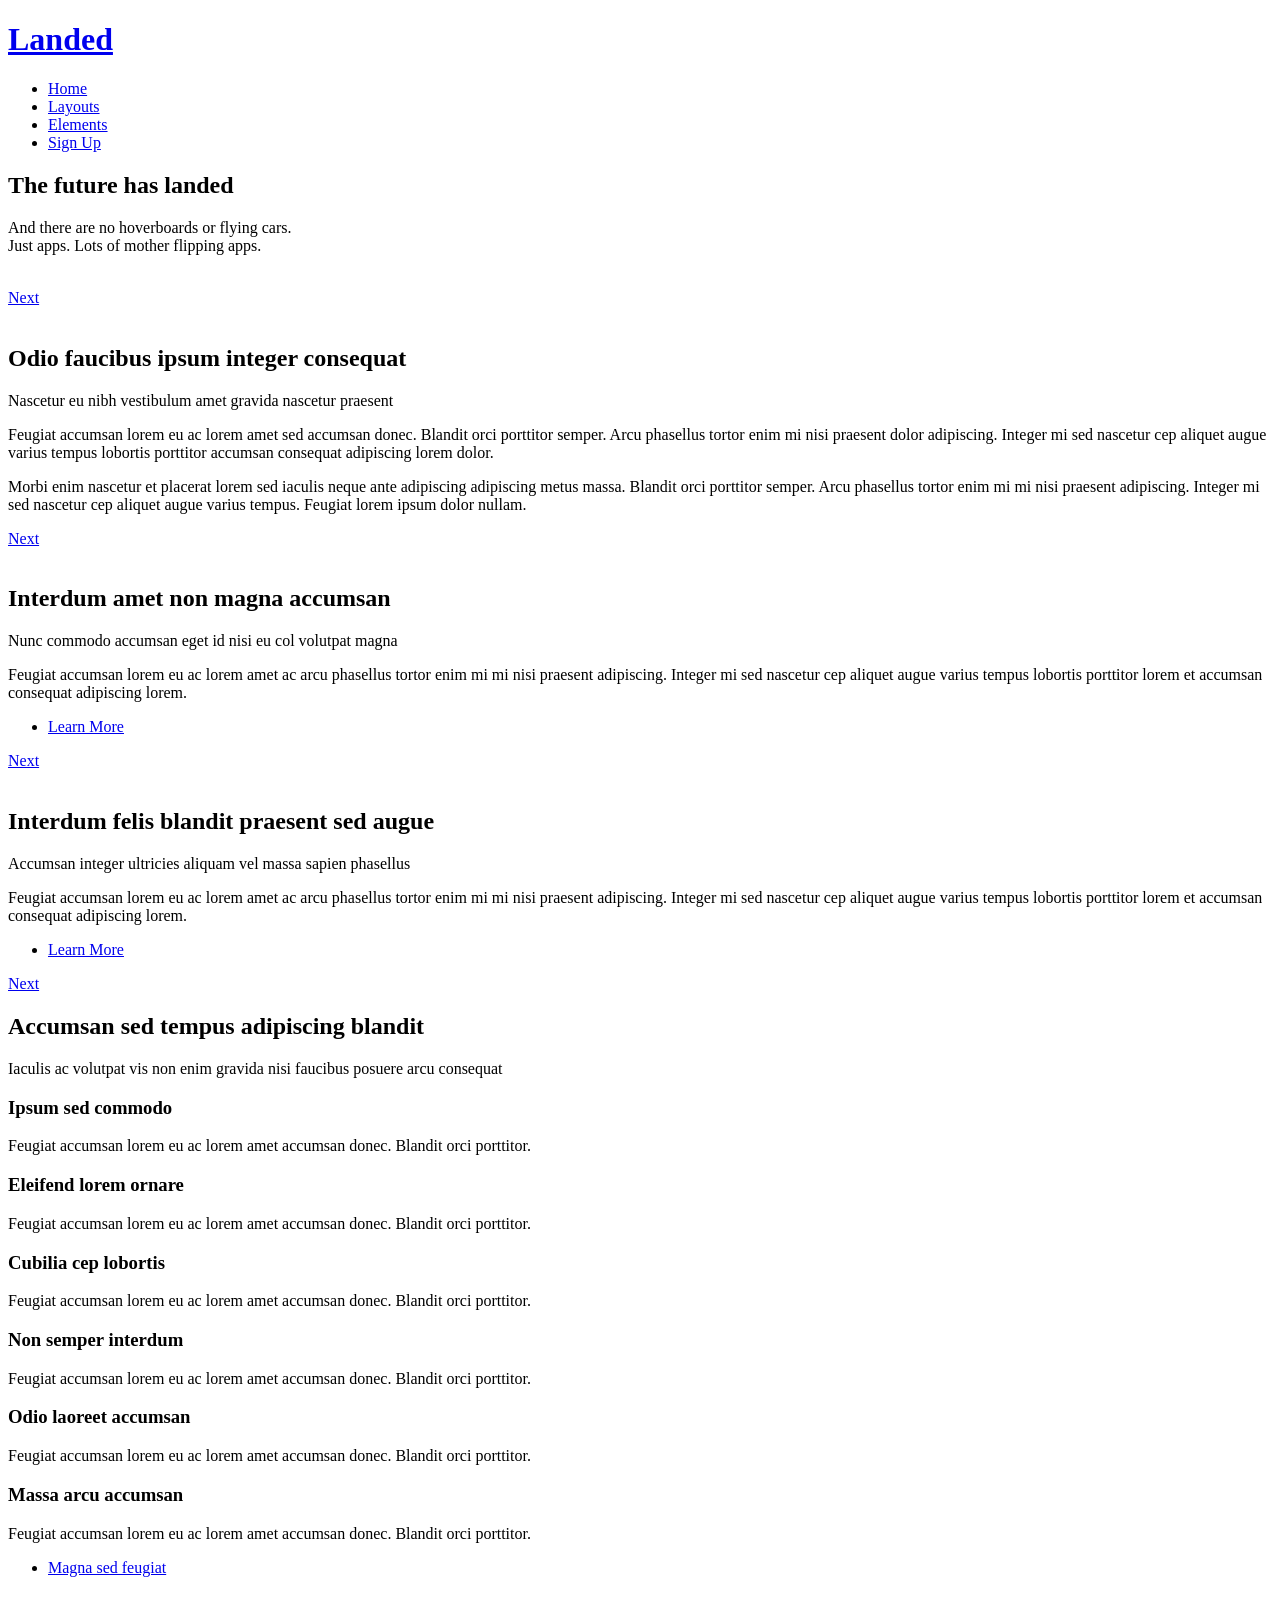
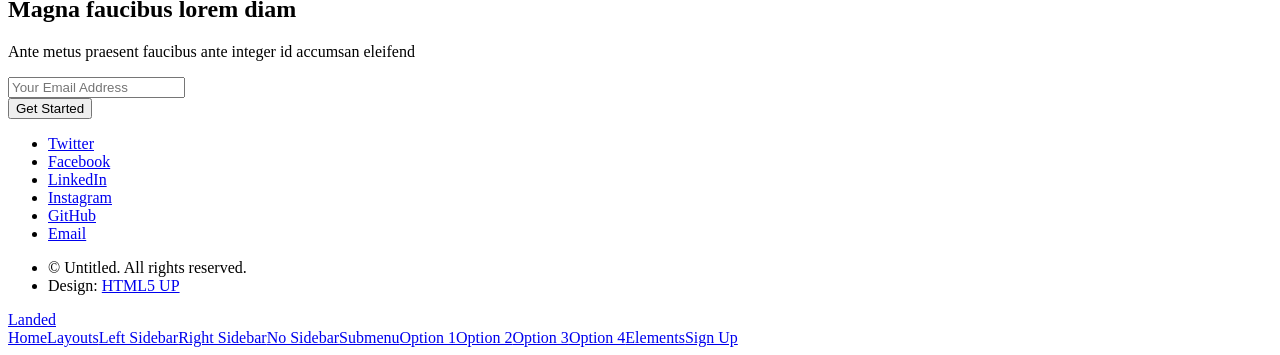
==== index.html @ 091e8edb "added new template files for website" ====
<!DOCTYPE HTML>
<!--
	Landed by HTML5 UP
	html5up.net | @ajlkn
	Free for personal and commercial use under the CCA 3.0 license (html5up.net/license)
-->
<html>
	<head>
		<title>Landed by HTML5 UP</title>
		<meta charset="utf-8" />
		<meta name="viewport" content="width=device-width, initial-scale=1, user-scalable=no" />
		<link rel="stylesheet" href="assets/css/main.css" />
		<noscript><link rel="stylesheet" href="assets/css/noscript.css" /></noscript>
	</head>
	<body class="is-preload landing">
		<div id="page-wrapper">

			<!-- Header -->
				<header id="header">
					<h1 id="logo"><a href="index.html">Landed</a></h1>
					<nav id="nav">
						<ul>
							<li><a href="index.html">Home</a></li>
							<li>
								<a href="#">Layouts</a>
								<ul>
									<li><a href="left-sidebar.html">Left Sidebar</a></li>
									<li><a href="right-sidebar.html">Right Sidebar</a></li>
									<li><a href="no-sidebar.html">No Sidebar</a></li>
									<li>
										<a href="#">Submenu</a>
										<ul>
											<li><a href="#">Option 1</a></li>
											<li><a href="#">Option 2</a></li>
											<li><a href="#">Option 3</a></li>
											<li><a href="#">Option 4</a></li>
										</ul>
									</li>
								</ul>
							</li>
							<li><a href="elements.html">Elements</a></li>
							<li><a href="#" class="button primary">Sign Up</a></li>
						</ul>
					</nav>
				</header>

			<!-- Banner -->
				<section id="banner">
					<div class="content">
						<header>
							<h2>The future has landed</h2>
							<p>And there are no hoverboards or flying cars.<br />
							Just apps. Lots of mother flipping apps.</p>
						</header>
						<span class="image"><img src="images/pic01.jpg" alt="" /></span>
					</div>
					<a href="#one" class="goto-next scrolly">Next</a>
				</section>

			<!-- One -->
				<section id="one" class="spotlight style1 bottom">
					<span class="image fit main"><img src="images/pic02.jpg" alt="" /></span>
					<div class="content">
						<div class="container">
							<div class="row">
								<div class="col-4 col-12-medium">
									<header>
										<h2>Odio faucibus ipsum integer consequat</h2>
										<p>Nascetur eu nibh vestibulum amet gravida nascetur praesent</p>
									</header>
								</div>
								<div class="col-4 col-12-medium">
									<p>Feugiat accumsan lorem eu ac lorem amet sed accumsan donec.
									Blandit orci porttitor semper. Arcu phasellus tortor enim mi
									nisi praesent dolor adipiscing. Integer mi sed nascetur cep aliquet
									augue varius tempus lobortis porttitor accumsan consequat
									adipiscing lorem dolor.</p>
								</div>
								<div class="col-4 col-12-medium">
									<p>Morbi enim nascetur et placerat lorem sed iaculis neque ante
									adipiscing adipiscing metus massa. Blandit orci porttitor semper.
									Arcu phasellus tortor enim mi mi nisi praesent adipiscing. Integer
									mi sed nascetur cep aliquet augue varius tempus. Feugiat lorem
									ipsum dolor nullam.</p>
								</div>
							</div>
						</div>
					</div>
					<a href="#two" class="goto-next scrolly">Next</a>
				</section>

			<!-- Two -->
				<section id="two" class="spotlight style2 right">
					<span class="image fit main"><img src="images/pic03.jpg" alt="" /></span>
					<div class="content">
						<header>
							<h2>Interdum amet non magna accumsan</h2>
							<p>Nunc commodo accumsan eget id nisi eu col volutpat magna</p>
						</header>
						<p>Feugiat accumsan lorem eu ac lorem amet ac arcu phasellus tortor enim mi mi nisi praesent adipiscing. Integer mi sed nascetur cep aliquet augue varius tempus lobortis porttitor lorem et accumsan consequat adipiscing lorem.</p>
						<ul class="actions">
							<li><a href="#" class="button">Learn More</a></li>
						</ul>
					</div>
					<a href="#three" class="goto-next scrolly">Next</a>
				</section>

			<!-- Three -->
				<section id="three" class="spotlight style3 left">
					<span class="image fit main bottom"><img src="images/pic04.jpg" alt="" /></span>
					<div class="content">
						<header>
							<h2>Interdum felis blandit praesent sed augue</h2>
							<p>Accumsan integer ultricies aliquam vel massa sapien phasellus</p>
						</header>
						<p>Feugiat accumsan lorem eu ac lorem amet ac arcu phasellus tortor enim mi mi nisi praesent adipiscing. Integer mi sed nascetur cep aliquet augue varius tempus lobortis porttitor lorem et accumsan consequat adipiscing lorem.</p>
						<ul class="actions">
							<li><a href="#" class="button">Learn More</a></li>
						</ul>
					</div>
					<a href="#four" class="goto-next scrolly">Next</a>
				</section>

			<!-- Four -->
				<section id="four" class="wrapper style1 special fade-up">
					<div class="container">
						<header class="major">
							<h2>Accumsan sed tempus adipiscing blandit</h2>
							<p>Iaculis ac volutpat vis non enim gravida nisi faucibus posuere arcu consequat</p>
						</header>
						<div class="box alt">
							<div class="row gtr-uniform">
								<section class="col-4 col-6-medium col-12-xsmall">
									<span class="icon solid alt major fa-chart-area"></span>
									<h3>Ipsum sed commodo</h3>
									<p>Feugiat accumsan lorem eu ac lorem amet accumsan donec. Blandit orci porttitor.</p>
								</section>
								<section class="col-4 col-6-medium col-12-xsmall">
									<span class="icon solid alt major fa-comment"></span>
									<h3>Eleifend lorem ornare</h3>
									<p>Feugiat accumsan lorem eu ac lorem amet accumsan donec. Blandit orci porttitor.</p>
								</section>
								<section class="col-4 col-6-medium col-12-xsmall">
									<span class="icon solid alt major fa-flask"></span>
									<h3>Cubilia cep lobortis</h3>
									<p>Feugiat accumsan lorem eu ac lorem amet accumsan donec. Blandit orci porttitor.</p>
								</section>
								<section class="col-4 col-6-medium col-12-xsmall">
									<span class="icon solid alt major fa-paper-plane"></span>
									<h3>Non semper interdum</h3>
									<p>Feugiat accumsan lorem eu ac lorem amet accumsan donec. Blandit orci porttitor.</p>
								</section>
								<section class="col-4 col-6-medium col-12-xsmall">
									<span class="icon solid alt major fa-file"></span>
									<h3>Odio laoreet accumsan</h3>
									<p>Feugiat accumsan lorem eu ac lorem amet accumsan donec. Blandit orci porttitor.</p>
								</section>
								<section class="col-4 col-6-medium col-12-xsmall">
									<span class="icon solid alt major fa-lock"></span>
									<h3>Massa arcu accumsan</h3>
									<p>Feugiat accumsan lorem eu ac lorem amet accumsan donec. Blandit orci porttitor.</p>
								</section>
							</div>
						</div>
						<footer class="major">
							<ul class="actions special">
								<li><a href="#" class="button">Magna sed feugiat</a></li>
							</ul>
						</footer>
					</div>
				</section>

			<!-- Five -->
				<section id="five" class="wrapper style2 special fade">
					<div class="container">
						<header>
							<h2>Magna faucibus lorem diam</h2>
							<p>Ante metus praesent faucibus ante integer id accumsan eleifend</p>
						</header>
						<form method="post" action="#" class="cta">
							<div class="row gtr-uniform gtr-50">
								<div class="col-8 col-12-xsmall"><input type="email" name="email" id="email" placeholder="Your Email Address" /></div>
								<div class="col-4 col-12-xsmall"><input type="submit" value="Get Started" class="fit primary" /></div>
							</div>
						</form>
					</div>
				</section>

			<!-- Footer -->
				<footer id="footer">
					<ul class="icons">
						<li><a href="#" class="icon brands alt fa-twitter"><span class="label">Twitter</span></a></li>
						<li><a href="#" class="icon brands alt fa-facebook-f"><span class="label">Facebook</span></a></li>
						<li><a href="#" class="icon brands alt fa-linkedin-in"><span class="label">LinkedIn</span></a></li>
						<li><a href="#" class="icon brands alt fa-instagram"><span class="label">Instagram</span></a></li>
						<li><a href="#" class="icon brands alt fa-github"><span class="label">GitHub</span></a></li>
						<li><a href="#" class="icon solid alt fa-envelope"><span class="label">Email</span></a></li>
					</ul>
					<ul class="copyright">
						<li>&copy; Untitled. All rights reserved.</li><li>Design: <a href="http://html5up.net">HTML5 UP</a></li>
					</ul>
				</footer>

		</div>

		<!-- Scripts -->
			<script src="assets/js/jquery.min.js"></script>
			<script src="assets/js/jquery.scrolly.min.js"></script>
			<script src="assets/js/jquery.dropotron.min.js"></script>
			<script src="assets/js/jquery.scrollex.min.js"></script>
			<script src="assets/js/browser.min.js"></script>
			<script src="assets/js/breakpoints.min.js"></script>
			<script src="assets/js/util.js"></script>
			<script src="assets/js/main.js"></script>

	</body>
</html>
---- assets/css/noscript.css ----
/*
	Landed by HTML5 UP
	html5up.net | @ajlkn
	Free for personal and commercial use under the CCA 3.0 license (html5up.net/license)
*/

/* Loader */

	body.landing.is-preload:before {
		display: none;
	}

	body.landing.is-preload:after {
		display: none;
	}
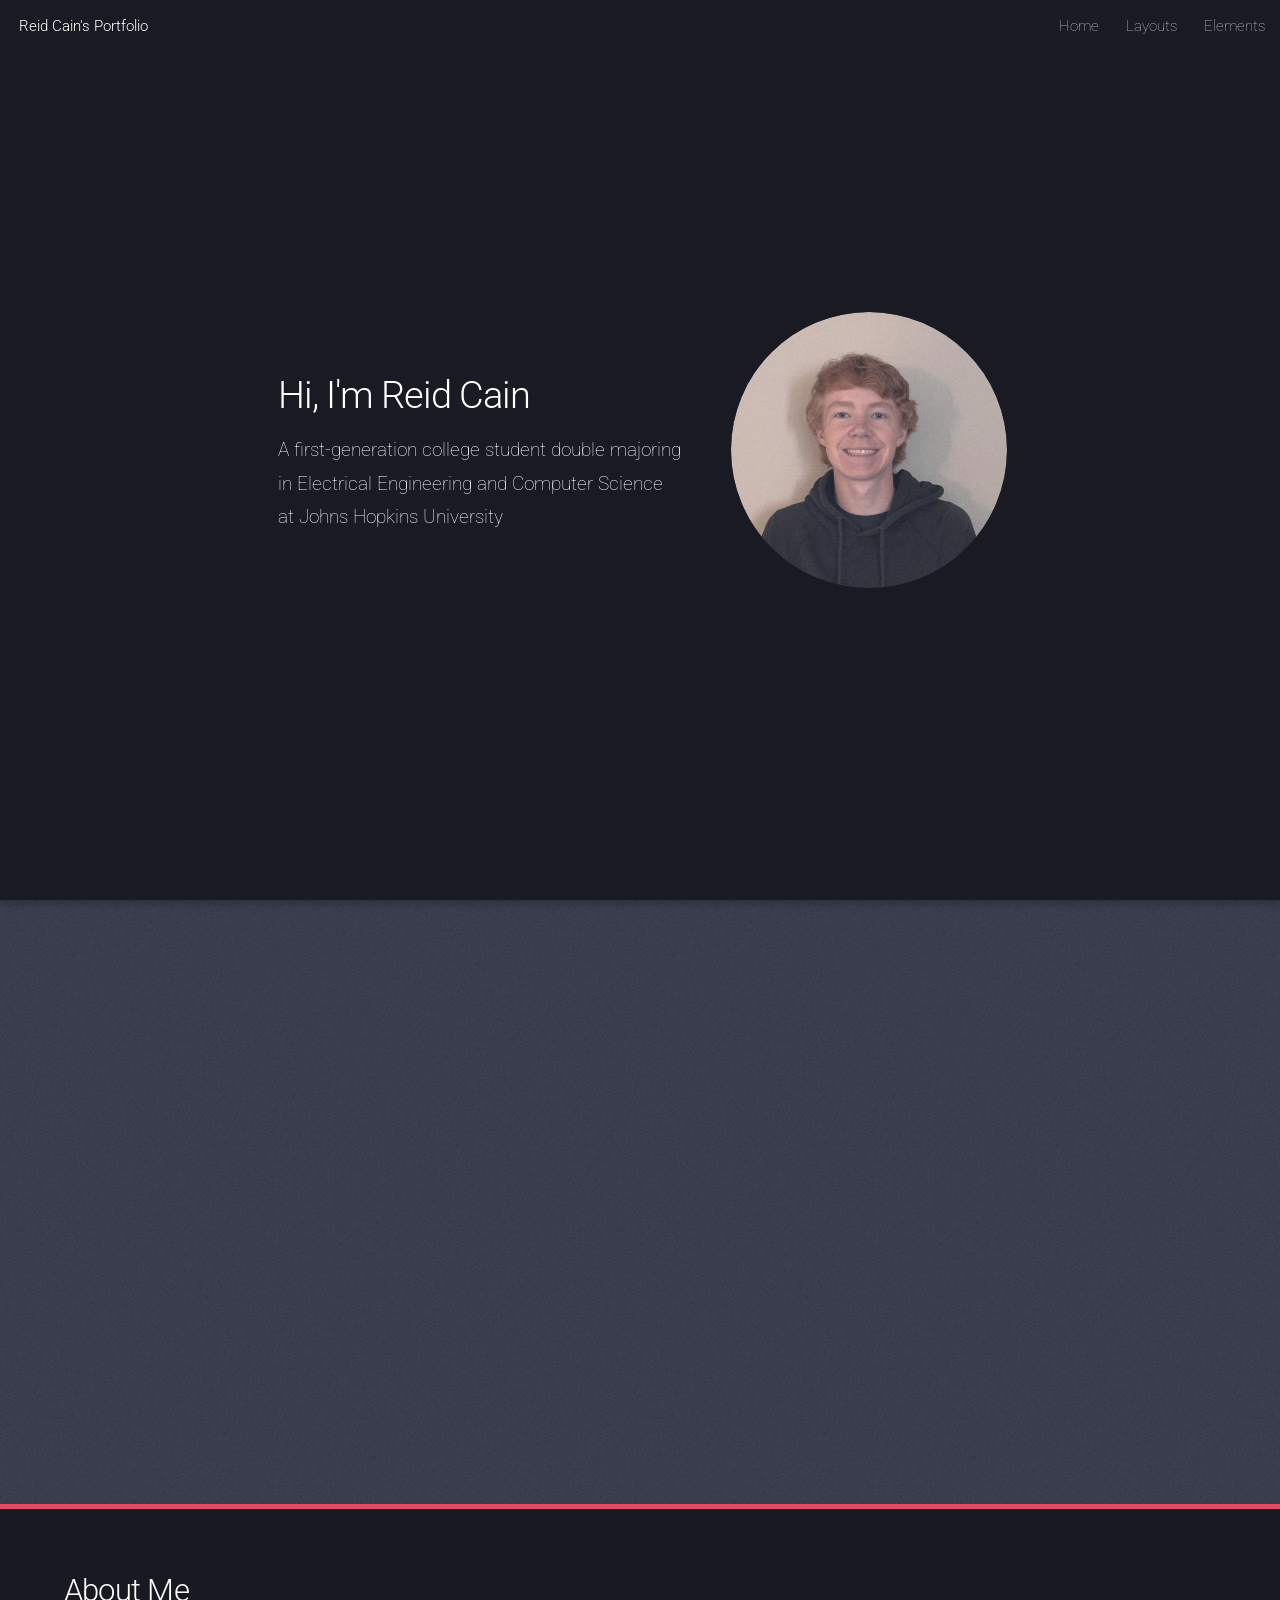
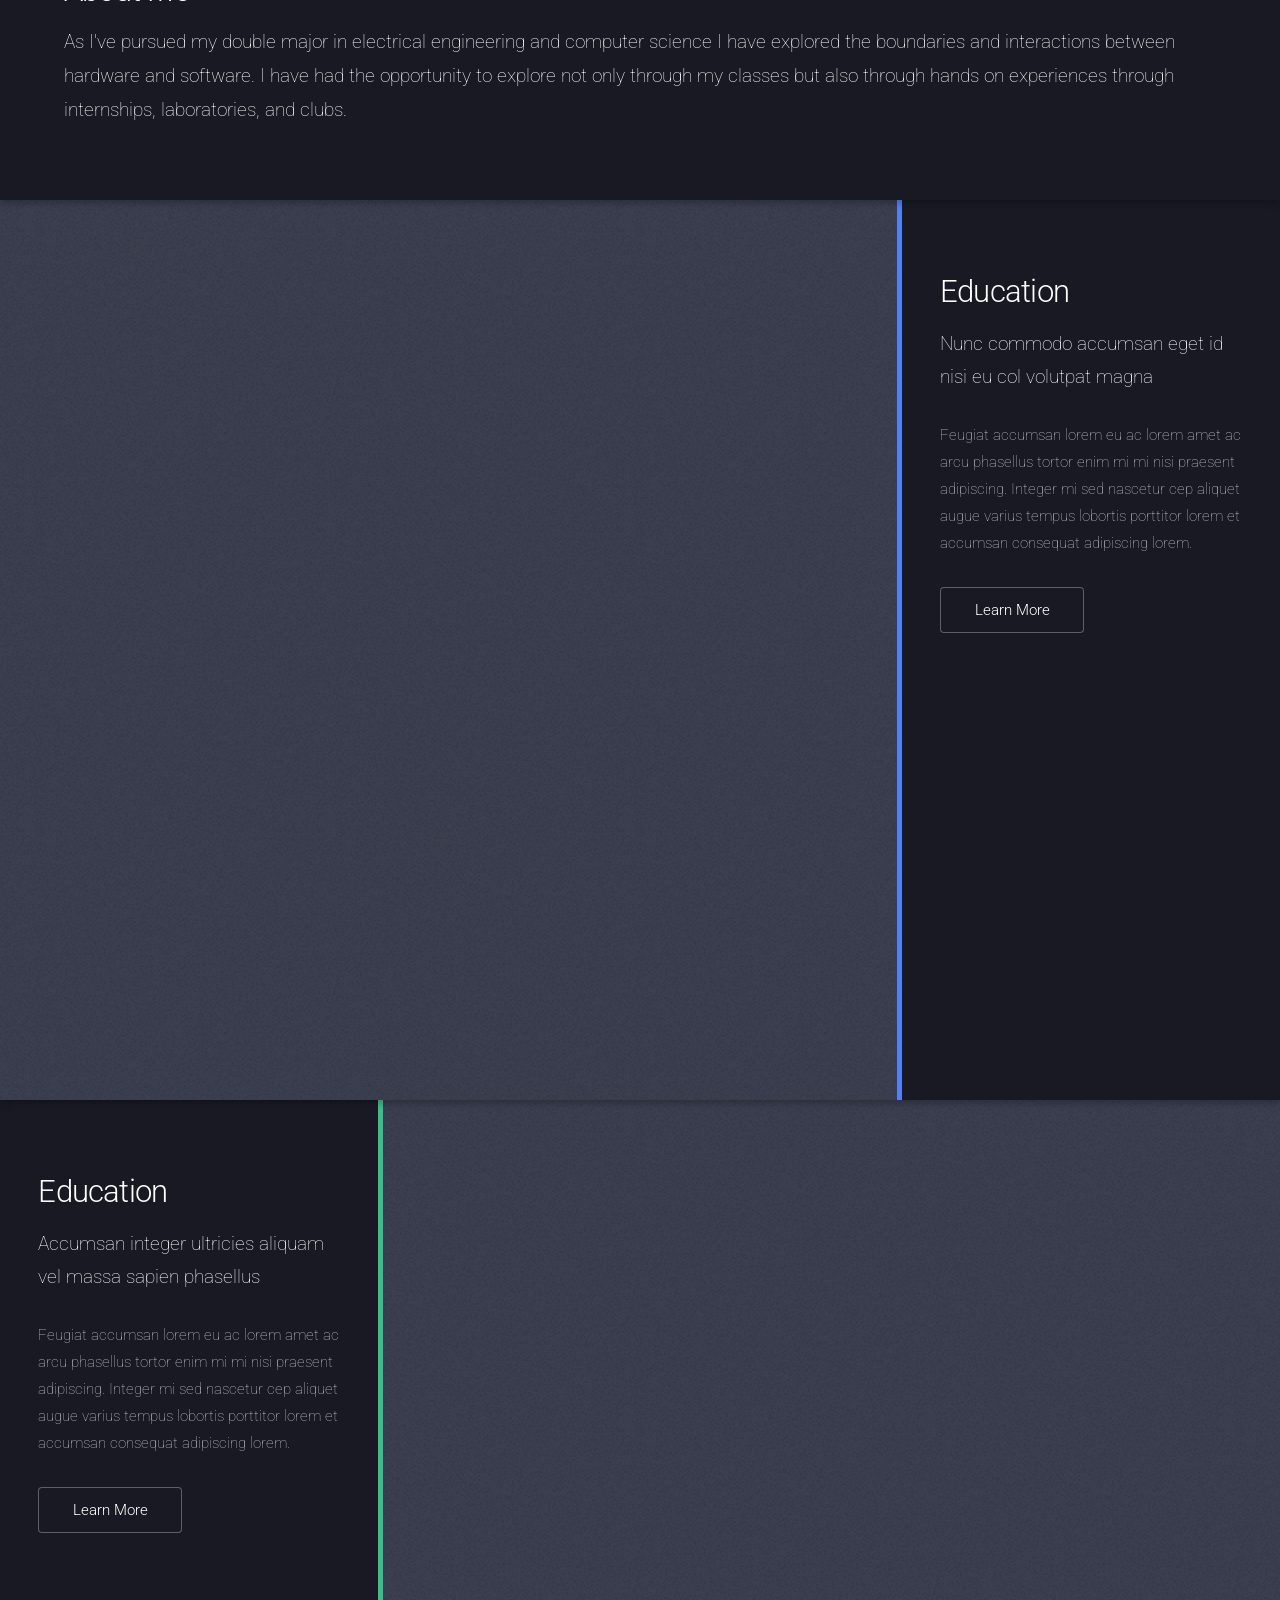
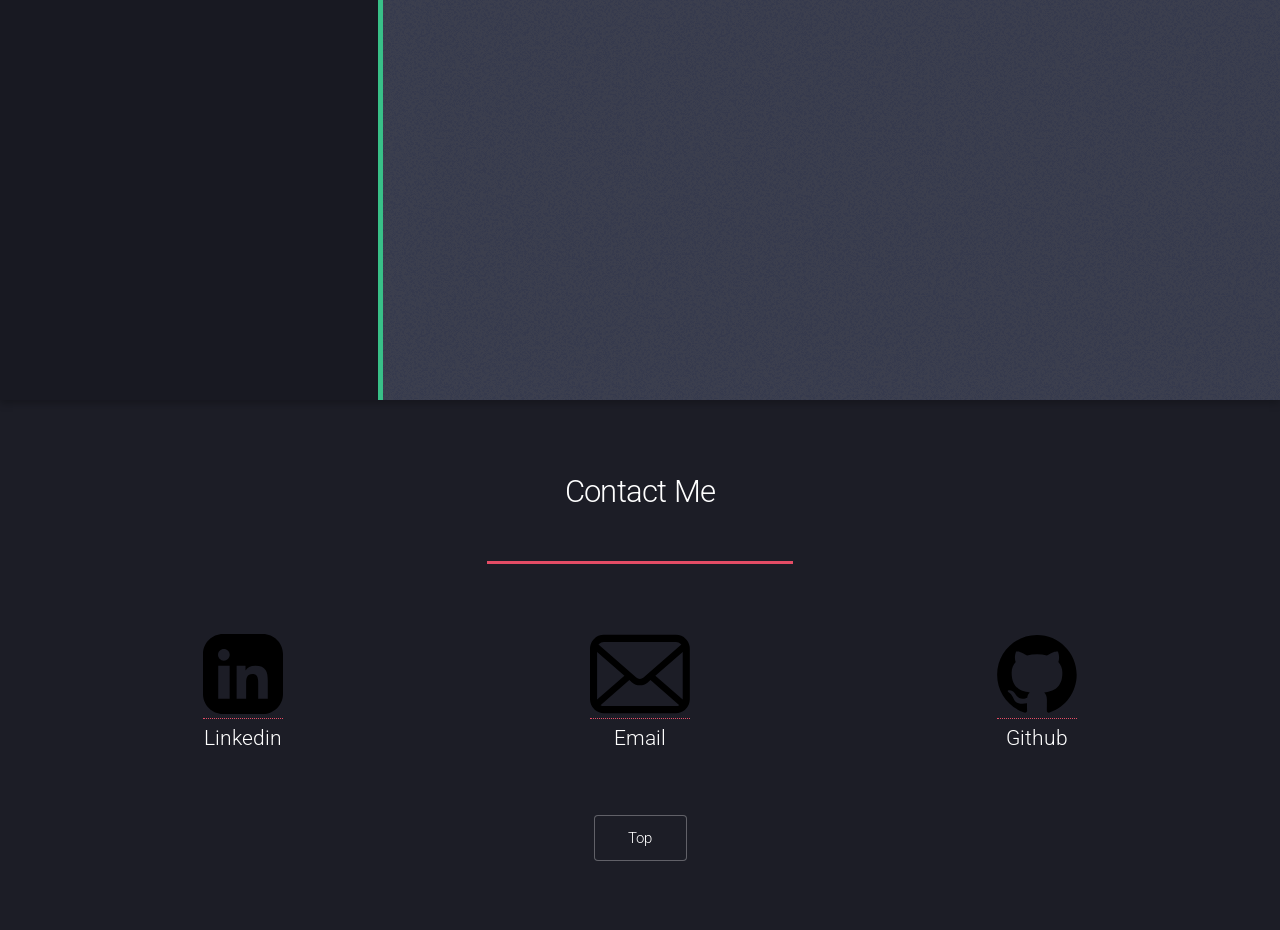
==== commit 9677d3b6: "began updating images and contact links" ====
--- a/index.html
+++ b/index.html
@@ -1,12 +1,7 @@
 <!DOCTYPE HTML>
-<!--
-	Landed by HTML5 UP
-	html5up.net | @ajlkn
-	Free for personal and commercial use under the CCA 3.0 license (html5up.net/license)
--->
 <html>
 	<head>
-		<title>Landed by HTML5 UP</title>
+		<title>Reid Cain's Portfolio</title>
 		<meta charset="utf-8" />
 		<meta name="viewport" content="width=device-width, initial-scale=1, user-scalable=no" />
 		<link rel="stylesheet" href="assets/css/main.css" />
@@ -17,7 +12,7 @@
 
 			<!-- Header -->
 				<header id="header">
-					<h1 id="logo"><a href="index.html">Landed</a></h1>
+					<h1 id="logo"><a href="index.html">Reid Cain's Portfolio</a></h1>
 					<nav id="nav">
 						<ul>
 							<li><a href="index.html">Home</a></li>
@@ -39,7 +34,6 @@
 								</ul>
 							</li>
 							<li><a href="elements.html">Elements</a></li>
-							<li><a href="#" class="button primary">Sign Up</a></li>
 						</ul>
 					</nav>
 				</header>
@@ -48,40 +42,28 @@
 				<section id="banner">
 					<div class="content">
 						<header>
-							<h2>The future has landed</h2>
-							<p>And there are no hoverboards or flying cars.<br />
-							Just apps. Lots of mother flipping apps.</p>
+							<h2>Hi, I'm Reid Cain</h2>
+							<p>A first-generation college student double majoring
+								<br />in Electrical Engineering and Computer Science 
+								<br />at Johns Hopkins University
+							</p>
 						</header>
-						<span class="image"><img src="images/pic01.jpg" alt="" /></span>
+						<span class="image"><img src="images/headshot.jpg" alt="" /></span>
 					</div>
 					<a href="#one" class="goto-next scrolly">Next</a>
 				</section>
 
 			<!-- One -->
 				<section id="one" class="spotlight style1 bottom">
-					<span class="image fit main"><img src="images/pic02.jpg" alt="" /></span>
+					<span class="image fit main"><img src="images/car.jpg" alt="" /></span>
 					<div class="content">
 						<div class="container">
 							<div class="row">
-								<div class="col-4 col-12-medium">
+								<div class="col-12">
 									<header>
-										<h2>Odio faucibus ipsum integer consequat</h2>
-										<p>Nascetur eu nibh vestibulum amet gravida nascetur praesent</p>
+										<h2>About Me</h2>
+										<p>As I've pursued my double major in electrical engineering and computer science I have explored the boundaries and interactions between hardware and software. I have had the opportunity to explore not only through my classes but also through hands on experiences through internships, laboratories, and clubs.</p>
 									</header>
-								</div>
-								<div class="col-4 col-12-medium">
-									<p>Feugiat accumsan lorem eu ac lorem amet sed accumsan donec.
-									Blandit orci porttitor semper. Arcu phasellus tortor enim mi
-									nisi praesent dolor adipiscing. Integer mi sed nascetur cep aliquet
-									augue varius tempus lobortis porttitor accumsan consequat
-									adipiscing lorem dolor.</p>
-								</div>
-								<div class="col-4 col-12-medium">
-									<p>Morbi enim nascetur et placerat lorem sed iaculis neque ante
-									adipiscing adipiscing metus massa. Blandit orci porttitor semper.
-									Arcu phasellus tortor enim mi mi nisi praesent adipiscing. Integer
-									mi sed nascetur cep aliquet augue varius tempus. Feugiat lorem
-									ipsum dolor nullam.</p>
 								</div>
 							</div>
 						</div>
@@ -91,10 +73,10 @@
 
 			<!-- Two -->
 				<section id="two" class="spotlight style2 right">
-					<span class="image fit main"><img src="images/pic03.jpg" alt="" /></span>
+					<span class="image fit main"><img src="images/jhu.jpg" alt="" /></span>
 					<div class="content">
 						<header>
-							<h2>Interdum amet non magna accumsan</h2>
+							<h2>Education</h2>
 							<p>Nunc commodo accumsan eget id nisi eu col volutpat magna</p>
 						</header>
 						<p>Feugiat accumsan lorem eu ac lorem amet ac arcu phasellus tortor enim mi mi nisi praesent adipiscing. Integer mi sed nascetur cep aliquet augue varius tempus lobortis porttitor lorem et accumsan consequat adipiscing lorem.</p>
@@ -110,7 +92,7 @@
 					<span class="image fit main bottom"><img src="images/pic04.jpg" alt="" /></span>
 					<div class="content">
 						<header>
-							<h2>Interdum felis blandit praesent sed augue</h2>
+							<h2>Education</h2>
 							<p>Accumsan integer ultricies aliquam vel massa sapien phasellus</p>
 						</header>
 						<p>Feugiat accumsan lorem eu ac lorem amet ac arcu phasellus tortor enim mi mi nisi praesent adipiscing. Integer mi sed nascetur cep aliquet augue varius tempus lobortis porttitor lorem et accumsan consequat adipiscing lorem.</p>
@@ -125,83 +107,31 @@
 				<section id="four" class="wrapper style1 special fade-up">
 					<div class="container">
 						<header class="major">
-							<h2>Accumsan sed tempus adipiscing blandit</h2>
-							<p>Iaculis ac volutpat vis non enim gravida nisi faucibus posuere arcu consequat</p>
+							<h2>Contact Me</h2>
 						</header>
 						<div class="box alt">
 							<div class="row gtr-uniform">
-								<section class="col-4 col-6-medium col-12-xsmall">
-									<span class="icon solid alt major fa-chart-area"></span>
-									<h3>Ipsum sed commodo</h3>
-									<p>Feugiat accumsan lorem eu ac lorem amet accumsan donec. Blandit orci porttitor.</p>
+								<section class="col-4 col-3-medium col-12-xsmall">
+									<a href="https://linkedin.com/in/reid-cain/"><img src="images/linkedin.svg" alt="" width="80px" height="80px"/></a>
+									<h3>Linkedin</h3>
 								</section>
-								<section class="col-4 col-6-medium col-12-xsmall">
-									<span class="icon solid alt major fa-comment"></span>
-									<h3>Eleifend lorem ornare</h3>
-									<p>Feugiat accumsan lorem eu ac lorem amet accumsan donec. Blandit orci porttitor.</p>
+								<section class="col-4 col-3-medium col-12-xsmall">
+									<a href="mailto:reidcain03@gmail.com"><img src="images/email.svg" alt="" height="80px" width="100px" /></a>
+									<h3>Email</h3>
 								</section>
-								<section class="col-4 col-6-medium col-12-xsmall">
-									<span class="icon solid alt major fa-flask"></span>
-									<h3>Cubilia cep lobortis</h3>
-									<p>Feugiat accumsan lorem eu ac lorem amet accumsan donec. Blandit orci porttitor.</p>
-								</section>
-								<section class="col-4 col-6-medium col-12-xsmall">
-									<span class="icon solid alt major fa-paper-plane"></span>
-									<h3>Non semper interdum</h3>
-									<p>Feugiat accumsan lorem eu ac lorem amet accumsan donec. Blandit orci porttitor.</p>
-								</section>
-								<section class="col-4 col-6-medium col-12-xsmall">
-									<span class="icon solid alt major fa-file"></span>
-									<h3>Odio laoreet accumsan</h3>
-									<p>Feugiat accumsan lorem eu ac lorem amet accumsan donec. Blandit orci porttitor.</p>
-								</section>
-								<section class="col-4 col-6-medium col-12-xsmall">
-									<span class="icon solid alt major fa-lock"></span>
-									<h3>Massa arcu accumsan</h3>
-									<p>Feugiat accumsan lorem eu ac lorem amet accumsan donec. Blandit orci porttitor.</p>
+								<section class="col-4 col-3-medium col-12-xsmall">
+									<a href="https://github.com/reidcain"><img src="images/github.svg" alt="" width="80px" height="80px"/></a>
+									<h3>Github</h3>
 								</section>
 							</div>
 						</div>
 						<footer class="major">
 							<ul class="actions special">
-								<li><a href="#" class="button">Magna sed feugiat</a></li>
+								<li><a href="#" class="button">Top</a></li>
 							</ul>
 						</footer>
 					</div>
 				</section>
-
-			<!-- Five -->
-				<section id="five" class="wrapper style2 special fade">
-					<div class="container">
-						<header>
-							<h2>Magna faucibus lorem diam</h2>
-							<p>Ante metus praesent faucibus ante integer id accumsan eleifend</p>
-						</header>
-						<form method="post" action="#" class="cta">
-							<div class="row gtr-uniform gtr-50">
-								<div class="col-8 col-12-xsmall"><input type="email" name="email" id="email" placeholder="Your Email Address" /></div>
-								<div class="col-4 col-12-xsmall"><input type="submit" value="Get Started" class="fit primary" /></div>
-							</div>
-						</form>
-					</div>
-				</section>
-
-			<!-- Footer -->
-				<footer id="footer">
-					<ul class="icons">
-						<li><a href="#" class="icon brands alt fa-twitter"><span class="label">Twitter</span></a></li>
-						<li><a href="#" class="icon brands alt fa-facebook-f"><span class="label">Facebook</span></a></li>
-						<li><a href="#" class="icon brands alt fa-linkedin-in"><span class="label">LinkedIn</span></a></li>
-						<li><a href="#" class="icon brands alt fa-instagram"><span class="label">Instagram</span></a></li>
-						<li><a href="#" class="icon brands alt fa-github"><span class="label">GitHub</span></a></li>
-						<li><a href="#" class="icon solid alt fa-envelope"><span class="label">Email</span></a></li>
-					</ul>
-					<ul class="copyright">
-						<li>&copy; Untitled. All rights reserved.</li><li>Design: <a href="http://html5up.net">HTML5 UP</a></li>
-					</ul>
-				</footer>
-
-		</div>
 
 		<!-- Scripts -->
 			<script src="assets/js/jquery.min.js"></script>
@@ -214,4 +144,4 @@
 			<script src="assets/js/main.js"></script>
 
 	</body>
-</html>+</html>
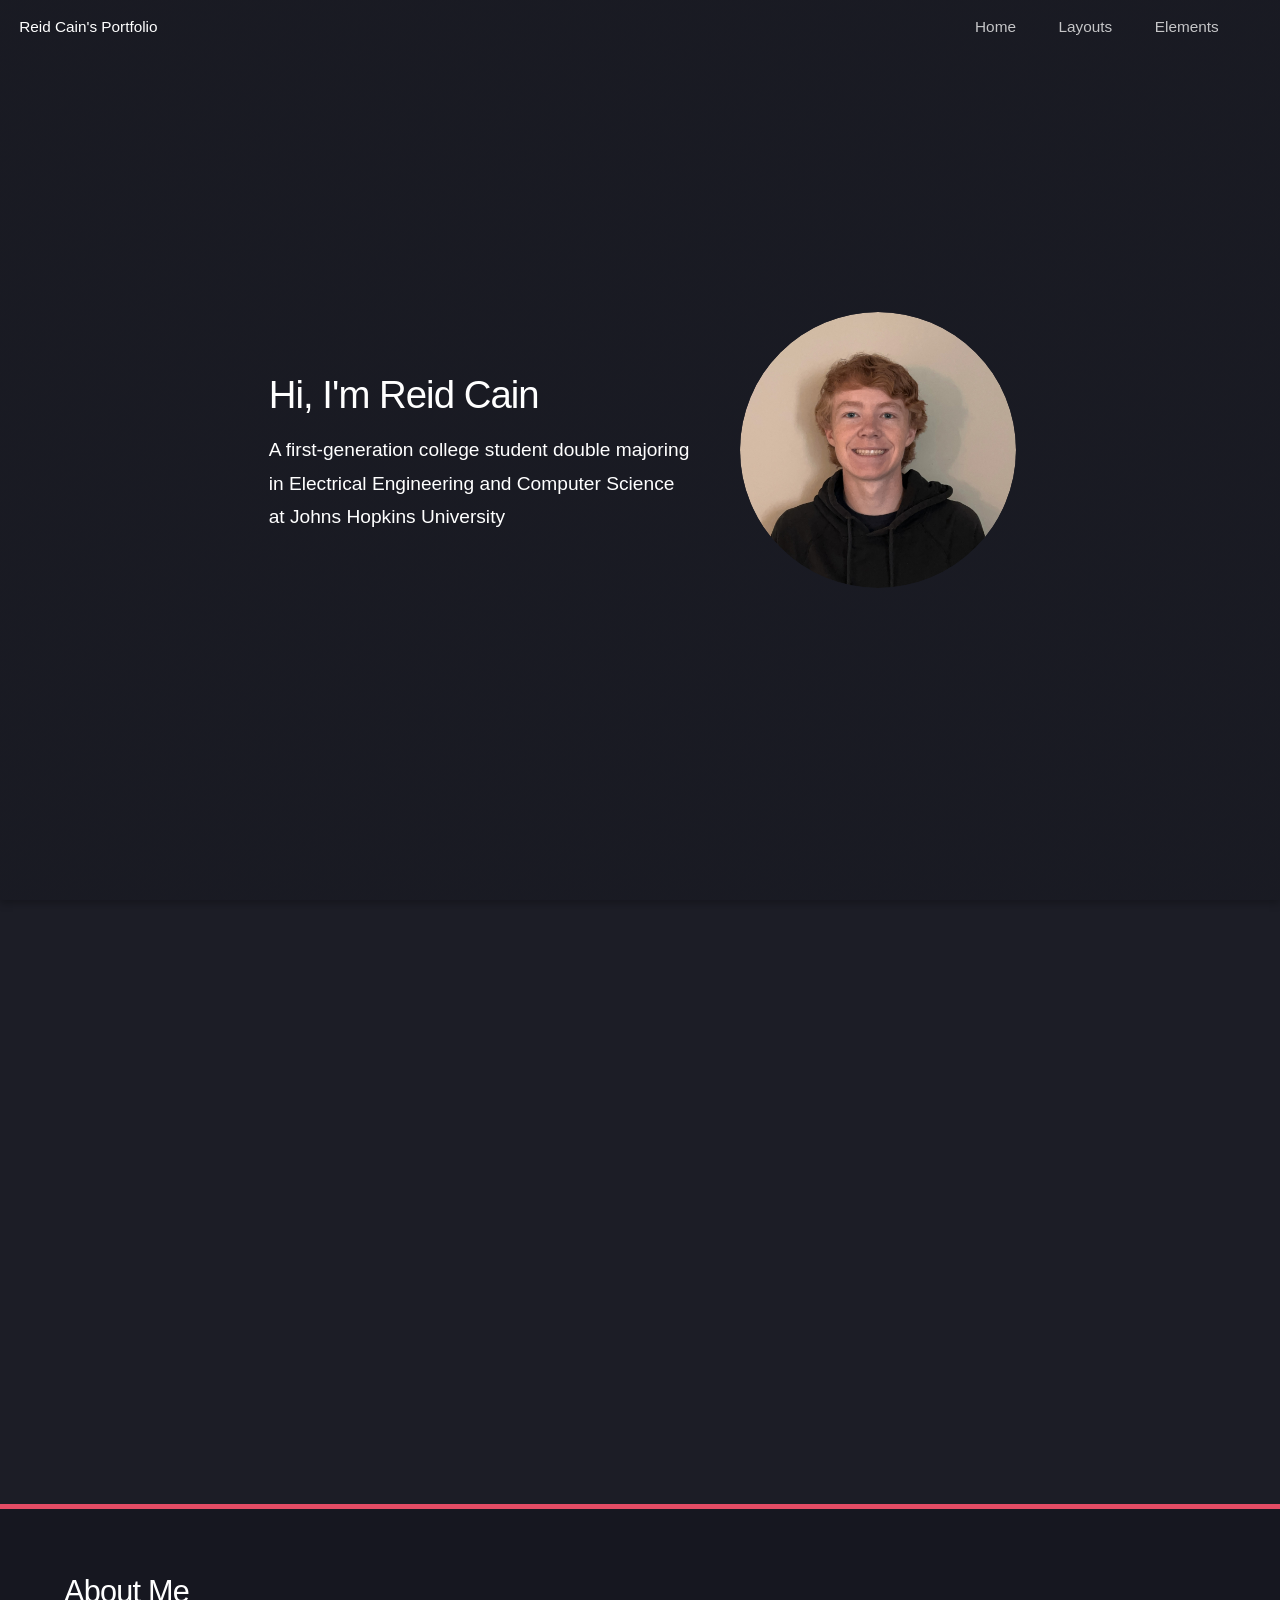
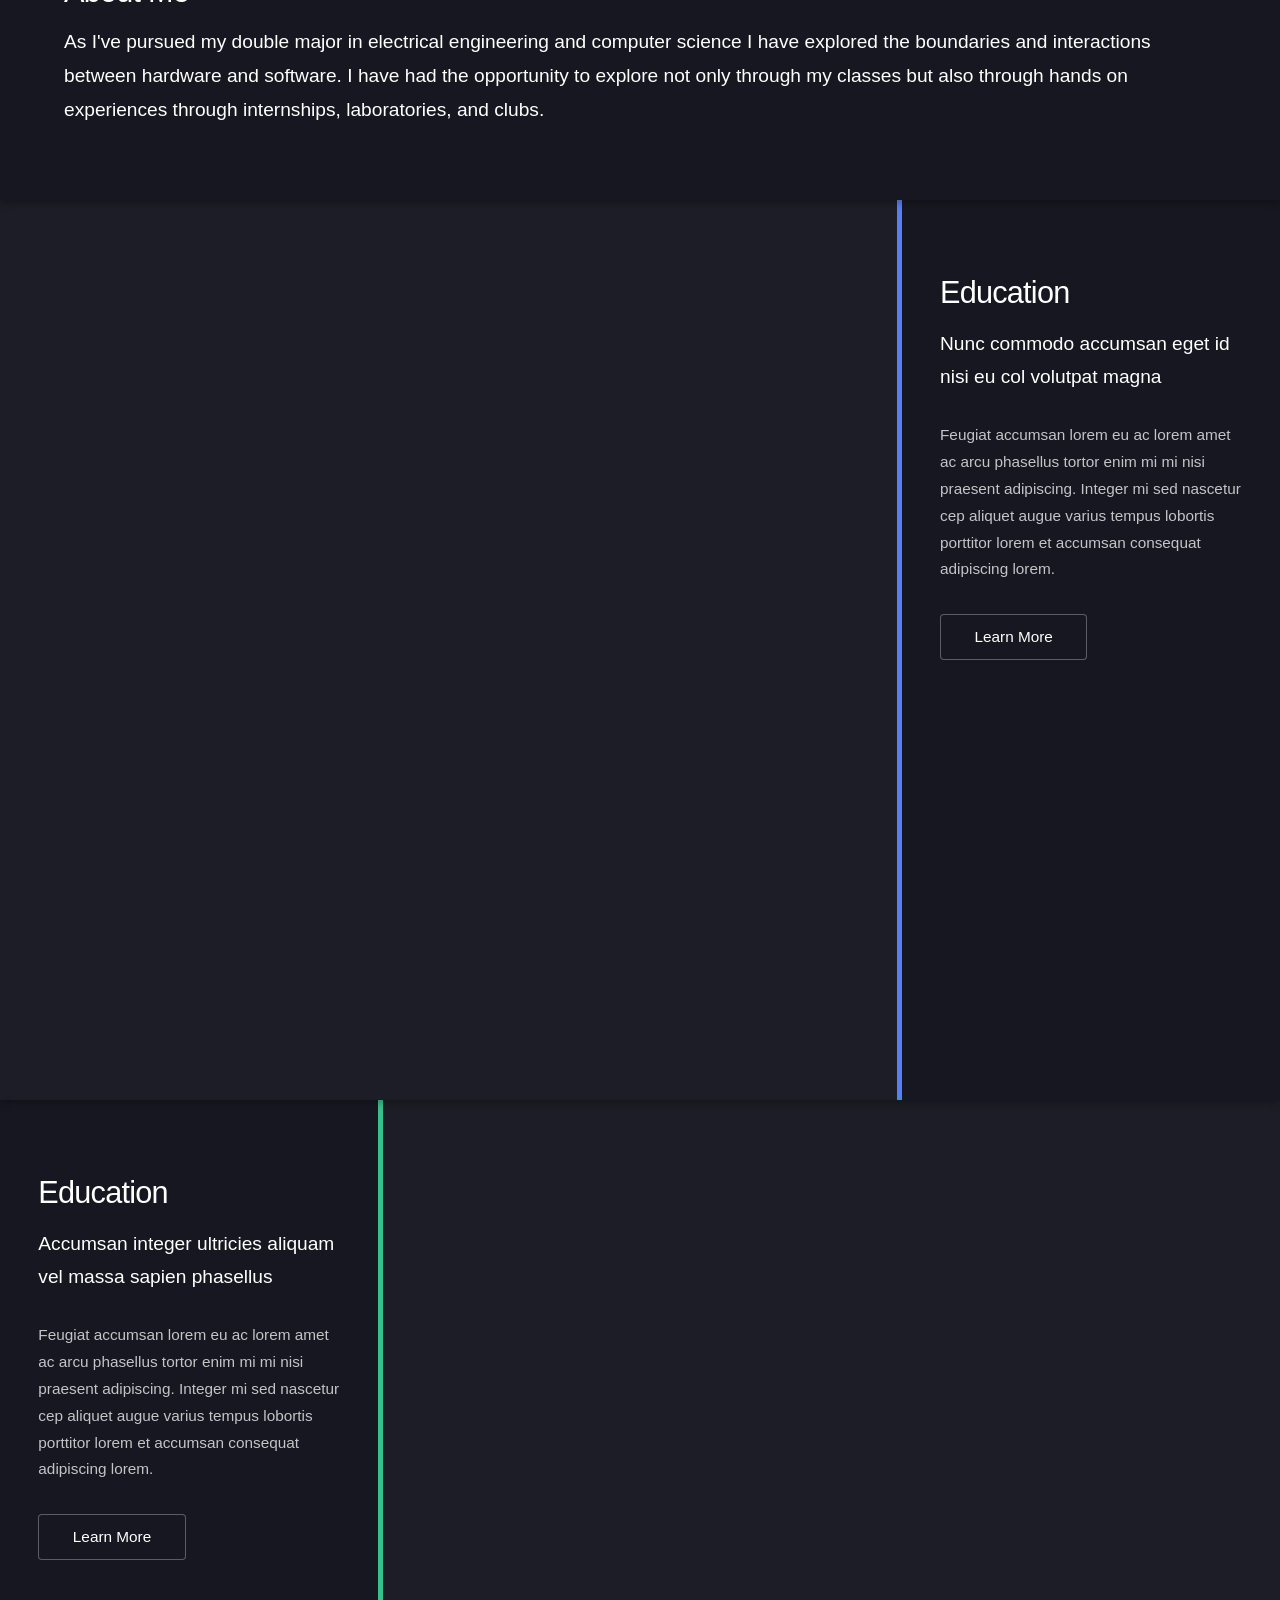
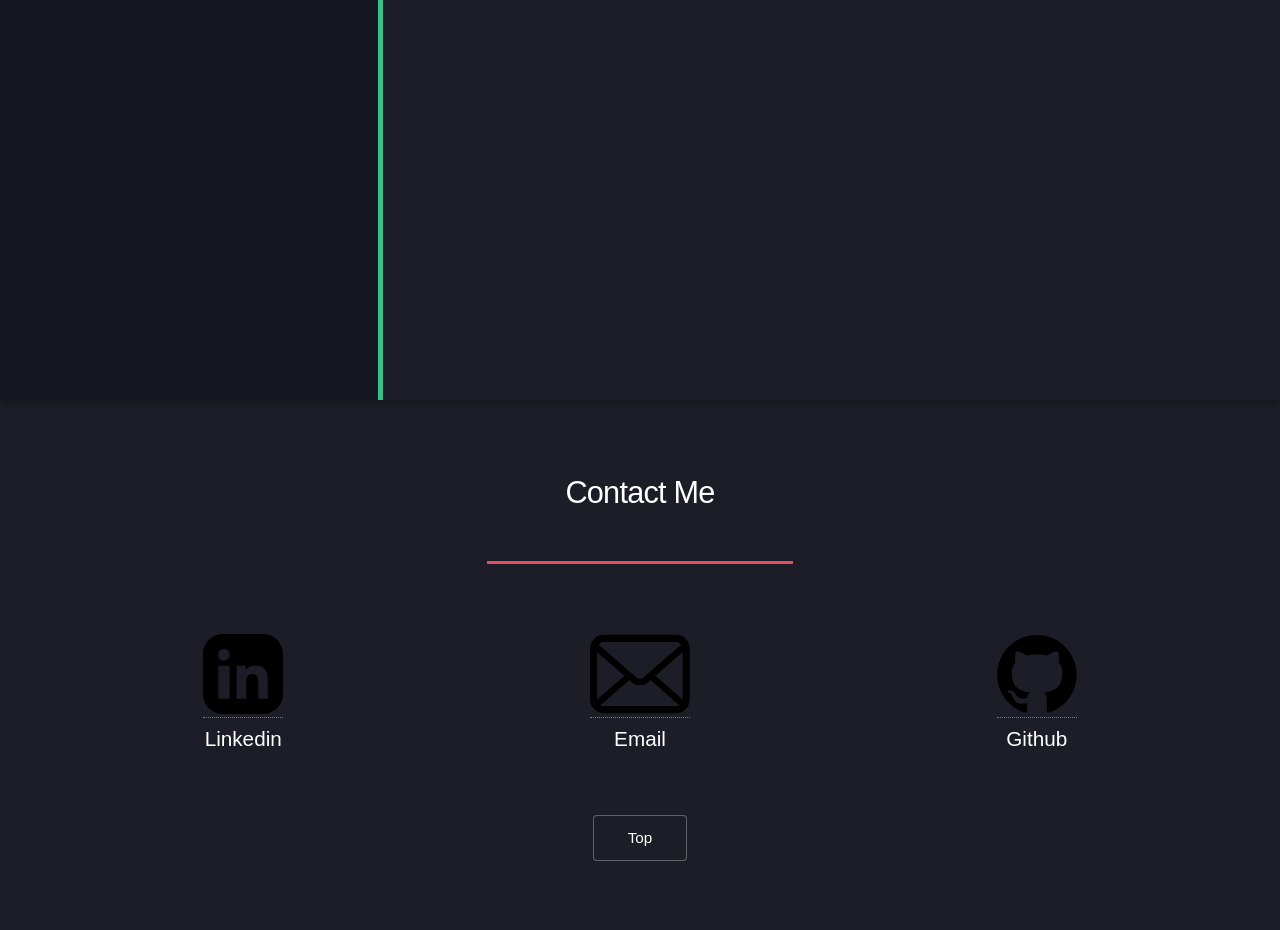
==== commit 69e883e5: "removed image altering css and added more photos" ====
--- a/index.html
+++ b/index.html
@@ -73,7 +73,7 @@
 
 			<!-- Two -->
 				<section id="two" class="spotlight style2 right">
-					<span class="image fit main"><img src="images/jhu.jpg" alt="" /></span>
+					<span class="image fit main"><img src="images/jhu.jpg" alt="" style="filter: saturate(10);" /></span>
 					<div class="content">
 						<header>
 							<h2>Education</h2>
@@ -89,7 +89,7 @@
 
 			<!-- Three -->
 				<section id="three" class="spotlight style3 left">
-					<span class="image fit main bottom"><img src="images/pic04.jpg" alt="" /></span>
+					<span class="image fit main bottom"><img src="images/jhu.jpg" alt="" /></span>
 					<div class="content">
 						<header>
 							<h2>Education</h2>
--- a/assets/css/main.css
+++ b/assets/css/main.css
@@ -0,0 +1,4107 @@
+/* Force saturation for images with class 'image fit main' using attribute selector for specificity */
+.image.fit.main img,
+span[class="image fit main"] img {
+	filter: saturate(5) !important;
+}
+/* Increase saturation for images with class 'image fit main' only inside .spotlight */
+.spotlight .image.fit.main img {
+	filter: saturate(5) !important;
+}
+/* Increase saturation for images with class 'image fit main' only */
+.image.fit.main img {
+	filter: saturate(5);
+}
+@import url("fontawesome-all.min.css");
+@import url("https://fonts.googleapis.com/css?family=Roboto:100,300,100italic,300italic");
+
+/*
+	Landed by HTML5 UP
+	html5up.net | @ajlkn
+	Free for personal and commercial use under the CCA 3.0 license (html5up.net/license)
+*/
+
+html, body, div, span, applet, object,
+iframe, h1, h2, h3, h4, h5, h6, p, blockquote,
+pre, a, abbr, acronym, address, big, cite,
+code, del, dfn, em, img, ins, kbd, q, s, samp,
+small, strike, strong, sub, sup, tt, var, b,
+u, i, center, dl, dt, dd, ol, ul, li, fieldset,
+form, label, legend, table, caption, tbody,
+tfoot, thead, tr, th, td, article, aside,
+canvas, details, embed, figure, figcaption,
+footer, header, hgroup, menu, nav, output, ruby,
+section, summary, time, mark, audio, video {
+	margin: 0;
+	padding: 0;
+	border: 0;
+	font-size: 100%;
+	font: inherit;
+	vertical-align: baseline;}
+
+article, aside, details, figcaption, figure,
+footer, header, hgroup, menu, nav, section {
+	display: block;}
+
+body {
+	line-height: 1;
+}
+
+ol, ul {
+	list-style: none;
+}
+
+blockquote, q {
+	quotes: none;
+}
+
+	blockquote:before, blockquote:after, q:before, q:after {
+		content: '';
+		content: none;
+	}
+
+table {
+	border-collapse: collapse;
+	border-spacing: 0;
+}
+
+body {
+	-webkit-text-size-adjust: none;
+}
+
+mark {
+	background-color: transparent;
+	color: inherit;
+}
+
+input::-moz-focus-inner {
+	border: 0;
+	padding: 0;
+}
+
+input, select, textarea {
+	-moz-appearance: none;
+	-webkit-appearance: none;
+	-ms-appearance: none;
+	appearance: none;
+}
+
+/* Basic */
+
+	html {
+		box-sizing: border-box;
+	}
+
+	*, *:before, *:after {
+		box-sizing: inherit;
+	}
+
+	html, body {
+		background: #1c1d26;
+	}
+
+	body.is-preload *, body.is-preload *:before, body.is-preload *:after {
+		-moz-animation: none !important;
+		-webkit-animation: none !important;
+		-ms-animation: none !important;
+		animation: none !important;
+		-moz-transition: none !important;
+		-webkit-transition: none !important;
+		-ms-transition: none !important;
+		transition: none !important;
+	}
+
+	body, input, select, textarea {
+		color: rgba(255, 255, 255, 0.75);
+		font-family: "Roboto", Helvetica, sans-serif;
+		font-size: 15pt;
+		font-weight: 100;
+		line-height: 1.75em;
+	}
+
+	a {
+		-moz-transition: border-color 0.2s ease-in-out, color 0.2s ease-in-out;
+		-webkit-transition: border-color 0.2s ease-in-out, color 0.2s ease-in-out;
+		-ms-transition: border-color 0.2s ease-in-out, color 0.2s ease-in-out;
+		transition: border-color 0.2s ease-in-out, color 0.2s ease-in-out;
+		border-bottom: dotted 1px;
+		color: #e44c65;
+		text-decoration: none;
+	}
+
+		a:hover {
+			color: #e44c65 !important;
+			border-bottom-color: transparent;
+		}
+
+	strong, b {
+		color: #ffffff;
+		font-weight: 300;
+	}
+
+	em, i {
+		font-style: italic;
+	}
+
+	p {
+		margin: 0 0 2em 0;
+	}
+
+	h1, h2, h3, h4, h5, h6 {
+		color: #ffffff;
+		font-weight: 300;
+		line-height: 1em;
+		margin: 0 0 1em 0;
+	}
+
+		h1 a, h2 a, h3 a, h4 a, h5 a, h6 a {
+			color: inherit;
+			border: 0;
+		}
+
+	h2 {
+		font-size: 2em;
+		line-height: 1.5em;
+		letter-spacing: -0.025em;
+	}
+
+	h3 {
+		font-size: 1.35em;
+		line-height: 1.5em;
+	}
+
+	h4 {
+		font-size: 1.1em;
+		line-height: 1.5em;
+	}
+
+	h5 {
+		font-size: 0.9em;
+		line-height: 1.5em;
+	}
+
+	h6 {
+		font-size: 0.7em;
+		line-height: 1.5em;
+	}
+
+	sub {
+		font-size: 0.8em;
+		position: relative;
+		top: 0.5em;
+	}
+
+	sup {
+		font-size: 0.8em;
+		position: relative;
+		top: -0.5em;
+	}
+
+	hr {
+		border: 0;
+		border-bottom: solid 1px rgba(255, 255, 255, 0.3);
+		margin: 3em 0;
+	}
+
+		hr.major {
+			margin: 4em 0;
+		}
+
+	blockquote {
+		border-left: solid 4px rgba(255, 255, 255, 0.3);
+		font-style: italic;
+		margin: 0 0 2em 0;
+		padding: 0.5em 0 0.5em 2em;
+	}
+
+	code {
+		background: rgba(255, 255, 255, 0.075);
+		border-radius: 4px;
+		font-family: "Courier New", monospace;
+		font-size: 0.9em;
+		margin: 0 0.25em;
+		padding: 0.25em 0.65em;
+	}
+
+	pre {
+		-webkit-overflow-scrolling: touch;
+		font-family: "Courier New", monospace;
+		font-size: 0.9em;
+		margin: 0 0 2em 0;
+	}
+
+		pre code {
+			display: block;
+			line-height: 1.75em;
+			padding: 1em 1.5em;
+			overflow-x: auto;
+		}
+
+	.align-left {
+		text-align: left;
+	}
+
+	.align-center {
+		text-align: center;
+	}
+
+	.align-right {
+		text-align: right;
+	}
+
+/* Loader */
+
+	@-moz-keyframes spinner-show {
+		0% {
+			opacity: 0;
+		}
+
+		100% {
+			opacity: 1;
+		}
+	}
+
+	@-webkit-keyframes spinner-show {
+		0% {
+			opacity: 0;
+		}
+
+		100% {
+			opacity: 1;
+		}
+	}
+
+	@-ms-keyframes spinner-show {
+		0% {
+			opacity: 0;
+		}
+
+		100% {
+			opacity: 1;
+		}
+	}
+
+	@keyframes spinner-show {
+		0% {
+			opacity: 0;
+		}
+
+		100% {
+			opacity: 1;
+		}
+	}
+
+	@-moz-keyframes spinner-hide {
+		0% {
+			color: rgba(255, 255, 255, 0.15);
+			z-index: 100001;
+			-moz-transform: scale(1) rotate(0deg);
+			-webkit-transform: scale(1) rotate(0deg);
+			-ms-transform: scale(1) rotate(0deg);
+			transform: scale(1) rotate(0deg);
+		}
+
+		99% {
+			color: #1c1d26;
+			z-index: 100001;
+			-moz-transform: scale(0.5) rotate(360deg);
+			-webkit-transform: scale(0.5) rotate(360deg);
+			-ms-transform: scale(0.5) rotate(360deg);
+			transform: scale(0.5) rotate(360deg);
+		}
+
+		100% {
+			color: #1c1d26;
+			z-index: -1;
+			-moz-transform: scale(0.5) rotate(360deg);
+			-webkit-transform: scale(0.5) rotate(360deg);
+			-ms-transform: scale(0.5) rotate(360deg);
+			transform: scale(0.5) rotate(360deg);
+		}
+	}
+
+	@-webkit-keyframes spinner-hide {
+		0% {
+			color: rgba(255, 255, 255, 0.15);
+			z-index: 100001;
+			-moz-transform: scale(1) rotate(0deg);
+			-webkit-transform: scale(1) rotate(0deg);
+			-ms-transform: scale(1) rotate(0deg);
+			transform: scale(1) rotate(0deg);
+		}
+
+		99% {
+			color: #1c1d26;
+			z-index: 100001;
+			-moz-transform: scale(0.5) rotate(360deg);
+			-webkit-transform: scale(0.5) rotate(360deg);
+			-ms-transform: scale(0.5) rotate(360deg);
+			transform: scale(0.5) rotate(360deg);
+		}
+
+		100% {
+			color: #1c1d26;
+			z-index: -1;
+			-moz-transform: scale(0.5) rotate(360deg);
+			-webkit-transform: scale(0.5) rotate(360deg);
+			-ms-transform: scale(0.5) rotate(360deg);
+			transform: scale(0.5) rotate(360deg);
+		}
+	}
+
+	@-ms-keyframes spinner-hide {
+		0% {
+			color: rgba(255, 255, 255, 0.15);
+			z-index: 100001;
+			-moz-transform: scale(1) rotate(0deg);
+			-webkit-transform: scale(1) rotate(0deg);
+			-ms-transform: scale(1) rotate(0deg);
+			transform: scale(1) rotate(0deg);
+		}
+
+		99% {
+			color: #1c1d26;
+			z-index: 100001;
+			-moz-transform: scale(0.5) rotate(360deg);
+			-webkit-transform: scale(0.5) rotate(360deg);
+			-ms-transform: scale(0.5) rotate(360deg);
+			transform: scale(0.5) rotate(360deg);
+		}
+
+		100% {
+			color: #1c1d26;
+			z-index: -1;
+			-moz-transform: scale(0.5) rotate(360deg);
+			-webkit-transform: scale(0.5) rotate(360deg);
+			-ms-transform: scale(0.5) rotate(360deg);
+			transform: scale(0.5) rotate(360deg);
+		}
+	}
+
+	@keyframes spinner-hide {
+		0% {
+			color: rgba(255, 255, 255, 0.15);
+			z-index: 100001;
+			-moz-transform: scale(1) rotate(0deg);
+			-webkit-transform: scale(1) rotate(0deg);
+			-ms-transform: scale(1) rotate(0deg);
+			transform: scale(1) rotate(0deg);
+		}
+
+		99% {
+			color: #1c1d26;
+			z-index: 100001;
+			-moz-transform: scale(0.5) rotate(360deg);
+			-webkit-transform: scale(0.5) rotate(360deg);
+			-ms-transform: scale(0.5) rotate(360deg);
+			transform: scale(0.5) rotate(360deg);
+		}
+
+		100% {
+			color: #1c1d26;
+			z-index: -1;
+			-moz-transform: scale(0.5) rotate(360deg);
+			-webkit-transform: scale(0.5) rotate(360deg);
+			-ms-transform: scale(0.5) rotate(360deg);
+			transform: scale(0.5) rotate(360deg);
+		}
+	}
+
+	@-moz-keyframes spinner-rotate {
+		0% {
+			-moz-transform: scale(1) rotate(0deg);
+			-webkit-transform: scale(1) rotate(0deg);
+			-ms-transform: scale(1) rotate(0deg);
+			transform: scale(1) rotate(0deg);
+		}
+
+		100% {
+			-moz-transform: scale(1) rotate(360deg);
+			-webkit-transform: scale(1) rotate(360deg);
+			-ms-transform: scale(1) rotate(360deg);
+			transform: scale(1) rotate(360deg);
+		}
+	}
+
+	@-webkit-keyframes spinner-rotate {
+		0% {
+			-moz-transform: scale(1) rotate(0deg);
+			-webkit-transform: scale(1) rotate(0deg);
+			-ms-transform: scale(1) rotate(0deg);
+			transform: scale(1) rotate(0deg);
+		}
+
+		100% {
+			-moz-transform: scale(1) rotate(360deg);
+			-webkit-transform: scale(1) rotate(360deg);
+			-ms-transform: scale(1) rotate(360deg);
+			transform: scale(1) rotate(360deg);
+		}
+	}
+
+	@-ms-keyframes spinner-rotate {
+		0% {
+			-moz-transform: scale(1) rotate(0deg);
+			-webkit-transform: scale(1) rotate(0deg);
+			-ms-transform: scale(1) rotate(0deg);
+			transform: scale(1) rotate(0deg);
+		}
+
+		100% {
+			-moz-transform: scale(1) rotate(360deg);
+			-webkit-transform: scale(1) rotate(360deg);
+			-ms-transform: scale(1) rotate(360deg);
+			transform: scale(1) rotate(360deg);
+		}
+	}
+
+	@keyframes spinner-rotate {
+		0% {
+			-moz-transform: scale(1) rotate(0deg);
+			-webkit-transform: scale(1) rotate(0deg);
+			-ms-transform: scale(1) rotate(0deg);
+			transform: scale(1) rotate(0deg);
+		}
+
+		100% {
+			-moz-transform: scale(1) rotate(360deg);
+			-webkit-transform: scale(1) rotate(360deg);
+			-ms-transform: scale(1) rotate(360deg);
+			transform: scale(1) rotate(360deg);
+		}
+	}
+
+	@-moz-keyframes overlay-hide {
+		0% {
+			opacity: 1;
+			z-index: 100000;
+		}
+
+		15% {
+			opacity: 1;
+			z-index: 100000;
+		}
+
+		99% {
+			opacity: 0;
+			z-index: 100000;
+		}
+
+		100% {
+			opacity: 0;
+			z-index: -1;
+		}
+	}
+
+	@-webkit-keyframes overlay-hide {
+		0% {
+			opacity: 1;
+			z-index: 100000;
+		}
+
+		15% {
+			opacity: 1;
+			z-index: 100000;
+		}
+
+		99% {
+			opacity: 0;
+			z-index: 100000;
+		}
+
+		100% {
+			opacity: 0;
+			z-index: -1;
+		}
+	}
+
+	@-ms-keyframes overlay-hide {
+		0% {
+			opacity: 1;
+			z-index: 100000;
+		}
+
+		15% {
+			opacity: 1;
+			z-index: 100000;
+		}
+
+		99% {
+			opacity: 0;
+			z-index: 100000;
+		}
+
+		100% {
+			opacity: 0;
+			z-index: -1;
+		}
+	}
+
+	@keyframes overlay-hide {
+		0% {
+			opacity: 1;
+			z-index: 100000;
+		}
+
+		15% {
+			opacity: 1;
+			z-index: 100000;
+		}
+
+		99% {
+			opacity: 0;
+			z-index: 100000;
+		}
+
+		100% {
+			opacity: 0;
+			z-index: -1;
+		}
+	}
+
+	body.landing {
+		text-decoration: none;
+	}
+
+		body.landing:before {
+			-moz-osx-font-smoothing: grayscale;
+			-webkit-font-smoothing: antialiased;
+			display: inline-block;
+			font-style: normal;
+			font-variant: normal;
+			text-rendering: auto;
+			line-height: 1;
+			text-transform: none !important;
+			font-family: 'Font Awesome 5 Free';
+			font-weight: 900;
+		}
+
+		body.landing:before {
+			-moz-animation: spinner-show 1.5s 1 0.25s ease forwards, spinner-hide 0.25s ease-in-out forwards !important;
+			-webkit-animation: spinner-show 1.5s 1 0.25s ease forwards, spinner-hide 0.25s ease-in-out forwards !important;
+			-ms-animation: spinner-show 1.5s 1 0.25s ease forwards, spinner-hide 0.25s ease-in-out forwards !important;
+			animation: spinner-show 1.5s 1 0.25s ease forwards, spinner-hide 0.25s ease-in-out forwards !important;
+			-moz-transform-origin: 50% 50%;
+			-webkit-transform-origin: 50% 50%;
+			-ms-transform-origin: 50% 50%;
+			transform-origin: 50% 50%;
+			color: rgba(255, 255, 255, 0.15);
+			content: '\f1ce';
+			cursor: default;
+			display: block;
+			font-size: 2em;
+			height: 2em;
+			left: 50%;
+			line-height: 2em;
+			margin: -1em 0 0 -1em;
+			opacity: 0;
+			position: fixed;
+			text-align: center;
+			top: 50%;
+			width: 2em;
+			z-index: -1;
+		}
+
+		body.landing:after {
+			-moz-animation: overlay-hide 1.5s ease-in forwards !important;
+			-webkit-animation: overlay-hide 1.5s ease-in forwards !important;
+			-ms-animation: overlay-hide 1.5s ease-in forwards !important;
+			animation: overlay-hide 1.5s ease-in forwards !important;
+			background: #1c1d26;
+			content: '';
+			display: block;
+			height: 100%;
+			left: 0;
+			opacity: 0;
+			position: fixed;
+			top: 0;
+			width: 100%;
+			z-index: -1;
+		}
+
+		body.landing.is-preload:before {
+			-moz-animation: spinner-show 1.5s 1 0.25s ease forwards, spinner-rotate 0.75s infinite linear !important;
+			-webkit-animation: spinner-show 1.5s 1 0.25s ease forwards, spinner-rotate 0.75s infinite linear !important;
+			-ms-animation: spinner-show 1.5s 1 0.25s ease forwards, spinner-rotate 0.75s infinite linear !important;
+			animation: spinner-show 1.5s 1 0.25s ease forwards, spinner-rotate 0.75s infinite linear !important;
+			z-index: 100001;
+		}
+
+		body.landing.is-preload:after {
+			-moz-animation: none !important;
+			-webkit-animation: none !important;
+			-ms-animation: none !important;
+			animation: none !important;
+			opacity: 1;
+			z-index: 100000;
+		}
+
+	@media (-webkit-min-device-pixel-ratio: 2) {
+
+		body.landing:before {
+			line-height: 2.025em;
+		}
+
+	}
+
+/* Container */
+
+	.container {
+		margin: 0 auto;
+		max-width: calc(100% - 4em);
+		width: 70em;
+	}
+
+		.container.xsmall {
+			width: 17.5em;
+		}
+
+		.container.small {
+			width: 35em;
+		}
+
+		.container.medium {
+			width: 52.5em;
+		}
+
+		.container.large {
+			width: 87.5em;
+		}
+
+		.container.xlarge {
+			width: 105em;
+		}
+
+		.container.max {
+			width: 100%;
+		}
+
+		@media screen and (max-width: 1280px) {
+
+			.container {
+				width: 90%;
+				max-width: 100%;
+			}
+
+		}
+
+		@media screen and (max-width: 980px) {
+
+			.container {
+				width: 100% !important;
+			}
+
+		}
+
+/* Row */
+
+	.row {
+		display: flex;
+		flex-wrap: wrap;
+		box-sizing: border-box;
+		align-items: stretch;
+	}
+
+		.row > * {
+			box-sizing: border-box;
+		}
+
+		.row.gtr-uniform > * > :last-child {
+			margin-bottom: 0;
+		}
+
+		.row.aln-left {
+			justify-content: flex-start;
+		}
+
+		.row.aln-center {
+			justify-content: center;
+		}
+
+		.row.aln-right {
+			justify-content: flex-end;
+		}
+
+		.row.aln-top {
+			align-items: flex-start;
+		}
+
+		.row.aln-middle {
+			align-items: center;
+		}
+
+		.row.aln-bottom {
+			align-items: flex-end;
+		}
+
+		.row > .imp {
+			order: -1;
+		}
+
+		.row > .col-1 {
+			width: 8.33333%;
+		}
+
+		.row > .off-1 {
+			margin-left: 8.33333%;
+		}
+
+		.row > .col-2 {
+			width: 16.66667%;
+		}
+
+		.row > .off-2 {
+			margin-left: 16.66667%;
+		}
+
+		.row > .col-3 {
+			width: 25%;
+		}
+
+		.row > .off-3 {
+			margin-left: 25%;
+		}
+
+		.row > .col-4 {
+			width: 33.33333%;
+		}
+
+		.row > .off-4 {
+			margin-left: 33.33333%;
+		}
+
+		.row > .col-5 {
+			width: 41.66667%;
+		}
+
+		.row > .off-5 {
+			margin-left: 41.66667%;
+		}
+
+		.row > .col-6 {
+			width: 50%;
+		}
+
+		.row > .off-6 {
+			margin-left: 50%;
+		}
+
+		.row > .col-7 {
+			width: 58.33333%;
+		}
+
+		.row > .off-7 {
+			margin-left: 58.33333%;
+		}
+
+		.row > .col-8 {
+			width: 66.66667%;
+		}
+
+		.row > .off-8 {
+			margin-left: 66.66667%;
+		}
+
+		.row > .col-9 {
+			width: 75%;
+		}
+
+		.row > .off-9 {
+			margin-left: 75%;
+		}
+
+		.row > .col-10 {
+			width: 83.33333%;
+		}
+
+		.row > .off-10 {
+			margin-left: 83.33333%;
+		}
+
+		.row > .col-11 {
+			width: 91.66667%;
+		}
+
+		.row > .off-11 {
+			margin-left: 91.66667%;
+		}
+
+		.row > .col-12 {
+			width: 100%;
+		}
+
+		.row > .off-12 {
+			margin-left: 100%;
+		}
+
+		.row.gtr-0 {
+			margin-top: 0;
+			margin-left: 0em;
+		}
+
+			.row.gtr-0 > * {
+				padding: 0 0 0 0em;
+			}
+
+			.row.gtr-0.gtr-uniform {
+				margin-top: 0em;
+			}
+
+				.row.gtr-0.gtr-uniform > * {
+					padding-top: 0em;
+				}
+
+		.row.gtr-25 {
+			margin-top: 0;
+			margin-left: -0.625em;
+		}
+
+			.row.gtr-25 > * {
+				padding: 0 0 0 0.625em;
+			}
+
+			.row.gtr-25.gtr-uniform {
+				margin-top: -0.625em;
+			}
+
+				.row.gtr-25.gtr-uniform > * {
+					padding-top: 0.625em;
+				}
+
+		.row.gtr-50 {
+			margin-top: 0;
+			margin-left: -1.25em;
+		}
+
+			.row.gtr-50 > * {
+				padding: 0 0 0 1.25em;
+			}
+
+			.row.gtr-50.gtr-uniform {
+				margin-top: -1.25em;
+			}
+
+				.row.gtr-50.gtr-uniform > * {
+					padding-top: 1.25em;
+				}
+
+		.row {
+			margin-top: 0;
+			margin-left: -2.5em;
+		}
+
+			.row > * {
+				padding: 0 0 0 2.5em;
+			}
+
+			.row.gtr-uniform {
+				margin-top: -2.5em;
+			}
+
+				.row.gtr-uniform > * {
+					padding-top: 2.5em;
+				}
+
+		.row.gtr-150 {
+			margin-top: 0;
+			margin-left: -3.75em;
+		}
+
+			.row.gtr-150 > * {
+				padding: 0 0 0 3.75em;
+			}
+
+			.row.gtr-150.gtr-uniform {
+				margin-top: -3.75em;
+			}
+
+				.row.gtr-150.gtr-uniform > * {
+					padding-top: 3.75em;
+				}
+
+		.row.gtr-200 {
+			margin-top: 0;
+			margin-left: -5em;
+		}
+
+			.row.gtr-200 > * {
+				padding: 0 0 0 5em;
+			}
+
+			.row.gtr-200.gtr-uniform {
+				margin-top: -5em;
+			}
+
+				.row.gtr-200.gtr-uniform > * {
+					padding-top: 5em;
+				}
+
+		@media screen and (max-width: 1680px) {
+
+			.row {
+				display: flex;
+				flex-wrap: wrap;
+				box-sizing: border-box;
+				align-items: stretch;
+			}
+
+				.row > * {
+					box-sizing: border-box;
+				}
+
+				.row.gtr-uniform > * > :last-child {
+					margin-bottom: 0;
+				}
+
+				.row.aln-left {
+					justify-content: flex-start;
+				}
+
+				.row.aln-center {
+					justify-content: center;
+				}
+
+				.row.aln-right {
+					justify-content: flex-end;
+				}
+
+				.row.aln-top {
+					align-items: flex-start;
+				}
+
+				.row.aln-middle {
+					align-items: center;
+				}
+
+				.row.aln-bottom {
+					align-items: flex-end;
+				}
+
+				.row > .imp-xlarge {
+					order: -1;
+				}
+
+				.row > .col-1-xlarge {
+					width: 8.33333%;
+				}
+
+				.row > .off-1-xlarge {
+					margin-left: 8.33333%;
+				}
+
+				.row > .col-2-xlarge {
+					width: 16.66667%;
+				}
+
+				.row > .off-2-xlarge {
+					margin-left: 16.66667%;
+				}
+
+				.row > .col-3-xlarge {
+					width: 25%;
+				}
+
+				.row > .off-3-xlarge {
+					margin-left: 25%;
+				}
+
+				.row > .col-4-xlarge {
+					width: 33.33333%;
+				}
+
+				.row > .off-4-xlarge {
+					margin-left: 33.33333%;
+				}
+
+				.row > .col-5-xlarge {
+					width: 41.66667%;
+				}
+
+				.row > .off-5-xlarge {
+					margin-left: 41.66667%;
+				}
+
+				.row > .col-6-xlarge {
+					width: 50%;
+				}
+
+				.row > .off-6-xlarge {
+					margin-left: 50%;
+				}
+
+				.row > .col-7-xlarge {
+					width: 58.33333%;
+				}
+
+				.row > .off-7-xlarge {
+					margin-left: 58.33333%;
+				}
+
+				.row > .col-8-xlarge {
+					width: 66.66667%;
+				}
+
+				.row > .off-8-xlarge {
+					margin-left: 66.66667%;
+				}
+
+				.row > .col-9-xlarge {
+					width: 75%;
+				}
+
+				.row > .off-9-xlarge {
+					margin-left: 75%;
+				}
+
+				.row > .col-10-xlarge {
+					width: 83.33333%;
+				}
+
+				.row > .off-10-xlarge {
+					margin-left: 83.33333%;
+				}
+
+				.row > .col-11-xlarge {
+					width: 91.66667%;
+				}
+
+				.row > .off-11-xlarge {
+					margin-left: 91.66667%;
+				}
+
+				.row > .col-12-xlarge {
+					width: 100%;
+				}
+
+				.row > .off-12-xlarge {
+					margin-left: 100%;
+				}
+
+				.row.gtr-0 {
+					margin-top: 0;
+					margin-left: 0em;
+				}
+
+					.row.gtr-0 > * {
+						padding: 0 0 0 0em;
+					}
+
+					.row.gtr-0.gtr-uniform {
+						margin-top: 0em;
+					}
+
+						.row.gtr-0.gtr-uniform > * {
+							padding-top: 0em;
+						}
+
+				.row.gtr-25 {
+					margin-top: 0;
+					margin-left: -0.625em;
+				}
+
+					.row.gtr-25 > * {
+						padding: 0 0 0 0.625em;
+					}
+
+					.row.gtr-25.gtr-uniform {
+						margin-top: -0.625em;
+					}
+
+						.row.gtr-25.gtr-uniform > * {
+							padding-top: 0.625em;
+						}
+
+				.row.gtr-50 {
+					margin-top: 0;
+					margin-left: -1.25em;
+				}
+
+					.row.gtr-50 > * {
+						padding: 0 0 0 1.25em;
+					}
+
+					.row.gtr-50.gtr-uniform {
+						margin-top: -1.25em;
+					}
+
+						.row.gtr-50.gtr-uniform > * {
+							padding-top: 1.25em;
+						}
+
+				.row {
+					margin-top: 0;
+					margin-left: -2.5em;
+				}
+
+					.row > * {
+						padding: 0 0 0 2.5em;
+					}
+
+					.row.gtr-uniform {
+						margin-top: -2.5em;
+					}
+
+						.row.gtr-uniform > * {
+							padding-top: 2.5em;
+						}
+
+				.row.gtr-150 {
+					margin-top: 0;
+					margin-left: -3.75em;
+				}
+
+					.row.gtr-150 > * {
+						padding: 0 0 0 3.75em;
+					}
+
+					.row.gtr-150.gtr-uniform {
+						margin-top: -3.75em;
+					}
+
+						.row.gtr-150.gtr-uniform > * {
+							padding-top: 3.75em;
+						}
+
+				.row.gtr-200 {
+					margin-top: 0;
+					margin-left: -5em;
+				}
+
+					.row.gtr-200 > * {
+						padding: 0 0 0 5em;
+					}
+
+					.row.gtr-200.gtr-uniform {
+						margin-top: -5em;
+					}
+
+						.row.gtr-200.gtr-uniform > * {
+							padding-top: 5em;
+						}
+
+		}
+
+		@media screen and (max-width: 1280px) {
+
+			.row {
+				display: flex;
+				flex-wrap: wrap;
+				box-sizing: border-box;
+				align-items: stretch;
+			}
+
+				.row > * {
+					box-sizing: border-box;
+				}
+
+				.row.gtr-uniform > * > :last-child {
+					margin-bottom: 0;
+				}
+
+				.row.aln-left {
+					justify-content: flex-start;
+				}
+
+				.row.aln-center {
+					justify-content: center;
+				}
+
+				.row.aln-right {
+					justify-content: flex-end;
+				}
+
+				.row.aln-top {
+					align-items: flex-start;
+				}
+
+				.row.aln-middle {
+					align-items: center;
+				}
+
+				.row.aln-bottom {
+					align-items: flex-end;
+				}
+
+				.row > .imp-large {
+					order: -1;
+				}
+
+				.row > .col-1-large {
+					width: 8.33333%;
+				}
+
+				.row > .off-1-large {
+					margin-left: 8.33333%;
+				}
+
+				.row > .col-2-large {
+					width: 16.66667%;
+				}
+
+				.row > .off-2-large {
+					margin-left: 16.66667%;
+				}
+
+				.row > .col-3-large {
+					width: 25%;
+				}
+
+				.row > .off-3-large {
+					margin-left: 25%;
+				}
+
+				.row > .col-4-large {
+					width: 33.33333%;
+				}
+
+				.row > .off-4-large {
+					margin-left: 33.33333%;
+				}
+
+				.row > .col-5-large {
+					width: 41.66667%;
+				}
+
+				.row > .off-5-large {
+					margin-left: 41.66667%;
+				}
+
+				.row > .col-6-large {
+					width: 50%;
+				}
+
+				.row > .off-6-large {
+					margin-left: 50%;
+				}
+
+				.row > .col-7-large {
+					width: 58.33333%;
+				}
+
+				.row > .off-7-large {
+					margin-left: 58.33333%;
+				}
+
+				.row > .col-8-large {
+					width: 66.66667%;
+				}
+
+				.row > .off-8-large {
+					margin-left: 66.66667%;
+				}
+
+				.row > .col-9-large {
+					width: 75%;
+				}
+
+				.row > .off-9-large {
+					margin-left: 75%;
+				}
+
+				.row > .col-10-large {
+					width: 83.33333%;
+				}
+
+				.row > .off-10-large {
+					margin-left: 83.33333%;
+				}
+
+				.row > .col-11-large {
+					width: 91.66667%;
+				}
+
+				.row > .off-11-large {
+					margin-left: 91.66667%;
+				}
+
+				.row > .col-12-large {
+					width: 100%;
+				}
+
+				.row > .off-12-large {
+					margin-left: 100%;
+				}
+
+				.row.gtr-0 {
+					margin-top: 0;
+					margin-left: 0em;
+				}
+
+					.row.gtr-0 > * {
+						padding: 0 0 0 0em;
+					}
+
+					.row.gtr-0.gtr-uniform {
+						margin-top: 0em;
+					}
+
+						.row.gtr-0.gtr-uniform > * {
+							padding-top: 0em;
+						}
+
+				.row.gtr-25 {
+					margin-top: 0;
+					margin-left: -0.625em;
+				}
+
+					.row.gtr-25 > * {
+						padding: 0 0 0 0.625em;
+					}
+
+					.row.gtr-25.gtr-uniform {
+						margin-top: -0.625em;
+					}
+
+						.row.gtr-25.gtr-uniform > * {
+							padding-top: 0.625em;
+						}
+
+				.row.gtr-50 {
+					margin-top: 0;
+					margin-left: -1.25em;
+				}
+
+					.row.gtr-50 > * {
+						padding: 0 0 0 1.25em;
+					}
+
+					.row.gtr-50.gtr-uniform {
+						margin-top: -1.25em;
+					}
+
+						.row.gtr-50.gtr-uniform > * {
+							padding-top: 1.25em;
+						}
+
+				.row {
+					margin-top: 0;
+					margin-left: -2.5em;
+				}
+
+					.row > * {
+						padding: 0 0 0 2.5em;
+					}
+
+					.row.gtr-uniform {
+						margin-top: -2.5em;
+					}
+
+						.row.gtr-uniform > * {
+							padding-top: 2.5em;
+						}
+
+				.row.gtr-150 {
+					margin-top: 0;
+					margin-left: -3.75em;
+				}
+
+					.row.gtr-150 > * {
+						padding: 0 0 0 3.75em;
+					}
+
+					.row.gtr-150.gtr-uniform {
+						margin-top: -3.75em;
+					}
+
+						.row.gtr-150.gtr-uniform > * {
+							padding-top: 3.75em;
+						}
+
+				.row.gtr-200 {
+					margin-top: 0;
+					margin-left: -5em;
+				}
+
+					.row.gtr-200 > * {
+						padding: 0 0 0 5em;
+					}
+
+					.row.gtr-200.gtr-uniform {
+						margin-top: -5em;
+					}
+
+						.row.gtr-200.gtr-uniform > * {
+							padding-top: 5em;
+						}
+
+		}
+
+		@media screen and (max-width: 980px) {
+
+			.row {
+				display: flex;
+				flex-wrap: wrap;
+				box-sizing: border-box;
+				align-items: stretch;
+			}
+
+				.row > * {
+					box-sizing: border-box;
+				}
+
+				.row.gtr-uniform > * > :last-child {
+					margin-bottom: 0;
+				}
+
+				.row.aln-left {
+					justify-content: flex-start;
+				}
+
+				.row.aln-center {
+					justify-content: center;
+				}
+
+				.row.aln-right {
+					justify-content: flex-end;
+				}
+
+				.row.aln-top {
+					align-items: flex-start;
+				}
+
+				.row.aln-middle {
+					align-items: center;
+				}
+
+				.row.aln-bottom {
+					align-items: flex-end;
+				}
+
+				.row > .imp-medium {
+					order: -1;
+				}
+
+				.row > .col-1-medium {
+					width: 8.33333%;
+				}
+
+				.row > .off-1-medium {
+					margin-left: 8.33333%;
+				}
+
+				.row > .col-2-medium {
+					width: 16.66667%;
+				}
+
+				.row > .off-2-medium {
+					margin-left: 16.66667%;
+				}
+
+				.row > .col-3-medium {
+					width: 25%;
+				}
+
+				.row > .off-3-medium {
+					margin-left: 25%;
+				}
+
+				.row > .col-4-medium {
+					width: 33.33333%;
+				}
+
+				.row > .off-4-medium {
+					margin-left: 33.33333%;
+				}
+
+				.row > .col-5-medium {
+					width: 41.66667%;
+				}
+
+				.row > .off-5-medium {
+					margin-left: 41.66667%;
+				}
+
+				.row > .col-6-medium {
+					width: 50%;
+				}
+
+				.row > .off-6-medium {
+					margin-left: 50%;
+				}
+
+				.row > .col-7-medium {
+					width: 58.33333%;
+				}
+
+				.row > .off-7-medium {
+					margin-left: 58.33333%;
+				}
+
+				.row > .col-8-medium {
+					width: 66.66667%;
+				}
+
+				.row > .off-8-medium {
+					margin-left: 66.66667%;
+				}
+
+				.row > .col-9-medium {
+					width: 75%;
+				}
+
+				.row > .off-9-medium {
+					margin-left: 75%;
+				}
+
+				.row > .col-10-medium {
+					width: 83.33333%;
+				}
+
+				.row > .off-10-medium {
+					margin-left: 83.33333%;
+				}
+
+				.row > .col-11-medium {
+					width: 91.66667%;
+				}
+
+				.row > .off-11-medium {
+					margin-left: 91.66667%;
+				}
+
+				.row > .col-12-medium {
+					width: 100%;
+				}
+
+				.row > .off-12-medium {
+					margin-left: 100%;
+				}
+
+				.row.gtr-0 {
+					margin-top: 0;
+					margin-left: 0em;
+				}
+
+					.row.gtr-0 > * {
+						padding: 0 0 0 0em;
+					}
+
+					.row.gtr-0.gtr-uniform {
+						margin-top: 0em;
+					}
+
+						.row.gtr-0.gtr-uniform > * {
+							padding-top: 0em;
+						}
+
+				.row.gtr-25 {
+					margin-top: 0;
+					margin-left: -0.625em;
+				}
+
+					.row.gtr-25 > * {
+						padding: 0 0 0 0.625em;
+					}
+
+					.row.gtr-25.gtr-uniform {
+						margin-top: -0.625em;
+					}
+
+						.row.gtr-25.gtr-uniform > * {
+							padding-top: 0.625em;
+						}
+
+				.row.gtr-50 {
+					margin-top: 0;
+					margin-left: -1.25em;
+				}
+
+					.row.gtr-50 > * {
+						padding: 0 0 0 1.25em;
+					}
+
+					.row.gtr-50.gtr-uniform {
+						margin-top: -1.25em;
+					}
+
+						.row.gtr-50.gtr-uniform > * {
+							padding-top: 1.25em;
+						}
+
+				.row {
+					margin-top: 0;
+					margin-left: -2.5em;
+				}
+
+					.row > * {
+						padding: 0 0 0 2.5em;
+					}
+
+					.row.gtr-uniform {
+						margin-top: -2.5em;
+					}
+
+						.row.gtr-uniform > * {
+							padding-top: 2.5em;
+						}
+
+				.row.gtr-150 {
+					margin-top: 0;
+					margin-left: -3.75em;
+				}
+
+					.row.gtr-150 > * {
+						padding: 0 0 0 3.75em;
+					}
+
+					.row.gtr-150.gtr-uniform {
+						margin-top: -3.75em;
+					}
+
+						.row.gtr-150.gtr-uniform > * {
+							padding-top: 3.75em;
+						}
+
+				.row.gtr-200 {
+					margin-top: 0;
+					margin-left: -5em;
+				}
+
+					.row.gtr-200 > * {
+						padding: 0 0 0 5em;
+					}
+
+					.row.gtr-200.gtr-uniform {
+						margin-top: -5em;
+					}
+
+						.row.gtr-200.gtr-uniform > * {
+							padding-top: 5em;
+						}
+
+		}
+
+		@media screen and (max-width: 736px) {
+
+			.row {
+				display: flex;
+				flex-wrap: wrap;
+				box-sizing: border-box;
+				align-items: stretch;
+			}
+
+				.row > * {
+					box-sizing: border-box;
+				}
+
+				.row.gtr-uniform > * > :last-child {
+					margin-bottom: 0;
+				}
+
+				.row.aln-left {
+					justify-content: flex-start;
+				}
+
+				.row.aln-center {
+					justify-content: center;
+				}
+
+				.row.aln-right {
+					justify-content: flex-end;
+				}
+
+				.row.aln-top {
+					align-items: flex-start;
+				}
+
+				.row.aln-middle {
+					align-items: center;
+				}
+
+				.row.aln-bottom {
+					align-items: flex-end;
+				}
+
+				.row > .imp-small {
+					order: -1;
+				}
+
+				.row > .col-1-small {
+					width: 8.33333%;
+				}
+
+				.row > .off-1-small {
+					margin-left: 8.33333%;
+				}
+
+				.row > .col-2-small {
+					width: 16.66667%;
+				}
+
+				.row > .off-2-small {
+					margin-left: 16.66667%;
+				}
+
+				.row > .col-3-small {
+					width: 25%;
+				}
+
+				.row > .off-3-small {
+					margin-left: 25%;
+				}
+
+				.row > .col-4-small {
+					width: 33.33333%;
+				}
+
+				.row > .off-4-small {
+					margin-left: 33.33333%;
+				}
+
+				.row > .col-5-small {
+					width: 41.66667%;
+				}
+
+				.row > .off-5-small {
+					margin-left: 41.66667%;
+				}
+
+				.row > .col-6-small {
+					width: 50%;
+				}
+
+				.row > .off-6-small {
+					margin-left: 50%;
+				}
+
+				.row > .col-7-small {
+					width: 58.33333%;
+				}
+
+				.row > .off-7-small {
+					margin-left: 58.33333%;
+				}
+
+				.row > .col-8-small {
+					width: 66.66667%;
+				}
+
+				.row > .off-8-small {
+					margin-left: 66.66667%;
+				}
+
+				.row > .col-9-small {
+					width: 75%;
+				}
+
+				.row > .off-9-small {
+					margin-left: 75%;
+				}
+
+				.row > .col-10-small {
+					width: 83.33333%;
+				}
+
+				.row > .off-10-small {
+					margin-left: 83.33333%;
+				}
+
+				.row > .col-11-small {
+					width: 91.66667%;
+				}
+
+				.row > .off-11-small {
+					margin-left: 91.66667%;
+				}
+
+				.row > .col-12-small {
+					width: 100%;
+				}
+
+				.row > .off-12-small {
+					margin-left: 100%;
+				}
+
+				.row.gtr-0 {
+					margin-top: 0;
+					margin-left: 0em;
+				}
+
+					.row.gtr-0 > * {
+						padding: 0 0 0 0em;
+					}
+
+					.row.gtr-0.gtr-uniform {
+						margin-top: 0em;
+					}
+
+						.row.gtr-0.gtr-uniform > * {
+							padding-top: 0em;
+						}
+
+				.row.gtr-25 {
+					margin-top: 0;
+					margin-left: -0.625em;
+				}
+
+					.row.gtr-25 > * {
+						padding: 0 0 0 0.625em;
+					}
+
+					.row.gtr-25.gtr-uniform {
+						margin-top: -0.625em;
+					}
+
+						.row.gtr-25.gtr-uniform > * {
+							padding-top: 0.625em;
+						}
+
+				.row.gtr-50 {
+					margin-top: 0;
+					margin-left: -1.25em;
+				}
+
+					.row.gtr-50 > * {
+						padding: 0 0 0 1.25em;
+					}
+
+					.row.gtr-50.gtr-uniform {
+						margin-top: -1.25em;
+					}
+
+						.row.gtr-50.gtr-uniform > * {
+							padding-top: 1.25em;
+						}
+
+				.row {
+					margin-top: 0;
+					margin-left: -2.5em;
+				}
+
+					.row > * {
+						padding: 0 0 0 2.5em;
+					}
+
+					.row.gtr-uniform {
+						margin-top: -2.5em;
+					}
+
+						.row.gtr-uniform > * {
+							padding-top: 2.5em;
+						}
+
+				.row.gtr-150 {
+					margin-top: 0;
+					margin-left: -3.75em;
+				}
+
+					.row.gtr-150 > * {
+						padding: 0 0 0 3.75em;
+					}
+
+					.row.gtr-150.gtr-uniform {
+						margin-top: -3.75em;
+					}
+
+						.row.gtr-150.gtr-uniform > * {
+							padding-top: 3.75em;
+						}
+
+				.row.gtr-200 {
+					margin-top: 0;
+					margin-left: -5em;
+				}
+
+					.row.gtr-200 > * {
+						padding: 0 0 0 5em;
+					}
+
+					.row.gtr-200.gtr-uniform {
+						margin-top: -5em;
+					}
+
+						.row.gtr-200.gtr-uniform > * {
+							padding-top: 5em;
+						}
+
+		}
+
+		@media screen and (max-width: 480px) {
+
+			.row {
+				display: flex;
+				flex-wrap: wrap;
+				box-sizing: border-box;
+				align-items: stretch;
+			}
+
+				.row > * {
+					box-sizing: border-box;
+				}
+
+				.row.gtr-uniform > * > :last-child {
+					margin-bottom: 0;
+				}
+
+				.row.aln-left {
+					justify-content: flex-start;
+				}
+
+				.row.aln-center {
+					justify-content: center;
+				}
+
+				.row.aln-right {
+					justify-content: flex-end;
+				}
+
+				.row.aln-top {
+					align-items: flex-start;
+				}
+
+				.row.aln-middle {
+					align-items: center;
+				}
+
+				.row.aln-bottom {
+					align-items: flex-end;
+				}
+
+				.row > .imp-xsmall {
+					order: -1;
+				}
+
+				.row > .col-1-xsmall {
+					width: 8.33333%;
+				}
+
+				.row > .off-1-xsmall {
+					margin-left: 8.33333%;
+				}
+
+				.row > .col-2-xsmall {
+					width: 16.66667%;
+				}
+
+				.row > .off-2-xsmall {
+					margin-left: 16.66667%;
+				}
+
+				.row > .col-3-xsmall {
+					width: 25%;
+				}
+
+				.row > .off-3-xsmall {
+					margin-left: 25%;
+				}
+
+				.row > .col-4-xsmall {
+					width: 33.33333%;
+				}
+
+				.row > .off-4-xsmall {
+					margin-left: 33.33333%;
+				}
+
+				.row > .col-5-xsmall {
+					width: 41.66667%;
+				}
+
+				.row > .off-5-xsmall {
+					margin-left: 41.66667%;
+				}
+
+				.row > .col-6-xsmall {
+					width: 50%;
+				}
+
+				.row > .off-6-xsmall {
+					margin-left: 50%;
+				}
+
+				.row > .col-7-xsmall {
+					width: 58.33333%;
+				}
+
+				.row > .off-7-xsmall {
+					margin-left: 58.33333%;
+				}
+
+				.row > .col-8-xsmall {
+					width: 66.66667%;
+				}
+
+				.row > .off-8-xsmall {
+					margin-left: 66.66667%;
+				}
+
+				.row > .col-9-xsmall {
+					width: 75%;
+				}
+
+				.row > .off-9-xsmall {
+					margin-left: 75%;
+				}
+
+				.row > .col-10-xsmall {
+					width: 83.33333%;
+				}
+
+				.row > .off-10-xsmall {
+					margin-left: 83.33333%;
+				}
+
+				.row > .col-11-xsmall {
+					width: 91.66667%;
+				}
+
+				.row > .off-11-xsmall {
+					margin-left: 91.66667%;
+				}
+
+				.row > .col-12-xsmall {
+					width: 100%;
+				}
+
+				.row > .off-12-xsmall {
+					margin-left: 100%;
+				}
+
+				.row.gtr-0 {
+					margin-top: 0;
+					margin-left: 0em;
+				}
+
+					.row.gtr-0 > * {
+						padding: 0 0 0 0em;
+					}
+
+					.row.gtr-0.gtr-uniform {
+						margin-top: 0em;
+					}
+
+						.row.gtr-0.gtr-uniform > * {
+							padding-top: 0em;
+						}
+
+				.row.gtr-25 {
+					margin-top: 0;
+					margin-left: -0.625em;
+				}
+
+					.row.gtr-25 > * {
+						padding: 0 0 0 0.625em;
+					}
+
+					.row.gtr-25.gtr-uniform {
+						margin-top: -0.625em;
+					}
+
+						.row.gtr-25.gtr-uniform > * {
+							padding-top: 0.625em;
+						}
+
+				.row.gtr-50 {
+					margin-top: 0;
+					margin-left: -1.25em;
+				}
+
+					.row.gtr-50 > * {
+						padding: 0 0 0 1.25em;
+					}
+
+					.row.gtr-50.gtr-uniform {
+						margin-top: -1.25em;
+					}
+
+						.row.gtr-50.gtr-uniform > * {
+							padding-top: 1.25em;
+						}
+
+				.row {
+					margin-top: 0;
+					margin-left: -2.5em;
+				}
+
+					.row > * {
+						padding: 0 0 0 2.5em;
+					}
+
+					.row.gtr-uniform {
+						margin-top: -2.5em;
+					}
+
+						.row.gtr-uniform > * {
+							padding-top: 2.5em;
+						}
+
+				.row.gtr-150 {
+					margin-top: 0;
+					margin-left: -3.75em;
+				}
+
+					.row.gtr-150 > * {
+						padding: 0 0 0 3.75em;
+					}
+
+					.row.gtr-150.gtr-uniform {
+						margin-top: -3.75em;
+					}
+
+						.row.gtr-150.gtr-uniform > * {
+							padding-top: 3.75em;
+						}
+
+				.row.gtr-200 {
+					margin-top: 0;
+					margin-left: -5em;
+				}
+
+					.row.gtr-200 > * {
+						padding: 0 0 0 5em;
+					}
+
+					.row.gtr-200.gtr-uniform {
+						margin-top: -5em;
+					}
+
+						.row.gtr-200.gtr-uniform > * {
+							padding-top: 5em;
+						}
+
+		}
+
+/* Section/Article */
+
+	section.special, article.special {
+		text-align: center;
+	}
+
+	header p {
+		color: #ffffff;
+		position: relative;
+		margin: 0 0 1.5em 0;
+	}
+
+	header h2 + p {
+		font-size: 1.25em;
+		margin-top: -1em;
+		line-height: 1.75em;
+	}
+
+	header h3 + p {
+		font-size: 1.1em;
+		margin-top: -0.8em;
+		line-height: 1.75em;
+	}
+
+	header h4 + p,
+	header h5 + p,
+	header h6 + p {
+		font-size: 0.9em;
+		margin-top: -0.6em;
+		line-height: 1.5em;
+	}
+
+	header.major {
+		margin: 0 0 4em 0;
+		position: relative;
+		text-align: center;
+	}
+
+		header.major:after {
+			background: #e44c65;
+			content: '';
+			display: inline-block;
+			height: 0.2em;
+			max-width: 20em;
+			width: 75%;
+		}
+
+	footer.major {
+		margin: 4em 0 0 0;
+	}
+
+/* Form */
+
+	form {
+		margin: 0 0 2em 0;
+	}
+
+		form.cta {
+			max-width: 35em;
+			margin-left: auto;
+			margin-right: auto;
+		}
+
+	label {
+		color: #ffffff;
+		display: block;
+		font-size: 0.9em;
+		font-weight: 300;
+		margin: 0 0 1em 0;
+	}
+
+	input[type="text"],
+	input[type="password"],
+	input[type="email"],
+	select,
+	textarea {
+		-moz-appearance: none;
+		-webkit-appearance: none;
+		-ms-appearance: none;
+		appearance: none;
+		-moz-transition: border-color 0.2s ease-in-out;
+		-webkit-transition: border-color 0.2s ease-in-out;
+		-ms-transition: border-color 0.2s ease-in-out;
+		transition: border-color 0.2s ease-in-out;
+		background: transparent;
+		border-radius: 4px;
+		border: solid 1px rgba(255, 255, 255, 0.3);
+		color: inherit;
+		display: block;
+		outline: 0;
+		padding: 0 1em;
+		text-decoration: none;
+		width: 100%;
+	}
+
+		input[type="text"]:invalid,
+		input[type="password"]:invalid,
+		input[type="email"]:invalid,
+		select:invalid,
+		textarea:invalid {
+			box-shadow: none;
+		}
+
+		input[type="text"]:focus,
+		input[type="password"]:focus,
+		input[type="email"]:focus,
+		select:focus,
+		textarea:focus {
+			border-color: #e44c65;
+		}
+
+	select {
+		background-image: url("data:image/svg+xml;charset=utf8,%3Csvg xmlns='http://www.w3.org/2000/svg' width='40' height='40' preserveAspectRatio='none' viewBox='0 0 40 40'%3E%3Cpath d='M9.4,12.3l10.4,10.4l10.4-10.4c0.2-0.2,0.5-0.4,0.9-0.4c0.3,0,0.6,0.1,0.9,0.4l3.3,3.3c0.2,0.2,0.4,0.5,0.4,0.9 c0,0.4-0.1,0.6-0.4,0.9L20.7,31.9c-0.2,0.2-0.5,0.4-0.9,0.4c-0.3,0-0.6-0.1-0.9-0.4L4.3,17.3c-0.2-0.2-0.4-0.5-0.4-0.9 c0-0.4,0.1-0.6,0.4-0.9l3.3-3.3c0.2-0.2,0.5-0.4,0.9-0.4S9.1,12.1,9.4,12.3z' fill='rgba(255, 255, 255, 0.3)' /%3E%3C/svg%3E");
+		background-size: 1.25rem;
+		background-repeat: no-repeat;
+		background-position: calc(100% - 1rem) center;
+		height: 3em;
+		padding-right: 3em;
+		text-overflow: ellipsis;
+	}
+
+		select option {
+			color: #ffffff;
+			background: #1c1d26;
+		}
+
+		select:focus::-ms-value {
+			background-color: transparent;
+		}
+
+		select::-ms-expand {
+			display: none;
+		}
+
+	input[type="text"],
+	input[type="password"],
+	input[type="email"],
+	select {
+		height: 3em;
+	}
+
+	textarea {
+		padding: 0.75em 1em;
+	}
+
+	input[type="checkbox"],
+	input[type="radio"] {
+		-moz-appearance: none;
+		-webkit-appearance: none;
+		-ms-appearance: none;
+		appearance: none;
+		display: block;
+		float: left;
+		margin-right: -2em;
+		opacity: 0;
+		width: 1em;
+		z-index: -1;
+	}
+
+		input[type="checkbox"] + label,
+		input[type="radio"] + label {
+			text-decoration: none;
+			color: rgba(255, 255, 255, 0.75);
+			cursor: pointer;
+			display: inline-block;
+			font-size: 1em;
+			font-weight: 100;
+			padding-left: 2.55em;
+			padding-right: 0.75em;
+			position: relative;
+		}
+
+			input[type="checkbox"] + label:before,
+			input[type="radio"] + label:before {
+				-moz-osx-font-smoothing: grayscale;
+				-webkit-font-smoothing: antialiased;
+				display: inline-block;
+				font-style: normal;
+				font-variant: normal;
+				text-rendering: auto;
+				line-height: 1;
+				text-transform: none !important;
+				font-family: 'Font Awesome 5 Free';
+				font-weight: 900;
+			}
+
+			input[type="checkbox"] + label:before,
+			input[type="radio"] + label:before {
+				border-radius: 4px;
+				border: solid 1px rgba(255, 255, 255, 0.3);
+				content: '';
+				display: inline-block;
+				font-size: 0.8em;
+				height: 2.25em;
+				left: 0;
+				line-height: 2.25em;
+				position: absolute;
+				text-align: center;
+				top: 0;
+				width: 2.25em;
+			}
+
+		input[type="checkbox"]:checked + label:before,
+		input[type="radio"]:checked + label:before {
+			background: rgba(255, 255, 255, 0.25);
+			color: #ffffff;
+			content: '\f00c';
+		}
+
+		input[type="checkbox"]:focus + label:before,
+		input[type="radio"]:focus + label:before {
+			border-color: #e44c65;
+		}
+
+	input[type="checkbox"] + label:before {
+		border-radius: 4px;
+	}
+
+	input[type="radio"] + label:before {
+		border-radius: 100%;
+	}
+
+	::-webkit-input-placeholder {
+		color: rgba(255, 255, 255, 0.5) !important;
+		opacity: 1.0;
+	}
+
+	:-moz-placeholder {
+		color: rgba(255, 255, 255, 0.5) !important;
+		opacity: 1.0;
+	}
+
+	::-moz-placeholder {
+		color: rgba(255, 255, 255, 0.5) !important;
+		opacity: 1.0;
+	}
+
+	:-ms-input-placeholder {
+		color: rgba(255, 255, 255, 0.5) !important;
+		opacity: 1.0;
+	}
+
+/* Box */
+
+	.box {
+		border-radius: 4px;
+		border: solid 1px rgba(255, 255, 255, 0.3);
+		margin-bottom: 2em;
+		padding: 1.5em;
+	}
+
+		.box > :last-child,
+		.box > :last-child > :last-child,
+		.box > :last-child > :last-child > :last-child {
+			margin-bottom: 0;
+		}
+
+		.box.alt {
+			border: 0;
+			border-radius: 0;
+			padding: 0;
+		}
+
+/* Icon */
+
+	.icon {
+		text-decoration: none;
+		border-bottom: none;
+		position: relative;
+	}
+
+		.icon:before {
+			-moz-osx-font-smoothing: grayscale;
+			-webkit-font-smoothing: antialiased;
+			display: inline-block;
+			font-style: normal;
+			font-variant: normal;
+			text-rendering: auto;
+			line-height: 1;
+			text-transform: none !important;
+			font-family: 'Font Awesome 5 Free';
+			font-weight: 400;
+		}
+
+		.icon > .label {
+			display: none;
+		}
+
+		.icon:before {
+			line-height: inherit;
+		}
+
+		.icon.solid:before {
+			font-weight: 900 !important;
+		}
+
+		.icon.brands:before {
+			font-family: 'Font Awesome 5 Brands' !important;
+		}
+
+		.icon.alt {
+			text-decoration: none;
+		}
+
+			.icon.alt:before {
+				-moz-osx-font-smoothing: grayscale;
+				-webkit-font-smoothing: antialiased;
+				display: inline-block;
+				font-style: normal;
+				font-variant: normal;
+				text-rendering: auto;
+				line-height: 1;
+				text-transform: none !important;
+				font-family: 'Font Awesome 5 Free';
+				font-weight: 400;
+			}
+
+			.icon.alt:before {
+				color: #1c1d26 !important;
+				text-shadow: 1px 0 0 #ffffff, -1px 0 0 #ffffff, 0 1px 0 #ffffff, 0 -1px 0 #ffffff;
+			}
+
+		.icon.major {
+			background: #272833;
+			border-radius: 100%;
+			cursor: default;
+			display: inline-block;
+			height: 6em;
+			line-height: 5.65em;
+			margin: 0 0 2em 0;
+			text-align: center;
+			width: 6em;
+		}
+
+			.icon.major:before {
+				font-size: 2.25em;
+			}
+
+			.icon.major.alt {
+				text-decoration: none;
+			}
+
+				.icon.major.alt:before {
+					-moz-osx-font-smoothing: grayscale;
+					-webkit-font-smoothing: antialiased;
+					display: inline-block;
+					font-style: normal;
+					font-variant: normal;
+					text-rendering: auto;
+					line-height: 1;
+					text-transform: none !important;
+					font-family: 'Font Awesome 5 Free';
+					font-weight: 400;
+				}
+
+				.icon.major.alt:before {
+					color: #272833 !important;
+					text-shadow: 1px 0 0 #ffffff, -1px 0 0 #ffffff, 0 1px 0 #ffffff, 0 -1px 0 #ffffff;
+				}
+
+/* Image */
+
+	.image {
+		border-radius: 4px;
+		border: 0;
+		display: inline-block;
+		position: relative;
+		overflow: hidden;
+	}
+
+
+		.image img {
+			border-radius: 4px;
+			object-fit: cover;
+			width: 100%;
+			height: 100%;
+			display: relative;
+		}
+
+		.image.left {
+			float: left;
+			margin: 0 1.5em 1em 0;
+			top: 0.25em;
+		}
+
+		.image.right {
+			float: right;
+			margin: 0 0 1em 1.5em;
+			top: 0.25em;
+		}
+
+		.image.left, .image.right {
+			max-width: 40%;
+		}
+
+			.image.left img, .image.right img {
+				width: 100%;
+			}
+
+		.image.fit {
+			display: block;
+			margin: 0 0 2em 0;
+			width: 100%;
+		}
+
+			.image.fit img {
+				width: 100%;
+			}
+
+/* List */
+
+	ol {
+		list-style: decimal;
+		margin: 0 0 2em 0;
+		padding-left: 1.25em;
+	}
+
+		ol li {
+			padding-left: 0.25em;
+		}
+
+	ul {
+		list-style: disc;
+		margin: 0 0 2em 0;
+		padding-left: 1em;
+	}
+
+		ul li {
+			padding-left: 0.5em;
+		}
+
+		ul.alt {
+			list-style: none;
+			padding-left: 0;
+		}
+
+			ul.alt li {
+				border-top: solid 1px rgba(255, 255, 255, 0.3);
+				padding: 0.5em 0;
+			}
+
+				ul.alt li:first-child {
+					border-top: 0;
+					padding-top: 0;
+				}
+
+	dl {
+		margin: 0 0 2em 0;
+	}
+
+/* Icons */
+
+	ul.icons {
+		cursor: default;
+		list-style: none;
+		padding-left: 0;
+	}
+
+		ul.icons li {
+			display: inline-block;
+			height: 2.5em;
+			line-height: 2.5em;
+			padding: 0 0.5em;
+		}
+
+			ul.icons li .icon {
+				font-size: 0.8em;
+			}
+
+				ul.icons li .icon:before {
+					font-size: 2em;
+				}
+
+/* Actions */
+
+	ul.actions {
+		display: -moz-flex;
+		display: -webkit-flex;
+		display: -ms-flex;
+		display: flex;
+		cursor: default;
+		list-style: none;
+		margin-left: -1em;
+		padding-left: 0;
+	}
+
+		ul.actions li {
+			padding: 0 0 0 1em;
+			vertical-align: middle;
+		}
+
+		ul.actions.special {
+			-moz-justify-content: center;
+			-webkit-justify-content: center;
+			-ms-justify-content: center;
+			justify-content: center;
+			width: 100%;
+			margin-left: 0;
+		}
+
+			ul.actions.special li:first-child {
+				padding-left: 0;
+			}
+
+		ul.actions.stacked {
+			-moz-flex-direction: column;
+			-webkit-flex-direction: column;
+			-ms-flex-direction: column;
+			flex-direction: column;
+			margin-left: 0;
+		}
+
+			ul.actions.stacked li {
+				padding: 1.3em 0 0 0;
+			}
+
+				ul.actions.stacked li:first-child {
+					padding-top: 0;
+				}
+
+		ul.actions.fit {
+			width: calc(100% + 1em);
+		}
+
+			ul.actions.fit li {
+				-moz-flex-grow: 1;
+				-webkit-flex-grow: 1;
+				-ms-flex-grow: 1;
+				flex-grow: 1;
+				-moz-flex-shrink: 1;
+				-webkit-flex-shrink: 1;
+				-ms-flex-shrink: 1;
+				flex-shrink: 1;
+				width: 100%;
+			}
+
+				ul.actions.fit li > * {
+					width: 100%;
+				}
+
+			ul.actions.fit.stacked {
+				width: 100%;
+			}
+
+		@media screen and (max-width: 480px) {
+
+			ul.actions:not(.fixed) {
+				-moz-flex-direction: column;
+				-webkit-flex-direction: column;
+				-ms-flex-direction: column;
+				flex-direction: column;
+				margin-left: 0;
+				width: 100% !important;
+			}
+
+				ul.actions:not(.fixed) li {
+					-moz-flex-grow: 1;
+					-webkit-flex-grow: 1;
+					-ms-flex-grow: 1;
+					flex-grow: 1;
+					-moz-flex-shrink: 1;
+					-webkit-flex-shrink: 1;
+					-ms-flex-shrink: 1;
+					flex-shrink: 1;
+					padding: 1em 0 0 0;
+					text-align: center;
+					width: 100%;
+				}
+
+					ul.actions:not(.fixed) li > * {
+						width: 100%;
+					}
+
+					ul.actions:not(.fixed) li:first-child {
+						padding-top: 0;
+					}
+
+					ul.actions:not(.fixed) li input[type="submit"],
+					ul.actions:not(.fixed) li input[type="reset"],
+					ul.actions:not(.fixed) li input[type="button"],
+					ul.actions:not(.fixed) li button,
+					ul.actions:not(.fixed) li .button {
+						width: 100%;
+					}
+
+						ul.actions:not(.fixed) li input[type="submit"].icon:before,
+						ul.actions:not(.fixed) li input[type="reset"].icon:before,
+						ul.actions:not(.fixed) li input[type="button"].icon:before,
+						ul.actions:not(.fixed) li button.icon:before,
+						ul.actions:not(.fixed) li .button.icon:before {
+							margin-left: -0.5em;
+						}
+
+		}
+
+/* Table */
+
+	.table-wrapper {
+		-webkit-overflow-scrolling: touch;
+		overflow-x: auto;
+	}
+
+	table {
+		margin: 0 0 2em 0;
+		width: 100%;
+	}
+
+		table tbody tr {
+			border: solid 1px rgba(255, 255, 255, 0.3);
+			border-left: 0;
+			border-right: 0;
+		}
+
+			table tbody tr:nth-child(2n + 1) {
+				background-color: rgba(255, 255, 255, 0.075);
+			}
+
+		table td {
+			padding: 0.75em 0.75em;
+		}
+
+		table th {
+			color: #ffffff;
+			font-size: 0.9em;
+			font-weight: 300;
+			padding: 0 0.75em 0.75em 0.75em;
+			text-align: left;
+		}
+
+		table thead {
+			border-bottom: solid 1px rgba(255, 255, 255, 0.3);
+		}
+
+		table tfoot {
+			border-top: solid 1px rgba(255, 255, 255, 0.3);
+		}
+
+		table.alt {
+			border-collapse: separate;
+		}
+
+			table.alt tbody tr td {
+				border: solid 1px rgba(255, 255, 255, 0.3);
+				border-left-width: 0;
+				border-top-width: 0;
+			}
+
+				table.alt tbody tr td:first-child {
+					border-left-width: 1px;
+				}
+
+			table.alt tbody tr:first-child td {
+				border-top-width: 1px;
+			}
+
+			table.alt thead {
+				border-bottom: 0;
+			}
+
+			table.alt tfoot {
+				border-top: 0;
+			}
+
+/* Button */
+
+	input[type="submit"],
+	input[type="reset"],
+	input[type="button"],
+	.button {
+		-moz-appearance: none;
+		-webkit-appearance: none;
+		-ms-appearance: none;
+		appearance: none;
+		-moz-transition: background-color 0.2s ease-in-out, color 0.2s ease-in-out, box-shadow 0.2s ease-in-out;
+		-webkit-transition: background-color 0.2s ease-in-out, color 0.2s ease-in-out, box-shadow 0.2s ease-in-out;
+		-ms-transition: background-color 0.2s ease-in-out, color 0.2s ease-in-out, box-shadow 0.2s ease-in-out;
+		transition: background-color 0.2s ease-in-out, color 0.2s ease-in-out, box-shadow 0.2s ease-in-out;
+		background-color: transparent;
+		border-radius: 4px;
+		border: 0;
+		box-shadow: inset 0 0 0 1px rgba(255, 255, 255, 0.3);
+		color: #ffffff !important;
+		cursor: pointer;
+		display: inline-block;
+		font-weight: 300;
+		height: 3em;
+		line-height: 3em;
+		padding: 0 2.25em;
+		text-align: center;
+		text-decoration: none;
+		white-space: nowrap;
+	}
+
+		input[type="submit"]:hover, input[type="submit"]:active,
+		input[type="reset"]:hover,
+		input[type="reset"]:active,
+		input[type="button"]:hover,
+		input[type="button"]:active,
+		.button:hover,
+		.button:active {
+			box-shadow: inset 0 0 0 1px #e44c65;
+			color: #e44c65 !important;
+		}
+
+		input[type="submit"]:active,
+		input[type="reset"]:active,
+		input[type="button"]:active,
+		.button:active {
+			background-color: rgba(228, 76, 101, 0.15);
+		}
+
+		input[type="submit"].icon:before,
+		input[type="reset"].icon:before,
+		input[type="button"].icon:before,
+		.button.icon:before {
+			margin-right: 0.5em;
+		}
+
+		input[type="submit"].fit,
+		input[type="reset"].fit,
+		input[type="button"].fit,
+		.button.fit {
+			width: 100%;
+		}
+
+		input[type="submit"].small,
+		input[type="reset"].small,
+		input[type="button"].small,
+		.button.small {
+			font-size: 0.8em;
+		}
+
+		input[type="submit"].large,
+		input[type="reset"].large,
+		input[type="button"].large,
+		.button.large {
+			font-size: 1.35em;
+		}
+
+		input[type="submit"].primary,
+		input[type="reset"].primary,
+		input[type="button"].primary,
+		.button.primary {
+			background-color: #e44c65;
+			box-shadow: none;
+			color: #ffffff !important;
+		}
+
+			input[type="submit"].primary:hover,
+			input[type="reset"].primary:hover,
+			input[type="button"].primary:hover,
+			.button.primary:hover {
+				background-color: #e76278;
+			}
+
+			input[type="submit"].primary:active,
+			input[type="reset"].primary:active,
+			input[type="button"].primary:active,
+			.button.primary:active {
+				background-color: #e13652;
+			}
+
+		input[type="submit"].disabled, input[type="submit"]:disabled,
+		input[type="reset"].disabled,
+		input[type="reset"]:disabled,
+		input[type="button"].disabled,
+		input[type="button"]:disabled,
+		.button.disabled,
+		.button:disabled {
+			background-color: rgba(255, 255, 255, 0.3) !important;
+			box-shadow: none !important;
+			color: #ffffff !important;
+			cursor: default;
+			opacity: 0.25;
+		}
+
+/* Goto Next */
+
+	.goto-next {
+		border: 0;
+		bottom: 0;
+		display: block;
+		height: 5em;
+		left: 50%;
+		margin: 0 0 0 -5em;
+		overflow: hidden;
+		position: absolute;
+		text-indent: 10em;
+		white-space: nowrap;
+		width: 10em;
+		z-index: 1;
+	}
+
+		.goto-next:before {
+			background-image: url("images/arrow.svg");
+			background-position: center center;
+			background-repeat: no-repeat;
+			background-size: contain;
+			content: '';
+			display: block;
+			height: 1.5em;
+			left: 50%;
+			margin: -0.75em 0 0 -1em;
+			position: absolute;
+			top: 50%;
+			width: 2em;
+			z-index: 1;
+		}
+
+/* Spotlight */
+
+	.spotlight {
+		background-attachment: fixed;
+		background-position: center center;
+		background-size: cover;
+		box-shadow: 0 0.25em 0.5em 0 rgba(0, 0, 0, 0.25);
+		height: 100vh;
+		overflow: hidden;
+		position: relative;
+	}
+
+		.spotlight:nth-last-of-type(1) {
+			z-index: 1;
+		}
+
+		.spotlight:nth-last-of-type(2) {
+			z-index: 2;
+		}
+
+		.spotlight:nth-last-of-type(3) {
+			z-index: 3;
+		}
+
+		.spotlight:nth-last-of-type(4) {
+			z-index: 4;
+		}
+
+		.spotlight:nth-last-of-type(5) {
+			z-index: 5;
+		}
+
+		.spotlight:nth-last-of-type(6) {
+			z-index: 6;
+		}
+
+		.spotlight:nth-last-of-type(7) {
+			z-index: 7;
+		}
+
+		.spotlight:nth-last-of-type(8) {
+			z-index: 8;
+		}
+
+		.spotlight:nth-last-of-type(9) {
+			z-index: 9;
+		}
+
+		.spotlight:nth-last-of-type(10) {
+			z-index: 10;
+		}
+
+		.spotlight:nth-last-of-type(11) {
+			z-index: 11;
+		}
+
+		.spotlight:nth-last-of-type(12) {
+			z-index: 12;
+		}
+
+		.spotlight:nth-last-of-type(13) {
+			z-index: 13;
+		}
+
+		.spotlight:nth-last-of-type(14) {
+			z-index: 14;
+		}
+
+		.spotlight:nth-last-of-type(15) {
+			z-index: 15;
+		}
+
+		.spotlight:nth-last-of-type(16) {
+			z-index: 16;
+		}
+
+		.spotlight:nth-last-of-type(17) {
+			z-index: 17;
+		}
+
+		.spotlight:nth-last-of-type(18) {
+			z-index: 18;
+		}
+
+		.spotlight:nth-last-of-type(19) {
+			z-index: 19;
+		}
+
+		.spotlight:nth-last-of-type(20) {
+			z-index: 20;
+		}
+
+
+		.spotlight .image.main {
+			display: none;
+		}
+
+			.spotlight .image.main img {
+				position: relative;
+			}
+
+		.spotlight .content {
+			-moz-transform: translate(0,0);
+			-webkit-transform: translate(0,0);
+			-ms-transform: translate(0,0);
+			transform: translate(0,0);
+			-moz-transition: -moz-transform 1s ease, opacity 1s ease;
+			-webkit-transition: -webkit-transform 1s ease, opacity 1s ease;
+			-ms-transition: -ms-transform 1s ease, opacity 1s ease;
+			transition: transform 1s ease, opacity 1s ease;
+			background: rgba(23, 24, 32, 0.95);
+			border-style: solid;
+			opacity: 1;
+			position: absolute;
+		}
+
+		.spotlight .goto-next {
+			-moz-transform: translate(0,0);
+			-webkit-transform: translate(0,0);
+			-ms-transform: translate(0,0);
+			transform: translate(0,0);
+			-moz-transition: -moz-transform 0.75s ease, opacity 1s ease-in;
+			-webkit-transition: -webkit-transform 0.75s ease, opacity 1s ease-in;
+			-ms-transition: -ms-transform 0.75s ease, opacity 1s ease-in;
+			transition: transform 0.75s ease, opacity 1s ease-in;
+			-moz-transition-delay: 0.5s;
+			-webkit-transition-delay: 0.5s;
+			-ms-transition-delay: 0.5s;
+			transition-delay: 0.5s;
+			opacity: 1;
+		}
+
+		.spotlight.top .content, .spotlight.bottom .content {
+			left: 0;
+			padding: 5.1em 0 3.1em 0;
+			width: 100%;
+		}
+
+		.spotlight.top .content {
+			border-bottom-width: 0.35em;
+			top: 0;
+		}
+
+		.spotlight.bottom .content {
+			border-top-width: 0.35em;
+			bottom: 0;
+		}
+
+		.spotlight.left .content, .spotlight.right .content {
+			height: 101%;
+			padding: 6em 3em;
+			top: 0;
+			width: 28em;
+		}
+
+		.spotlight.left .content {
+			border-right-width: 0.35em;
+			left: 0;
+		}
+
+		.spotlight.right .content {
+			border-left-width: 0.35em;
+			right: 0;
+		}
+
+		.spotlight.style1 .content {
+			border-color: #e44c65;
+		}
+
+		.spotlight.style2 .content {
+			border-color: #5480f1;
+		}
+
+		.spotlight.style3 .content {
+			border-color: #39c088;
+		}
+
+		.spotlight.inactive .content {
+			opacity: 0;
+		}
+
+		.spotlight.inactive .goto-next {
+			-moz-transform: translate(0,1.5em);
+			-webkit-transform: translate(0,1.5em);
+			-ms-transform: translate(0,1.5em);
+			transform: translate(0,1.5em);
+			opacity: 0;
+		}
+
+		.spotlight.inactive.top .content {
+			-moz-transform: translate(0,-5em);
+			-webkit-transform: translate(0,-5em);
+			-ms-transform: translate(0,-5em);
+			transform: translate(0,-5em);
+		}
+
+		.spotlight.inactive.bottom .content {
+			-moz-transform: translate(0,5em);
+			-webkit-transform: translate(0,5em);
+			-ms-transform: translate(0,5em);
+			transform: translate(0,5em);
+		}
+
+		.spotlight.inactive.left .content {
+			-moz-transform: translate(-5em,0);
+			-webkit-transform: translate(-5em,0);
+			-ms-transform: translate(-5em,0);
+			transform: translate(-5em,0);
+		}
+
+		.spotlight.inactive.right .content {
+			-moz-transform: translate(5em,0);
+			-webkit-transform: translate(5em,0);
+			-ms-transform: translate(5em,0);
+			transform: translate(5em,0);
+		}
+
+	body.is-touch .spotlight {
+		background-attachment: scroll;
+	}
+
+/* Wrapper */
+
+	.wrapper {
+		padding: 6em 0 4em 0;
+	}
+
+		.wrapper.style2 {
+			background: #e44c65;
+		}
+
+			.wrapper.style2 input[type="text"]:focus,
+			.wrapper.style2 input[type="password"]:focus,
+			.wrapper.style2 input[type="email"]:focus,
+			.wrapper.style2 select:focus,
+			.wrapper.style2 textarea:focus {
+				border-color: rgba(255, 255, 255, 0.5);
+			}
+
+			.wrapper.style2 input[type="submit"]:hover, .wrapper.style2 input[type="submit"]:active,
+			.wrapper.style2 input[type="reset"]:hover,
+			.wrapper.style2 input[type="reset"]:active,
+			.wrapper.style2 input[type="button"]:hover,
+			.wrapper.style2 input[type="button"]:active,
+			.wrapper.style2 .button:hover,
+			.wrapper.style2 .button:active {
+				background-color: rgba(255, 255, 255, 0.075) !important;
+				box-shadow: inset 0 0 0 1px rgba(255, 255, 255, 0.5) !important;
+				color: #ffffff !important;
+			}
+
+			.wrapper.style2 input[type="submit"]:active,
+			.wrapper.style2 input[type="reset"]:active,
+			.wrapper.style2 input[type="button"]:active,
+			.wrapper.style2 .button:active {
+				background-color: rgba(255, 255, 255, 0.25) !important;
+			}
+
+			.wrapper.style2 input[type="submit"].primary,
+			.wrapper.style2 input[type="reset"].primary,
+			.wrapper.style2 input[type="button"].primary,
+			.wrapper.style2 .button.primary {
+				background-color: #ffffff;
+				color: #e44c65 !important;
+			}
+
+				.wrapper.style2 input[type="submit"].primary:hover, .wrapper.style2 input[type="submit"].primary:active,
+				.wrapper.style2 input[type="reset"].primary:hover,
+				.wrapper.style2 input[type="reset"].primary:active,
+				.wrapper.style2 input[type="button"].primary:hover,
+				.wrapper.style2 input[type="button"].primary:active,
+				.wrapper.style2 .button.primary:hover,
+				.wrapper.style2 .button.primary:active {
+					background-color: rgba(255, 255, 255, 0.075) !important;
+					box-shadow: inset 0 0 0 1px rgba(255, 255, 255, 0.5) !important;
+					color: #ffffff !important;
+				}
+
+				.wrapper.style2 input[type="submit"].primary:active,
+				.wrapper.style2 input[type="reset"].primary:active,
+				.wrapper.style2 input[type="button"].primary:active,
+				.wrapper.style2 .button.primary:active {
+					background-color: rgba(255, 255, 255, 0.25) !important;
+				}
+
+		.wrapper.fade-down > .container {
+			-moz-transform: translate(0,0);
+			-webkit-transform: translate(0,0);
+			-ms-transform: translate(0,0);
+			transform: translate(0,0);
+			-moz-transition: -moz-transform 1s ease, opacity 1s ease;
+			-webkit-transition: -webkit-transform 1s ease, opacity 1s ease;
+			-ms-transition: -ms-transform 1s ease, opacity 1s ease;
+			transition: transform 1s ease, opacity 1s ease;
+			opacity: 1;
+		}
+
+		.wrapper.fade-down.inactive > .container {
+			-moz-transform: translate(0,-1em);
+			-webkit-transform: translate(0,-1em);
+			-ms-transform: translate(0,-1em);
+			transform: translate(0,-1em);
+			opacity: 0;
+		}
+
+		.wrapper.fade-up > .container {
+			-moz-transform: translate(0,0);
+			-webkit-transform: translate(0,0);
+			-ms-transform: translate(0,0);
+			transform: translate(0,0);
+			-moz-transition: -moz-transform 1s ease, opacity 1s ease;
+			-webkit-transition: -webkit-transform 1s ease, opacity 1s ease;
+			-ms-transition: -ms-transform 1s ease, opacity 1s ease;
+			transition: transform 1s ease, opacity 1s ease;
+			opacity: 1;
+		}
+
+		.wrapper.fade-up.inactive > .container {
+			-moz-transform: translate(0,1em);
+			-webkit-transform: translate(0,1em);
+			-ms-transform: translate(0,1em);
+			transform: translate(0,1em);
+			opacity: 0;
+		}
+
+		.wrapper.fade > .container {
+			-moz-transition: opacity 1s ease;
+			-webkit-transition: opacity 1s ease;
+			-ms-transition: opacity 1s ease;
+			transition: opacity 1s ease;
+			opacity: 1;
+		}
+
+		.wrapper.fade.inactive > .container {
+			opacity: 0;
+		}
+
+/* Dropotron */
+
+	.dropotron {
+		background: rgba(39, 40, 51, 0.965);
+		border-radius: 4px;
+		box-shadow: 0 0.075em 0.35em 0 rgba(0, 0, 0, 0.125);
+		list-style: none;
+		margin-top: calc(-0.25em + 1px);
+		min-width: 12em;
+		padding: 0.25em 0;
+	}
+
+		.dropotron > li {
+			border-top: solid 1px rgba(255, 255, 255, 0.035);
+			padding: 0;
+		}
+
+			.dropotron > li a, .dropotron > li span {
+				border: 0;
+				color: rgba(255, 255, 255, 0.75);
+				display: block;
+				padding: 0.1em 1em;
+				text-decoration: none;
+			}
+
+			.dropotron > li:first-child {
+				border-top: 0;
+			}
+
+			.dropotron > li.active > a, .dropotron > li.active > span {
+				color: #e44c65;
+			}
+
+		.dropotron.level-0 {
+			font-size: 0.8em;
+			margin-top: 1em;
+		}
+
+			.dropotron.level-0:before {
+				-moz-transform: rotate(45deg);
+				-webkit-transform: rotate(45deg);
+				-ms-transform: rotate(45deg);
+				transform: rotate(45deg);
+				background: #272833;
+				content: '';
+				display: block;
+				height: 1em;
+				position: absolute;
+				right: 1.5em;
+				top: -0.5em;
+				width: 1em;
+			}
+
+	body.landing .dropotron.level-0 {
+		margin-top: 0;
+	}
+
+/* Header */
+
+	#page-wrapper {
+		padding-top: 3.5em;
+	}
+
+	#header {
+		background: rgba(39, 40, 51, 0.965);
+		box-shadow: 0 0 0.25em 0 rgba(0, 0, 0, 0.25);
+		cursor: default;
+		height: 3.5em;
+		left: 0;
+		line-height: 3.5em;
+		position: fixed;
+		top: 0;
+		width: 100%;
+		z-index: 100;
+	}
+
+		#header h1 {
+			height: inherit;
+			left: 1.25em;
+			line-height: inherit;
+			margin: 0;
+			position: absolute;
+			top: 0;
+		}
+
+		#header nav {
+			position: absolute;
+			right: 4em;
+			top: 0;
+		}
+
+			#header nav ul {
+				margin: 0;
+			}
+
+				#header nav ul li {
+					display: inline-block;
+					margin-left: 2em;
+				}
+
+					#header nav ul li a, #header nav ul li span {
+						border: 0;
+						color: inherit;
+						display: inline-block;
+						height: inherit;
+						line-height: inherit;
+						outline: 0;
+					}
+
+						#header nav ul li a.button, #header nav ul li span.button {
+							height: 2em;
+							line-height: 2em;
+							padding: 0 1.25em;
+						}
+
+						#header nav ul li a:not(.button):before, #header nav ul li span:not(.button):before {
+							margin-right: 0.5em;
+						}
+
+					#header nav ul li.active > a, #header nav ul li.active > span {
+						color: #e44c65;
+					}
+
+					#header nav ul li > ul {
+						display: none;
+					}
+
+	body.landing #page-wrapper {
+		padding-top: 0;
+	}
+
+	body.landing #header {
+		background: transparent;
+		box-shadow: none;
+		position: absolute;
+	}
+
+/* Banner */
+
+	#banner {
+		background-attachment: fixed;
+		background-color: #272833;
+		background-image: url("../../images/banner.jpg");
+		background-position: center center;
+		background-size: cover;
+		box-shadow: 0 0.25em 0.5em 0 rgba(0, 0, 0, 0.25);
+		min-height: 100vh;
+		position: relative;
+		text-align: center;
+		z-index: 21;
+	}
+
+		#banner:before {
+			content: '';
+			display: inline-block;
+			height: 100vh;
+			vertical-align: middle;
+			width: 1%;
+		}
+
+		#banner:after {
+			background-image: -moz-linear-gradient(top, rgba(23, 24, 32, 0.95), rgba(23, 24, 32, 0.95)), url("images/overlay.png");;
+			background-image: -webkit-linear-gradient(top, rgba(23, 24, 32, 0.95), rgba(23, 24, 32, 0.95)), url("images/overlay.png");;
+			background-image: -ms-linear-gradient(top, rgba(23, 24, 32, 0.95), rgba(23, 24, 32, 0.95)), url("images/overlay.png");;
+			background-image: linear-gradient(top, rgba(23, 24, 32, 0.95), rgba(23, 24, 32, 0.95)), url("images/overlay.png");;
+			content: '';
+			display: block;
+			height: 100%;
+			left: 0;
+			position: absolute;
+			top: 0;
+			width: 100%;
+		}
+
+		#banner .content {
+			display: inline-block;
+			margin-right: 1%;
+			max-width: 95%;
+			padding: 6em;
+			position: relative;
+			text-align: left;
+			vertical-align: middle;
+			z-index: 1;
+		}
+
+			#banner .content header {
+				display: inline-block;
+				vertical-align: middle;
+			}
+
+				#banner .content header h2 {
+					font-size: 2.5em;
+					margin: 0;
+				}
+
+				#banner .content header p {
+					margin: 0.5em 0 0 0;
+					top: 0;
+				}
+
+			#banner .content .image {
+				border-radius: 100%;
+				display: inline-block;
+				height: 18em;
+				margin-left: 3em;
+				vertical-align: middle;
+				width: 18em;
+			}
+
+				#banner .content .image img {
+					border-radius: 100%;
+					display: block;
+					width: 100%;
+				}
+
+	body.is-touch #banner {
+		background-attachment: scroll;
+	}
+
+/* Footer */
+
+	#footer {
+		background: #272833;
+		padding: 6em 0;
+		text-align: center;
+	}
+
+		#footer .icons .icon.alt {
+			text-decoration: none;
+		}
+
+			#footer .icons .icon.alt:before {
+				-moz-osx-font-smoothing: grayscale;
+				-webkit-font-smoothing: antialiased;
+				display: inline-block;
+				font-style: normal;
+				font-variant: normal;
+				text-rendering: auto;
+				line-height: 1;
+				text-transform: none !important;
+				font-family: 'Font Awesome 5 Free';
+				font-weight: 400;
+			}
+
+			#footer .icons .icon.alt:before {
+				color: #272833 !important;
+				text-shadow: 1px 0 0 rgba(255, 255, 255, 0.5), -1px 0 0 rgba(255, 255, 255, 0.5), 0 1px 0 rgba(255, 255, 255, 0.5), 0 -1px 0 rgba(255, 255, 255, 0.5);
+			}
+
+		#footer .copyright {
+			color: rgba(255, 255, 255, 0.5);
+			font-size: 0.8em;
+			line-height: 1em;
+			margin: 2em 0 0 0;
+			padding: 0;
+			text-align: center;
+		}
+
+			#footer .copyright li {
+				border-left: solid 1px rgba(255, 255, 255, 0.3);
+				display: inline-block;
+				list-style: none;
+				margin-left: 1.5em;
+				padding-left: 1.5em;
+			}
+
+				#footer .copyright li:first-child {
+					border-left: 0;
+					margin-left: 0;
+					padding-left: 0;
+				}
+
+				#footer .copyright li a {
+					color: inherit;
+				}
+
+/* XLarge */
+
+	@media screen and (max-width: 1680px) {
+
+		/* Basic */
+
+			body, input, select, textarea {
+				font-size: 13pt;
+			}
+
+	}
+
+/* Large */
+
+	@media screen and (max-width: 1280px) {
+
+		/* Basic */
+
+			body, input, select, textarea {
+				font-size: 11.5pt;
+			}
+
+		/* Spotlight */
+
+			.spotlight.top .content {
+				padding: 3.825em 0 1.825em 0;
+			}
+
+			.spotlight.bottom .content {
+				padding: 3.825em 0 2.95em 0;
+			}
+
+			.spotlight.left .content, .spotlight.right .content {
+				padding: 4.5em 2.5em;
+				width: 25em;
+			}
+
+		/* Wrapper */
+
+			.wrapper {
+				padding: 4.5em 0 2.5em 0;
+			}
+
+		/* Dropotron */
+
+			.dropotron.level-0 {
+				font-size: 1em;
+			}
+
+		/* Banner */
+
+			#banner .content {
+				padding: 4.5em;
+			}
+
+		/* Footer */
+
+			#footer {
+				padding: 4.5em 0;
+			}
+
+	}
+
+/* Medium */
+
+	@media screen and (max-width: 980px) {
+
+		/* Basic */
+
+			body, input, select, textarea {
+				font-size: 12pt;
+			}
+
+		/* Spotlight */
+
+			.spotlight {
+				background-attachment: scroll;
+				height: auto;
+			}
+
+				.spotlight .image.main {
+					display: block;
+					margin: 0;
+					max-height: 40vh;
+					overflow: hidden;
+				}
+
+				.spotlight .content {
+					background-color: #1c1d26;
+					border-width: 0 !important;
+					border-top-width: 0.35em !important;
+					bottom: auto !important;
+					left: auto !important;
+					padding: 4.5em 2.5em 2.5em 2.5em !important;
+					position: relative;
+					right: auto !important;
+					text-align: center;
+					top: auto !important;
+					width: 100% !important;
+				}
+
+					.spotlight .content ul.actions {
+						-moz-justify-content: center;
+						-webkit-justify-content: center;
+						-ms-justify-content: center;
+						justify-content: center;
+						width: 100%;
+						margin-left: 0;
+					}
+
+						.spotlight .content ul.actions li:first-child {
+							padding-left: 0;
+						}
+
+				.spotlight .goto-next {
+					display: none;
+				}
+
+		/* Wrapper */
+
+			.wrapper {
+				padding: 4.5em 2.5em 2.5em 2.5em;
+			}
+
+		/* Banner */
+
+			#banner {
+				background-attachment: scroll;
+			}
+
+				#banner .goto-next {
+					height: 7em;
+				}
+
+				#banner .content {
+					padding: 9em 0;
+					text-align: center;
+				}
+
+					#banner .content header {
+						display: block;
+						margin: 0 0 2em 0;
+						text-align: center;
+					}
+
+					#banner .content .image {
+						margin: 0;
+					}
+
+		/* Footer */
+
+			#footer {
+				padding: 4.5em 0;
+			}
+
+	}
+
+/* Small */
+
+	#navPanel, #titleBar {
+		display: none;
+	}
+
+	@media screen and (max-width: 736px) {
+
+		/* Basic */
+
+			html, body {
+				overflow-x: hidden;
+			}
+
+			body, input, select, textarea {
+				font-size: 12pt;
+			}
+
+			h2 {
+				font-size: 1.5em;
+			}
+
+			h3 {
+				font-size: 1.2em;
+			}
+
+			h4 {
+				font-size: 1em;
+			}
+
+		/* Section/Article */
+
+			header p br {
+				display: none;
+			}
+
+			header h2 + p {
+				font-size: 1em;
+			}
+
+			header h3 + p {
+				font-size: 1em;
+			}
+
+			header h4 + p,
+			header h5 + p,
+			header h6 + p {
+				font-size: 0.9em;
+			}
+
+			header.major {
+				margin: 0 0 2em 0;
+			}
+
+		/* Goto Next */
+
+			.goto-next:before {
+				height: 0.8em;
+				margin: -0.4em 0 0 -0.6em;
+				width: 1.2em;
+			}
+
+		/* Spotlight */
+
+			.spotlight {
+				box-shadow: 0 0.125em 0.5em 0 rgba(0, 0, 0, 0.25);
+			}
+
+				.spotlight .image.main {
+					max-height: 60vh;
+				}
+
+				.spotlight .content {
+					border-top-width: 0.2em !important;
+					padding: 3.25em 1.5em 1.25em 1.5em !important;
+				}
+
+		/* Wrapper */
+
+			.wrapper {
+				padding: 3.25em 1.5em 1.25em 1.5em;
+			}
+
+		/* Header */
+
+			#header {
+				display: none;
+			}
+
+		/* Banner */
+
+			#banner {
+				box-shadow: 0 0.125em 0.5em 0 rgba(0, 0, 0, 0.25);
+				min-height: calc(100vh - 44px);
+			}
+
+				#banner:before {
+					height: calc(100vh - 44px);
+				}
+
+				#banner .content {
+					padding: 4.0625em 1.5em 4.875em 1.5em;
+				}
+
+					#banner .content header h2 {
+						font-size: 1.5em;
+					}
+
+					#banner .content .image {
+						height: 9em;
+						width: 9em;
+					}
+
+		/* Nav */
+
+			#page-wrapper {
+				-moz-backface-visibility: hidden;
+				-webkit-backface-visibility: hidden;
+				-ms-backface-visibility: hidden;
+				backface-visibility: hidden;
+				-moz-transition: -moz-transform 0.5s ease;
+				-webkit-transition: -webkit-transform 0.5s ease;
+				-ms-transition: -ms-transform 0.5s ease;
+				transition: transform 0.5s ease;
+				padding-bottom: 1px;
+				padding-top: 44px !important;
+			}
+
+			#titleBar {
+				-moz-backface-visibility: hidden;
+				-webkit-backface-visibility: hidden;
+				-ms-backface-visibility: hidden;
+				backface-visibility: hidden;
+				-moz-transition: -moz-transform 0.5s ease;
+				-webkit-transition: -webkit-transform 0.5s ease;
+				-ms-transition: -ms-transform 0.5s ease;
+				transition: transform 0.5s ease;
+				display: block;
+				height: 44px;
+				left: 0;
+				position: fixed;
+				top: 0;
+				width: 100%;
+				z-index: 10001;
+				background: #272833;
+				box-shadow: 0 0.125em 0.125em 0 rgba(0, 0, 0, 0.125);
+			}
+
+				#titleBar .title {
+					color: #ffffff;
+					display: block;
+					font-weight: 300;
+					height: 44px;
+					line-height: 44px;
+					text-align: center;
+				}
+
+					#titleBar .title a {
+						color: inherit;
+						border: 0;
+					}
+
+				#titleBar .toggle {
+					text-decoration: none;
+					height: 60px;
+					left: 0;
+					position: absolute;
+					top: 0;
+					width: 90px;
+					outline: 0;
+					border: 0;
+				}
+
+					#titleBar .toggle:before {
+						-moz-osx-font-smoothing: grayscale;
+						-webkit-font-smoothing: antialiased;
+						display: inline-block;
+						font-style: normal;
+						font-variant: normal;
+						text-rendering: auto;
+						line-height: 1;
+						text-transform: none !important;
+						font-family: 'Font Awesome 5 Free';
+						font-weight: 900;
+					}
+
+					#titleBar .toggle:before {
+						background: #e44c65;
+						color: rgba(255, 255, 255, 0.5);
+						content: '\f0c9';
+						display: block;
+						font-size: 18px;
+						height: 44px;
+						left: 0;
+						line-height: 44px;
+						position: absolute;
+						text-align: center;
+						top: 0;
+						width: 54px;
+					}
+
+			#navPanel {
+				-moz-backface-visibility: hidden;
+				-webkit-backface-visibility: hidden;
+				-ms-backface-visibility: hidden;
+				backface-visibility: hidden;
+				-moz-transform: translateX(-275px);
+				-webkit-transform: translateX(-275px);
+				-ms-transform: translateX(-275px);
+				transform: translateX(-275px);
+				-moz-transition: -moz-transform 0.5s ease;
+				-webkit-transition: -webkit-transform 0.5s ease;
+				-ms-transition: -ms-transform 0.5s ease;
+				transition: transform 0.5s ease;
+				display: block;
+				height: 100%;
+				left: 0;
+				overflow-y: auto;
+				position: fixed;
+				top: 0;
+				width: 275px;
+				z-index: 10002;
+				background: #181920;
+				padding: 0.75em 1.25em;
+			}
+
+				#navPanel .link {
+					border: 0;
+					border-top: solid 1px rgba(255, 255, 255, 0.05);
+					color: rgba(255, 255, 255, 0.75);
+					display: block;
+					height: 3em;
+					line-height: 3em;
+					text-decoration: none;
+				}
+
+					#navPanel .link:hover {
+						color: inherit !important;
+					}
+
+					#navPanel .link:first-child {
+						border-top: 0;
+					}
+
+					#navPanel .link.depth-0 {
+						color: #ffffff;
+						font-weight: 300;
+					}
+
+					#navPanel .link .indent-1 {
+						display: inline-block;
+						width: 1.25em;
+					}
+
+					#navPanel .link .indent-2 {
+						display: inline-block;
+						width: 2.5em;
+					}
+
+					#navPanel .link .indent-3 {
+						display: inline-block;
+						width: 3.75em;
+					}
+
+					#navPanel .link .indent-4 {
+						display: inline-block;
+						width: 5em;
+					}
+
+					#navPanel .link .indent-5 {
+						display: inline-block;
+						width: 6.25em;
+					}
+
+			body.navPanel-visible #page-wrapper {
+				-moz-transform: translateX(275px);
+				-webkit-transform: translateX(275px);
+				-ms-transform: translateX(275px);
+				transform: translateX(275px);
+			}
+
+			body.navPanel-visible #titleBar {
+				-moz-transform: translateX(275px);
+				-webkit-transform: translateX(275px);
+				-ms-transform: translateX(275px);
+				transform: translateX(275px);
+			}
+
+			body.navPanel-visible #navPanel {
+				-moz-transform: translateX(0);
+				-webkit-transform: translateX(0);
+				-ms-transform: translateX(0);
+				transform: translateX(0);
+			}
+
+		/* Footer */
+
+			#footer {
+				padding: 3.25em 1.5em;
+			}
+
+	}
+
+/* XSmall */
+
+	@media screen and (max-width: 480px) {
+
+		/* Basic */
+
+			html, body {
+				min-width: 320px;
+			}
+
+			body, input, select, textarea {
+				font-size: 12pt;
+			}
+
+		/* Button */
+
+			input[type="submit"],
+			input[type="reset"],
+			input[type="button"],
+			.button {
+				padding: 0;
+			}
+
+		/* Spotlight */
+
+			.spotlight .image.main {
+				max-height: 50vh;
+			}
+
+			.spotlight .content {
+				padding: 3em 1.25em 1em 1.25em !important;
+			}
+
+		/* Wrapper */
+
+			.wrapper {
+				padding: 3em 1.25em 1em 1.25em;
+			}
+
+		/* Banner */
+
+			#banner .content {
+				padding: 3em 1.5625em 5.25em 1.5625em;
+			}
+
+		/* Footer */
+
+			#footer {
+				padding: 3em 1.25em;
+			}
+
+				#footer .copyright {
+					line-height: inherit;
+				}
+
+					#footer .copyright li {
+						border-left: 0;
+						display: block;
+						margin: 0;
+						padding: 0;
+					}
+
+	}
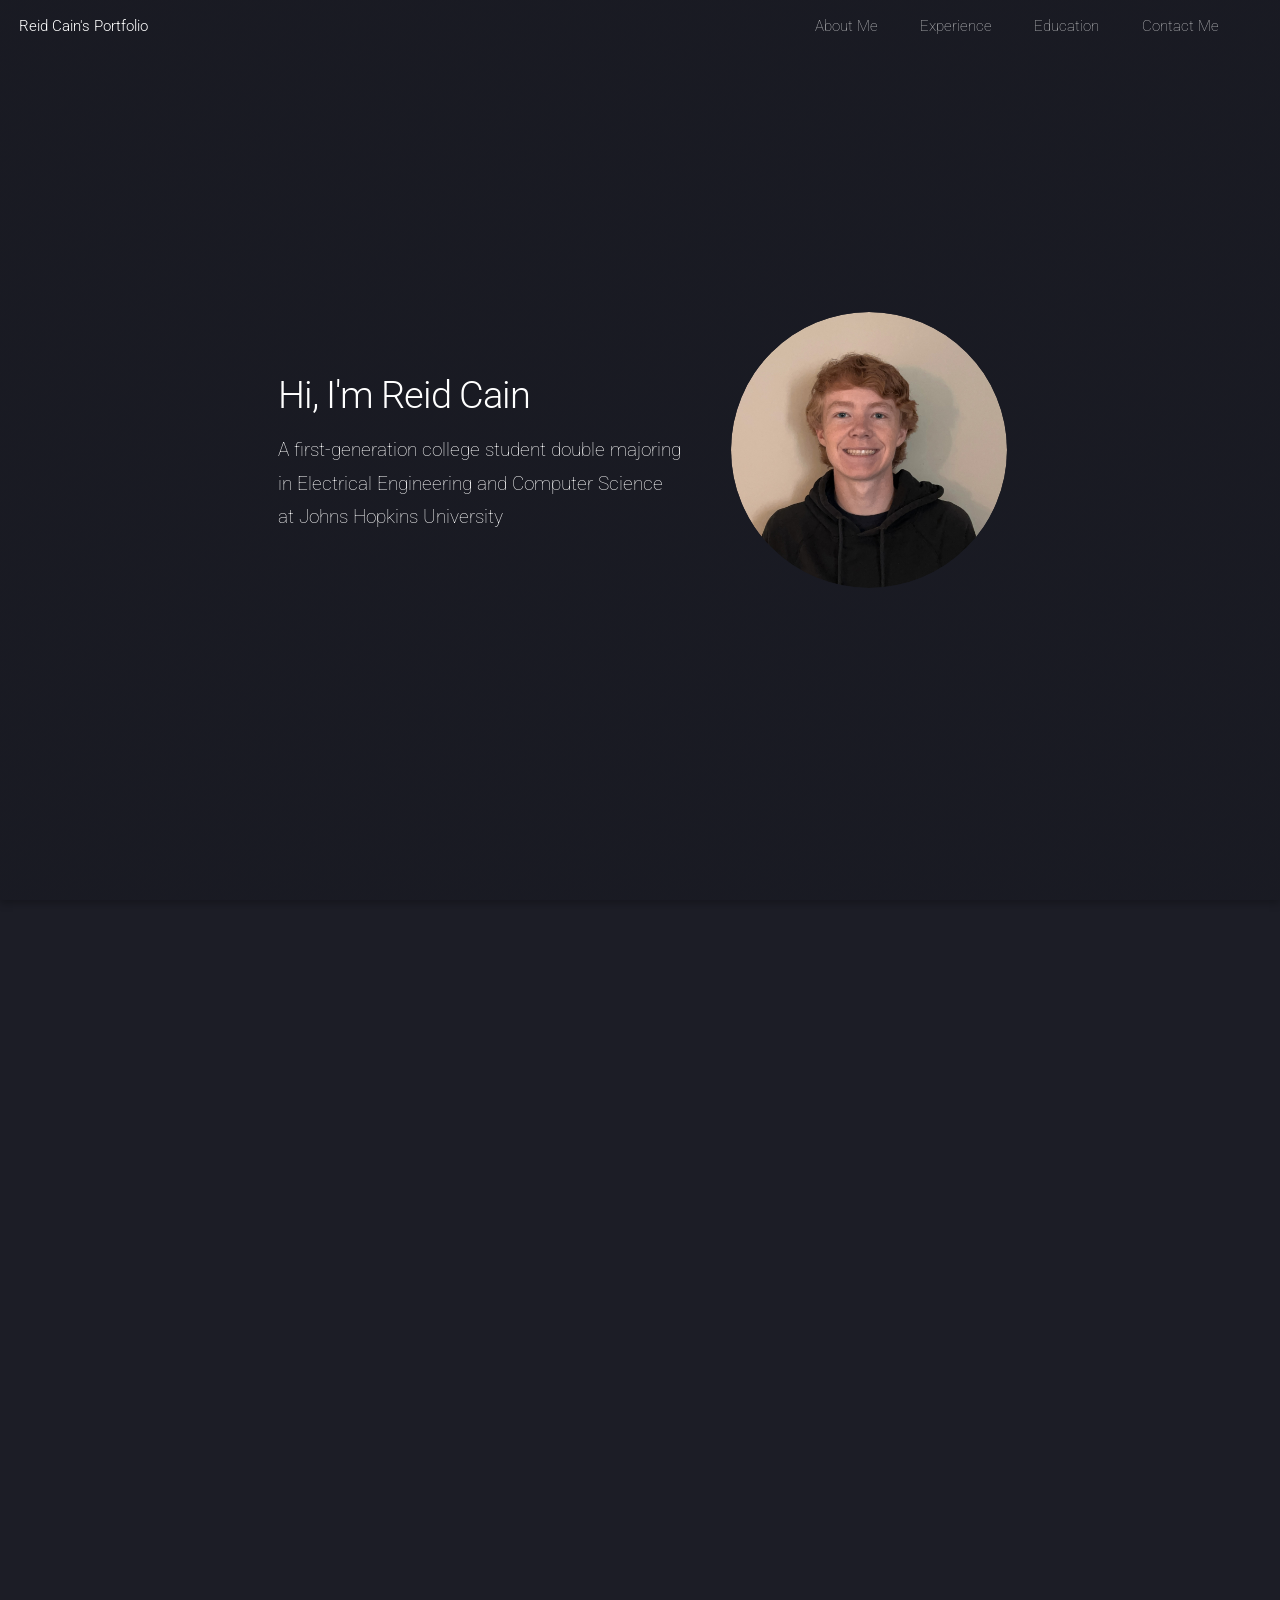
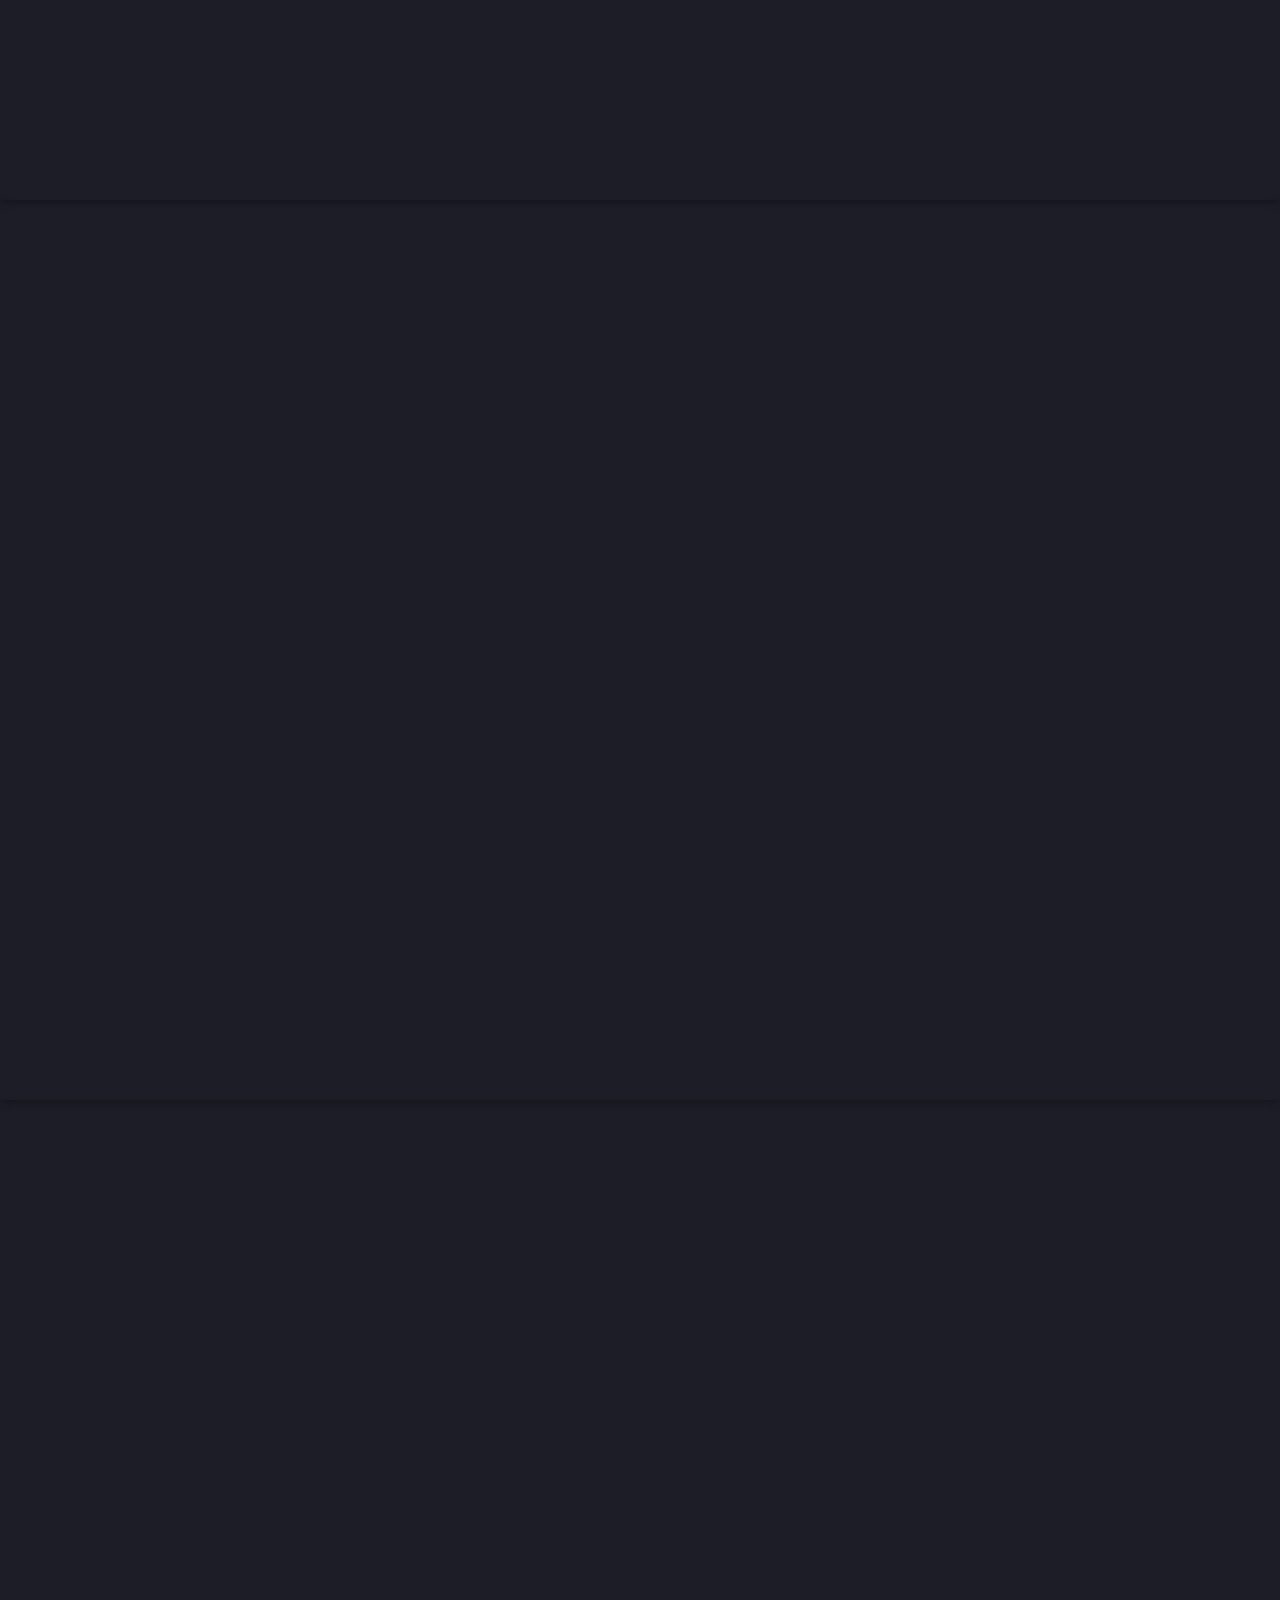
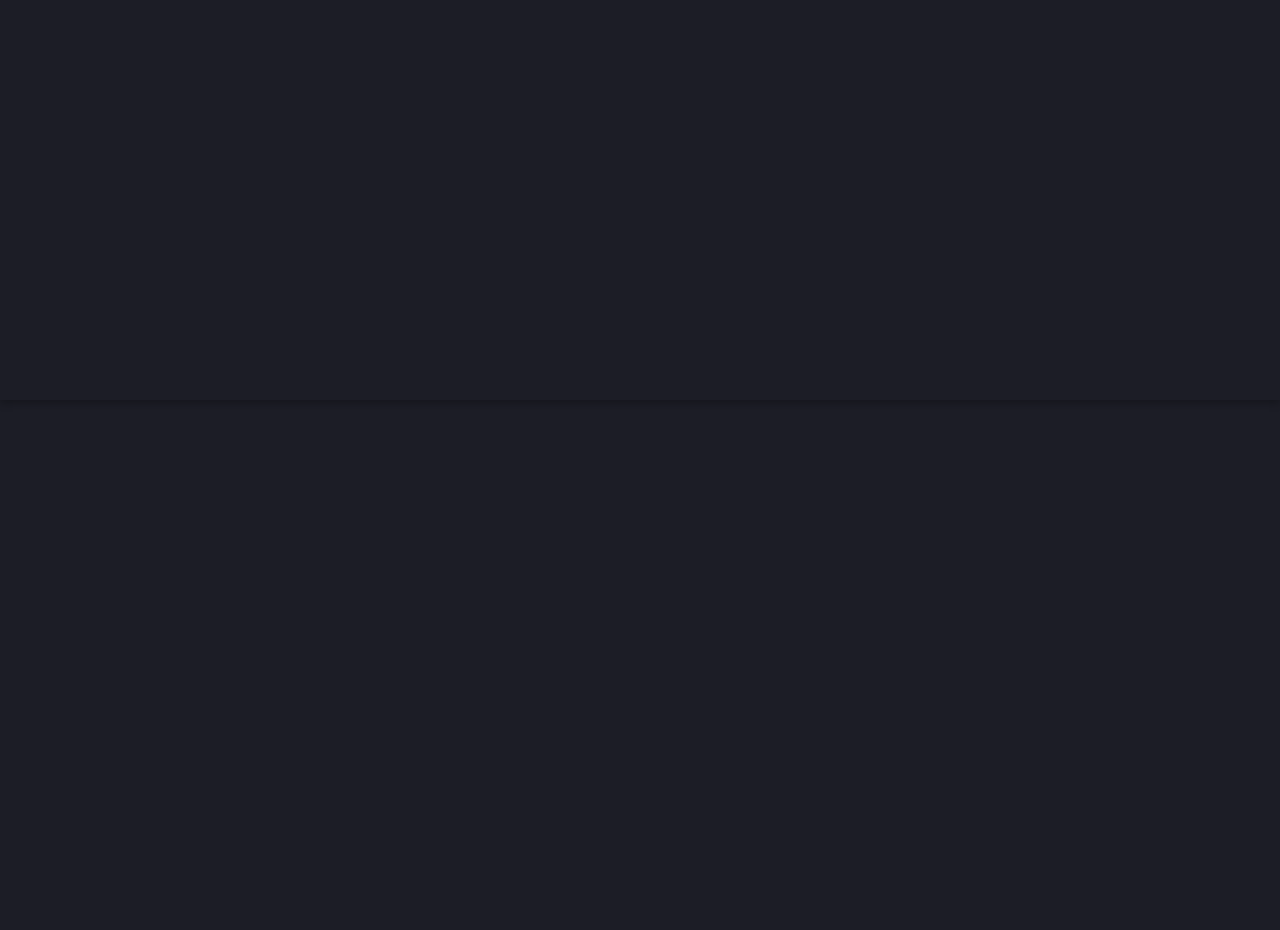
==== commit 62b9daa5: "updated sections organization  and made modified animations and buttons" ====
--- a/index.html
+++ b/index.html
@@ -12,28 +12,13 @@
 
 			<!-- Header -->
 				<header id="header">
-					<h1 id="logo"><a href="index.html">Reid Cain's Portfolio</a></h1>
+					<h1 id="logo"><a href="#About" class="scrolly-link scrolly">Reid Cain's Portfolio</a></h1>
 					<nav id="nav">
 						<ul>
-							<li><a href="index.html">Home</a></li>
-							<li>
-								<a href="#">Layouts</a>
-								<ul>
-									<li><a href="left-sidebar.html">Left Sidebar</a></li>
-									<li><a href="right-sidebar.html">Right Sidebar</a></li>
-									<li><a href="no-sidebar.html">No Sidebar</a></li>
-									<li>
-										<a href="#">Submenu</a>
-										<ul>
-											<li><a href="#">Option 1</a></li>
-											<li><a href="#">Option 2</a></li>
-											<li><a href="#">Option 3</a></li>
-											<li><a href="#">Option 4</a></li>
-										</ul>
-									</li>
-								</ul>
-							</li>
-							<li><a href="elements.html">Elements</a></li>
+							<li><a href="#About" class="scrolly-link scrolly">About Me</a></li>
+							<li><a href="#Experience" class="scrolly-link scrolly">Experience</a></li>
+							<li><a href="#Education" class="scrolly-link scrolly">Education</a></li>
+							<li><a href="#Contact" class="scrolly-link scrolly">Contact Me</a></li>
 						</ul>
 					</nav>
 				</header>
@@ -50,11 +35,11 @@
 						</header>
 						<span class="image"><img src="images/headshot.jpg" alt="" /></span>
 					</div>
-					<a href="#one" class="goto-next scrolly">Next</a>
+					<a href="#About" class="goto-next scrolly">Next</a>
 				</section>
 
 			<!-- One -->
-				<section id="one" class="spotlight style1 bottom">
+				<section id="About" class="spotlight style1 bottom">
 					<span class="image fit main"><img src="images/car.jpg" alt="" /></span>
 					<div class="content">
 						<div class="container">
@@ -68,15 +53,15 @@
 							</div>
 						</div>
 					</div>
-					<a href="#two" class="goto-next scrolly">Next</a>
+					<a href="#Experience" class="goto-next scrolly">Next</a>
 				</section>
 
 			<!-- Two -->
-				<section id="two" class="spotlight style2 right">
-					<span class="image fit main"><img src="images/jhu.jpg" alt="" style="filter: saturate(10);" /></span>
+				<section id="Experience" class="spotlight style2 right">
+					<span class="image fit main"><img src="images/jhu.jpg" alt="Johns Hopkins University" /></span>
 					<div class="content">
 						<header>
-							<h2>Education</h2>
+							<h2>Experience</h2>
 							<p>Nunc commodo accumsan eget id nisi eu col volutpat magna</p>
 						</header>
 						<p>Feugiat accumsan lorem eu ac lorem amet ac arcu phasellus tortor enim mi mi nisi praesent adipiscing. Integer mi sed nascetur cep aliquet augue varius tempus lobortis porttitor lorem et accumsan consequat adipiscing lorem.</p>
@@ -84,11 +69,11 @@
 							<li><a href="#" class="button">Learn More</a></li>
 						</ul>
 					</div>
-					<a href="#three" class="goto-next scrolly">Next</a>
+					<a href="#Education" class="goto-next scrolly">Next</a>
 				</section>
 
 			<!-- Three -->
-				<section id="three" class="spotlight style3 left">
+				<section id="Education" class="spotlight style3 left">
 					<span class="image fit main bottom"><img src="images/jhu.jpg" alt="" /></span>
 					<div class="content">
 						<header>
@@ -100,11 +85,11 @@
 							<li><a href="#" class="button">Learn More</a></li>
 						</ul>
 					</div>
-					<a href="#four" class="goto-next scrolly">Next</a>
+					<a href="#Contact" class="goto-next scrolly">Next</a>
 				</section>
 
 			<!-- Four -->
-				<section id="four" class="wrapper style1 special fade-up">
+				<section id="Contact" class="wrapper style1 special fade-up">
 					<div class="container">
 						<header class="major">
 							<h2>Contact Me</h2>
@@ -127,7 +112,7 @@
 						</div>
 						<footer class="major">
 							<ul class="actions special">
-								<li><a href="#" class="button">Top</a></li>
+								<li><a href="#header" class="scrolly-link scrolly button">Top</a></li>
 							</ul>
 						</footer>
 					</div>
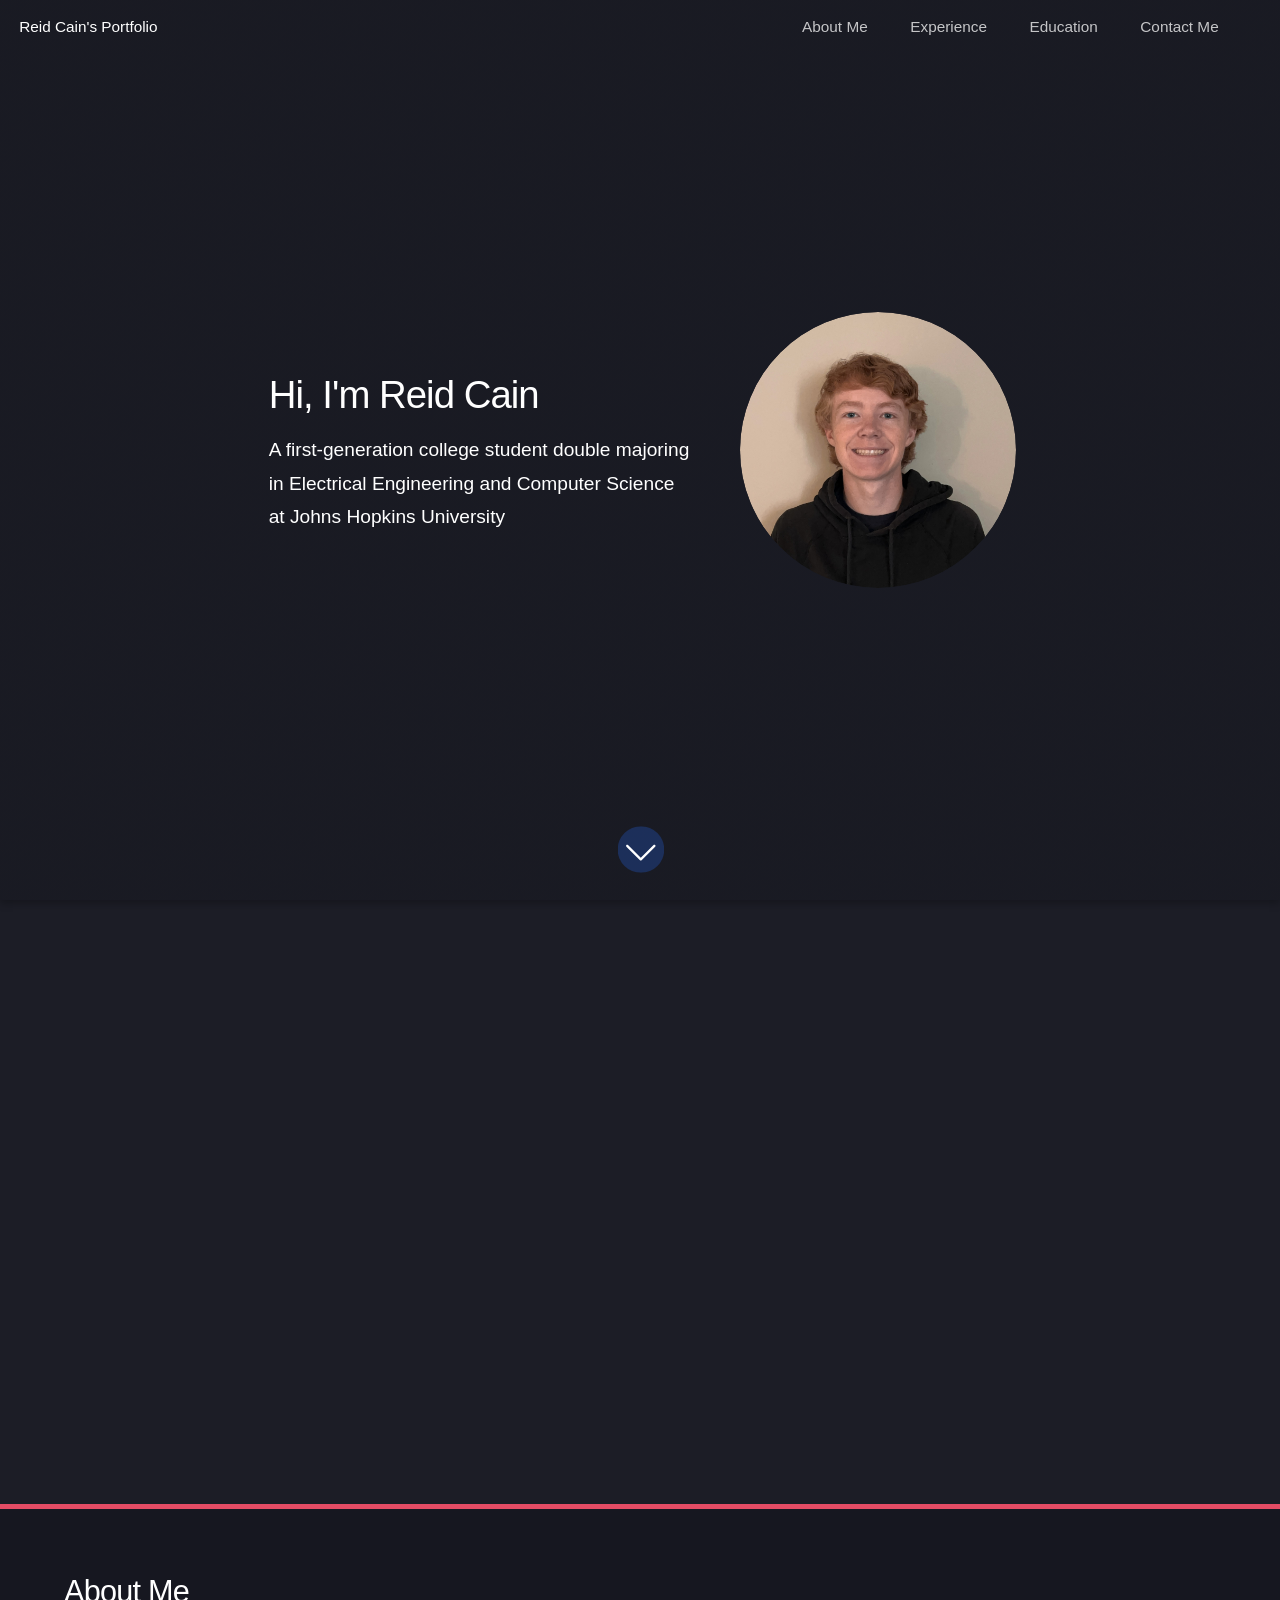
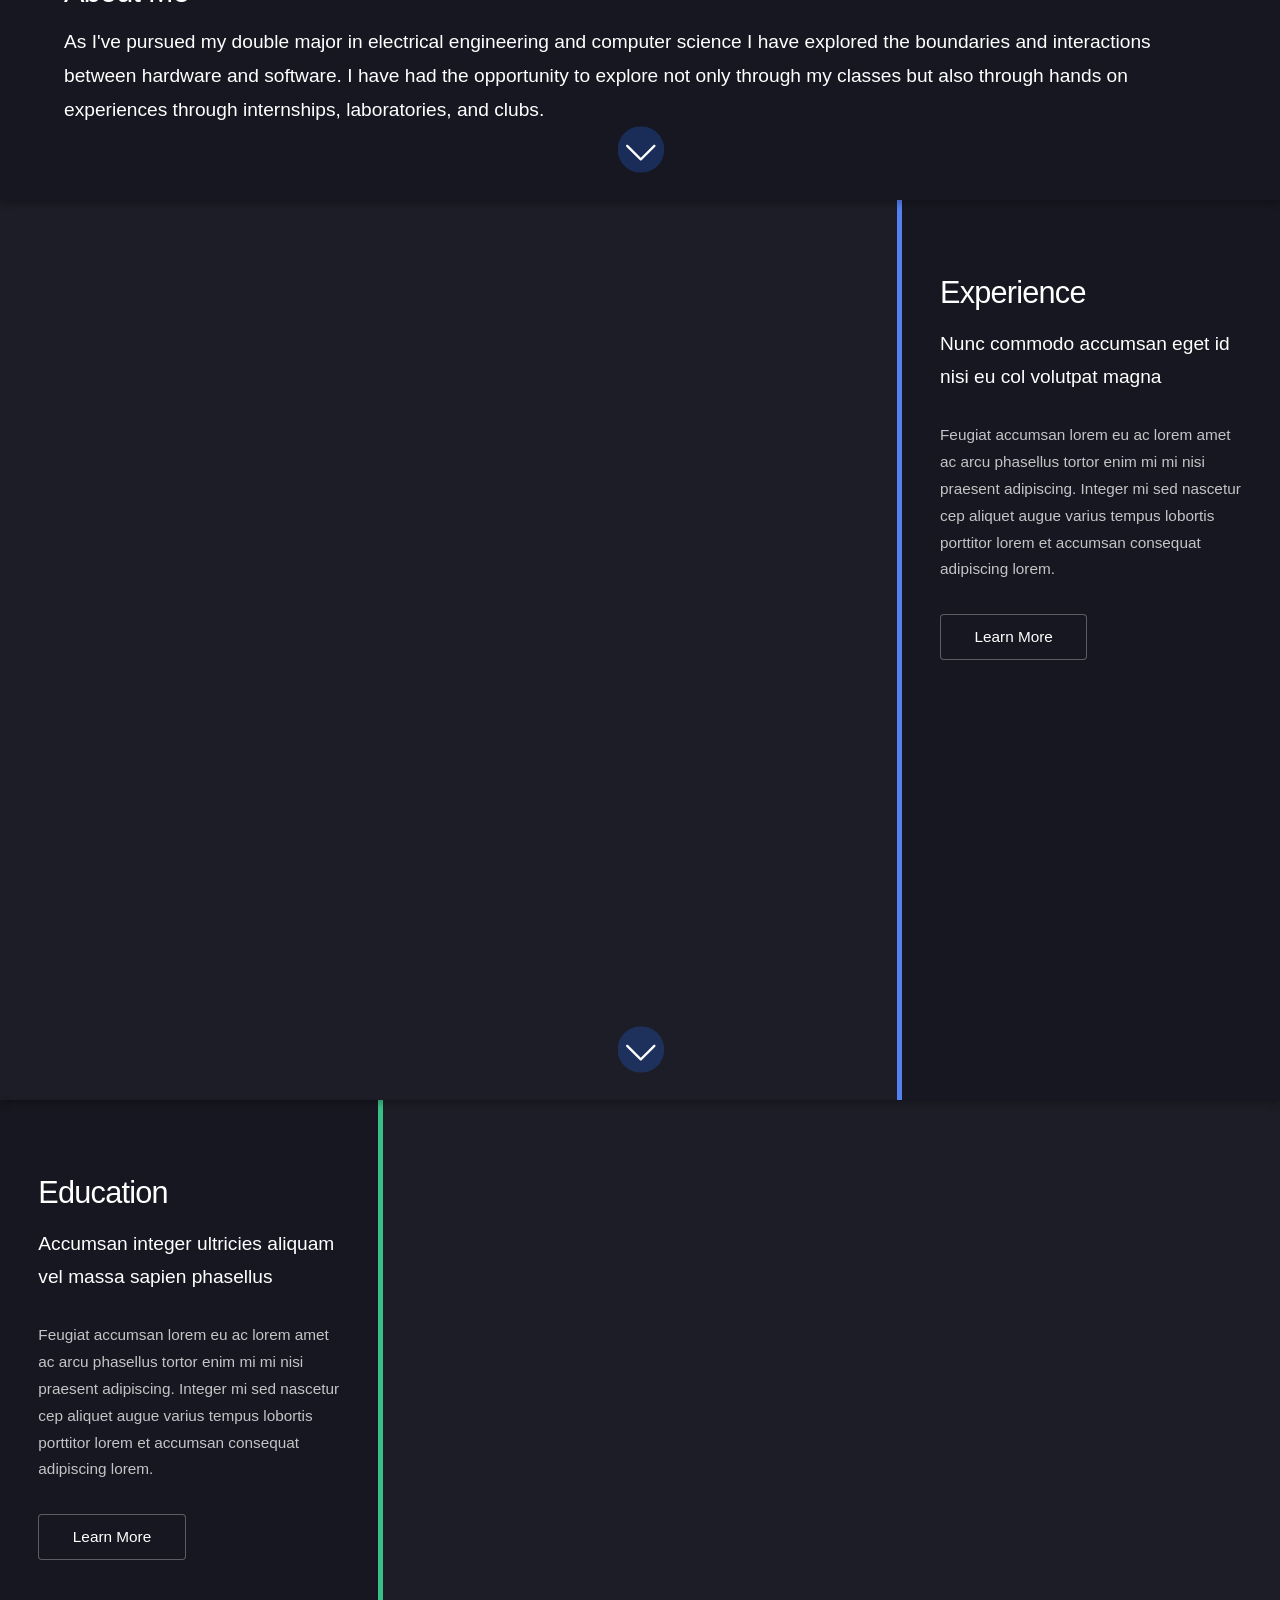
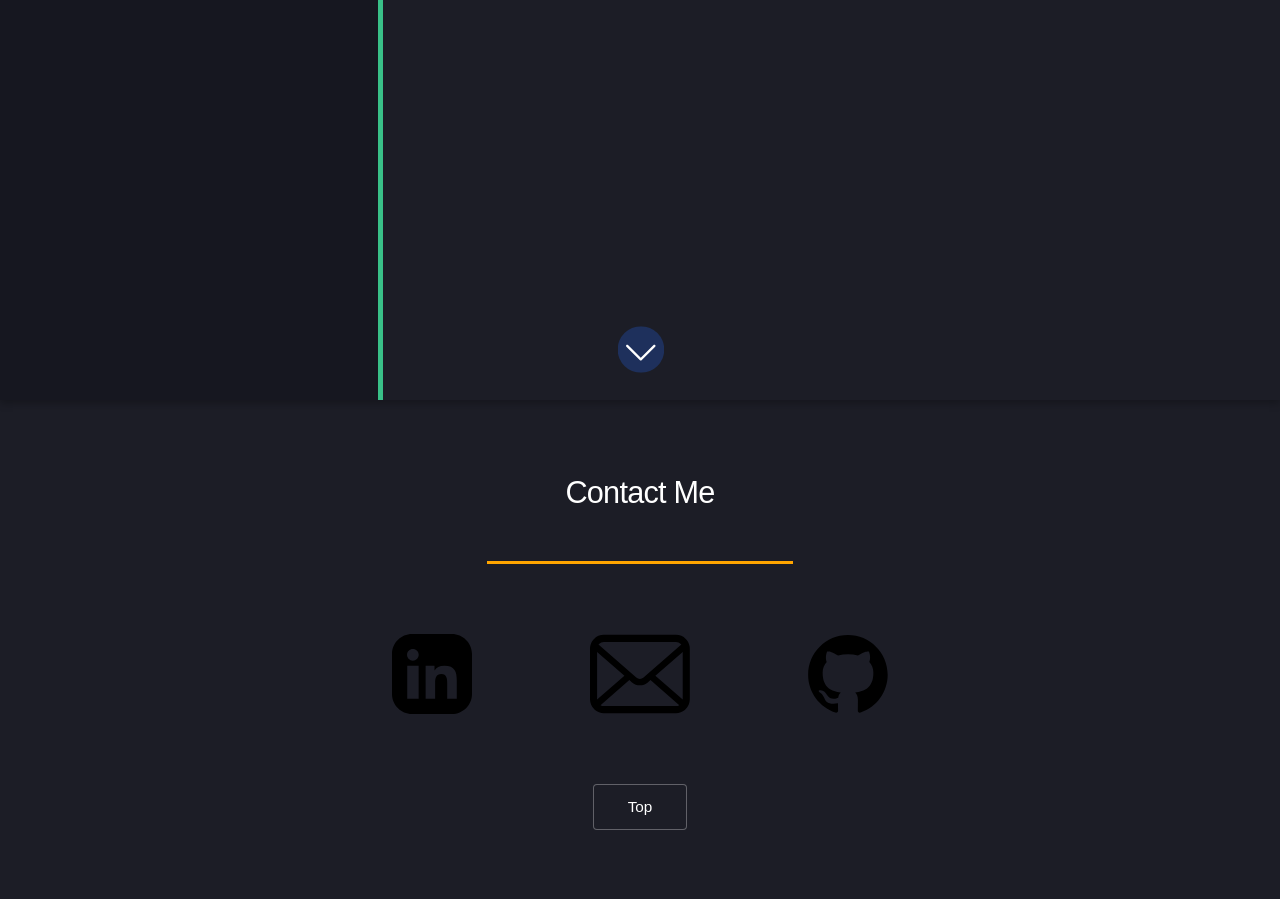
==== commit 3d3f5545: "modified arrow styling and redid contact me section" ====
--- a/index.html
+++ b/index.html
@@ -95,19 +95,10 @@
 							<h2>Contact Me</h2>
 						</header>
 						<div class="box alt">
-							<div class="row gtr-uniform">
-								<section class="col-4 col-3-medium col-12-xsmall">
-									<a href="https://linkedin.com/in/reid-cain/"><img src="images/linkedin.svg" alt="" width="80px" height="80px"/></a>
-									<h3>Linkedin</h3>
-								</section>
-								<section class="col-4 col-3-medium col-12-xsmall">
-									<a href="mailto:reidcain03@gmail.com"><img src="images/email.svg" alt="" height="80px" width="100px" /></a>
-									<h3>Email</h3>
-								</section>
-								<section class="col-4 col-3-medium col-12-xsmall">
-									<a href="https://github.com/reidcain"><img src="images/github.svg" alt="" width="80px" height="80px"/></a>
-									<h3>Github</h3>
-								</section>
+							<div class="row gtr-uniform icon-row-tight">
+								<a href="https://linkedin.com/in/reid-cain/"><img src="images/linkedin.svg" alt="" width="80px" height="80px"/></a>
+								<a href="mailto:reidcain03@gmail.com"><img src="images/email.svg" alt="" height="80px" width="100px" /></a>
+								<a href="https://github.com/reidcain"><img src="images/github.svg" alt="" width="80px" height="80px"/></a>
 							</div>
 						</div>
 						<footer class="major">
--- a/assets/css/main.css
+++ b/assets/css/main.css
@@ -0,0 +1,4119 @@
+/* Tighter layout for contact icons */
+.icon-row-tight {
+	display: flex;
+	justify-content: center;
+	align-items: center;
+	gap: 5rem;
+}
+.icon-row-tight section {
+	margin: 0;
+	padding: 0;
+}
+@import url("fontawesome-all.min.css");
+@import url("https://fonts.googleapis.com/css?family=Roboto:100,300,100italic,300italic");
+
+/*
+	Landed by HTML5 UP
+	html5up.net | @ajlkn
+	Free for personal and commercial use under the CCA 3.0 license (html5up.net/license)
+*/
+
+html, body, div, span, applet, object,
+iframe, h1, h2, h3, h4, h5, h6, p, blockquote,
+pre, a, abbr, acronym, address, big, cite,
+code, del, dfn, em, img, ins, kbd, q, s, samp,
+small, strike, strong, sub, sup, tt, var, b,
+u, i, center, dl, dt, dd, ol, ul, li, fieldset,
+form, label, legend, table, caption, tbody,
+tfoot, thead, tr, th, td, article, aside,
+canvas, details, embed, figure, figcaption,
+footer, header, hgroup, menu, nav, output, ruby,
+section, summary, time, mark, audio, video {
+	margin: 0;
+	padding: 0;
+	border: 0;
+	font-size: 100%;
+	font: inherit;
+	vertical-align: baseline;}
+
+article, aside, details, figcaption, figure,
+footer, header, hgroup, menu, nav, section {
+	display: block;}
+
+body {
+	line-height: 1;
+}
+
+ol, ul {
+	list-style: none;
+}
+
+blockquote, q {
+	quotes: none;
+}
+
+	blockquote:before, blockquote:after, q:before, q:after {
+		content: '';
+		content: none;
+	}
+
+table {
+	border-collapse: collapse;
+	border-spacing: 0;
+}
+
+body {
+	-webkit-text-size-adjust: none;
+}
+
+mark {
+	background-color: transparent;
+	color: inherit;
+}
+
+input::-moz-focus-inner {
+	border: 0;
+	padding: 0;
+}
+
+input, select, textarea {
+	-moz-appearance: none;
+	-webkit-appearance: none;
+	-ms-appearance: none;
+	appearance: none;
+}
+
+/* Basic */
+
+	html {
+		box-sizing: border-box;
+	}
+
+	*, *:before, *:after {
+		box-sizing: inherit;
+	}
+
+	html, body {
+		background: #1c1d26;
+	}
+
+	body.is-preload *, body.is-preload *:before, body.is-preload *:after {
+		-moz-animation: none !important;
+		-webkit-animation: none !important;
+		-ms-animation: none !important;
+		animation: none !important;
+		-moz-transition: none !important;
+		-webkit-transition: none !important;
+		-ms-transition: none !important;
+		transition: none !important;
+	}
+
+	body, input, select, textarea {
+		color: rgba(255, 255, 255, 0.75);
+		font-family: "Roboto", Helvetica, sans-serif;
+		font-size: 15pt;
+		font-weight: 100;
+		line-height: 1.75em;
+	}
+
+	a {
+		-moz-transition: border-color 0.2s ease-in-out, color 0.2s ease-in-out;
+		-webkit-transition: border-color 0.2s ease-in-out, color 0.2s ease-in-out;
+		-ms-transition: border-color 0.2s ease-in-out, color 0.2s ease-in-out;
+		transition: border-color 0.2s ease-in-out, color 0.2s ease-in-out;
+		border-bottom: dotted 1px;
+		color: #e44c65;
+		text-decoration: none;
+	}
+
+		a:hover {
+			color: #e44c65 !important;
+			border-bottom-color: transparent;
+		}
+
+	strong, b {
+		color: #ffffff;
+		font-weight: 300;
+	}
+
+	em, i {
+		font-style: italic;
+	}
+
+	p {
+		margin: 0 0 2em 0;
+	}
+
+	h1, h2, h3, h4, h5, h6 {
+		color: #ffffff;
+		font-weight: 300;
+		line-height: 1em;
+		margin: 0 0 1em 0;
+	}
+
+		h1 a, h2 a, h3 a, h4 a, h5 a, h6 a {
+			color: inherit;
+			border: 0;
+		}
+
+	h2 {
+		font-size: 2em;
+		line-height: 1.5em;
+		letter-spacing: -0.025em;
+	}
+
+	h3 {
+		font-size: 1.35em;
+		line-height: 1.5em;
+	}
+
+	h4 {
+		font-size: 1.1em;
+		line-height: 1.5em;
+	}
+
+	h5 {
+		font-size: 0.9em;
+		line-height: 1.5em;
+	}
+
+	h6 {
+		font-size: 0.7em;
+		line-height: 1.5em;
+	}
+
+	sub {
+		font-size: 0.8em;
+		position: relative;
+		top: 0.5em;
+	}
+
+	sup {
+		font-size: 0.8em;
+		position: relative;
+		top: -0.5em;
+	}
+
+	hr {
+		border: 0;
+		border-bottom: solid 1px rgba(255, 255, 255, 0.3);
+		margin: 3em 0;
+	}
+
+		hr.major {
+			margin: 4em 0;
+		}
+
+	blockquote {
+		border-left: solid 4px rgba(255, 255, 255, 0.3);
+		font-style: italic;
+		margin: 0 0 2em 0;
+		padding: 0.5em 0 0.5em 2em;
+	}
+
+	code {
+		background: rgba(255, 255, 255, 0.075);
+		border-radius: 4px;
+		font-family: "Courier New", monospace;
+		font-size: 0.9em;
+		margin: 0 0.25em;
+		padding: 0.25em 0.65em;
+	}
+
+	pre {
+		-webkit-overflow-scrolling: touch;
+		font-family: "Courier New", monospace;
+		font-size: 0.9em;
+		margin: 0 0 2em 0;
+	}
+
+		pre code {
+			display: block;
+			line-height: 1.75em;
+			padding: 1em 1.5em;
+			overflow-x: auto;
+		}
+
+	.align-left {
+		text-align: left;
+	}
+
+	.align-center {
+		text-align: center;
+	}
+
+	.align-right {
+		text-align: right;
+	}
+
+/* Loader */
+
+	@-moz-keyframes spinner-show {
+		0% {
+			opacity: 0;
+		}
+
+		100% {
+			opacity: 1;
+		}
+	}
+
+	@-webkit-keyframes spinner-show {
+		0% {
+			opacity: 0;
+		}
+
+		100% {
+			opacity: 1;
+		}
+	}
+
+	@-ms-keyframes spinner-show {
+		0% {
+			opacity: 0;
+		}
+
+		100% {
+			opacity: 1;
+		}
+	}
+
+	@keyframes spinner-show {
+		0% {
+			opacity: 0;
+		}
+
+		100% {
+			opacity: 1;
+		}
+	}
+
+	@-moz-keyframes spinner-hide {
+		0% {
+			color: rgba(255, 255, 255, 0.15);
+			z-index: 100001;
+			-moz-transform: scale(1) rotate(0deg);
+			-webkit-transform: scale(1) rotate(0deg);
+			-ms-transform: scale(1) rotate(0deg);
+			transform: scale(1) rotate(0deg);
+		}
+
+		99% {
+			color: #1c1d26;
+			z-index: 100001;
+			-moz-transform: scale(0.5) rotate(360deg);
+			-webkit-transform: scale(0.5) rotate(360deg);
+			-ms-transform: scale(0.5) rotate(360deg);
+			transform: scale(0.5) rotate(360deg);
+		}
+
+		100% {
+			color: #1c1d26;
+			z-index: -1;
+			-moz-transform: scale(0.5) rotate(360deg);
+			-webkit-transform: scale(0.5) rotate(360deg);
+			-ms-transform: scale(0.5) rotate(360deg);
+			transform: scale(0.5) rotate(360deg);
+		}
+	}
+
+	@-webkit-keyframes spinner-hide {
+		0% {
+			color: rgba(255, 255, 255, 0.15);
+			z-index: 100001;
+			-moz-transform: scale(1) rotate(0deg);
+			-webkit-transform: scale(1) rotate(0deg);
+			-ms-transform: scale(1) rotate(0deg);
+			transform: scale(1) rotate(0deg);
+		}
+
+		99% {
+			color: #1c1d26;
+			z-index: 100001;
+			-moz-transform: scale(0.5) rotate(360deg);
+			-webkit-transform: scale(0.5) rotate(360deg);
+			-ms-transform: scale(0.5) rotate(360deg);
+			transform: scale(0.5) rotate(360deg);
+		}
+
+		100% {
+			color: #1c1d26;
+			z-index: -1;
+			-moz-transform: scale(0.5) rotate(360deg);
+			-webkit-transform: scale(0.5) rotate(360deg);
+			-ms-transform: scale(0.5) rotate(360deg);
+			transform: scale(0.5) rotate(360deg);
+		}
+	}
+
+	@-ms-keyframes spinner-hide {
+		0% {
+			color: rgba(255, 255, 255, 0.15);
+			z-index: 100001;
+			-moz-transform: scale(1) rotate(0deg);
+			-webkit-transform: scale(1) rotate(0deg);
+			-ms-transform: scale(1) rotate(0deg);
+			transform: scale(1) rotate(0deg);
+		}
+
+		99% {
+			color: #1c1d26;
+			z-index: 100001;
+			-moz-transform: scale(0.5) rotate(360deg);
+			-webkit-transform: scale(0.5) rotate(360deg);
+			-ms-transform: scale(0.5) rotate(360deg);
+			transform: scale(0.5) rotate(360deg);
+		}
+
+		100% {
+			color: #1c1d26;
+			z-index: -1;
+			-moz-transform: scale(0.5) rotate(360deg);
+			-webkit-transform: scale(0.5) rotate(360deg);
+			-ms-transform: scale(0.5) rotate(360deg);
+			transform: scale(0.5) rotate(360deg);
+		}
+	}
+
+	@keyframes spinner-hide {
+		0% {
+			color: rgba(255, 255, 255, 0.15);
+			z-index: 100001;
+			-moz-transform: scale(1) rotate(0deg);
+			-webkit-transform: scale(1) rotate(0deg);
+			-ms-transform: scale(1) rotate(0deg);
+			transform: scale(1) rotate(0deg);
+		}
+
+		99% {
+			color: #1c1d26;
+			z-index: 100001;
+			-moz-transform: scale(0.5) rotate(360deg);
+			-webkit-transform: scale(0.5) rotate(360deg);
+			-ms-transform: scale(0.5) rotate(360deg);
+			transform: scale(0.5) rotate(360deg);
+		}
+
+		100% {
+			color: #1c1d26;
+			z-index: -1;
+			-moz-transform: scale(0.5) rotate(360deg);
+			-webkit-transform: scale(0.5) rotate(360deg);
+			-ms-transform: scale(0.5) rotate(360deg);
+			transform: scale(0.5) rotate(360deg);
+		}
+	}
+
+	@-moz-keyframes spinner-rotate {
+		0% {
+			-moz-transform: scale(1) rotate(0deg);
+			-webkit-transform: scale(1) rotate(0deg);
+			-ms-transform: scale(1) rotate(0deg);
+			transform: scale(1) rotate(0deg);
+		}
+
+		100% {
+			-moz-transform: scale(1) rotate(360deg);
+			-webkit-transform: scale(1) rotate(360deg);
+			-ms-transform: scale(1) rotate(360deg);
+			transform: scale(1) rotate(360deg);
+		}
+	}
+
+	@-webkit-keyframes spinner-rotate {
+		0% {
+			-moz-transform: scale(1) rotate(0deg);
+			-webkit-transform: scale(1) rotate(0deg);
+			-ms-transform: scale(1) rotate(0deg);
+			transform: scale(1) rotate(0deg);
+		}
+
+		100% {
+			-moz-transform: scale(1) rotate(360deg);
+			-webkit-transform: scale(1) rotate(360deg);
+			-ms-transform: scale(1) rotate(360deg);
+			transform: scale(1) rotate(360deg);
+		}
+	}
+
+	@-ms-keyframes spinner-rotate {
+		0% {
+			-moz-transform: scale(1) rotate(0deg);
+			-webkit-transform: scale(1) rotate(0deg);
+			-ms-transform: scale(1) rotate(0deg);
+			transform: scale(1) rotate(0deg);
+		}
+
+		100% {
+			-moz-transform: scale(1) rotate(360deg);
+			-webkit-transform: scale(1) rotate(360deg);
+			-ms-transform: scale(1) rotate(360deg);
+			transform: scale(1) rotate(360deg);
+		}
+	}
+
+	@keyframes spinner-rotate {
+		0% {
+			-moz-transform: scale(1) rotate(0deg);
+			-webkit-transform: scale(1) rotate(0deg);
+			-ms-transform: scale(1) rotate(0deg);
+			transform: scale(1) rotate(0deg);
+		}
+
+		100% {
+			-moz-transform: scale(1) rotate(360deg);
+			-webkit-transform: scale(1) rotate(360deg);
+			-ms-transform: scale(1) rotate(360deg);
+			transform: scale(1) rotate(360deg);
+		}
+	}
+
+	@-moz-keyframes overlay-hide {
+		0% {
+			opacity: 1;
+			z-index: 100000;
+		}
+
+		15% {
+			opacity: 1;
+			z-index: 100000;
+		}
+
+		99% {
+			opacity: 0;
+			z-index: 100000;
+		}
+
+		100% {
+			opacity: 0;
+			z-index: -1;
+		}
+	}
+
+	@-webkit-keyframes overlay-hide {
+		0% {
+			opacity: 1;
+			z-index: 100000;
+		}
+
+		15% {
+			opacity: 1;
+			z-index: 100000;
+		}
+
+		99% {
+			opacity: 0;
+			z-index: 100000;
+		}
+
+		100% {
+			opacity: 0;
+			z-index: -1;
+		}
+	}
+
+	@-ms-keyframes overlay-hide {
+		0% {
+			opacity: 1;
+			z-index: 100000;
+		}
+
+		15% {
+			opacity: 1;
+			z-index: 100000;
+		}
+
+		99% {
+			opacity: 0;
+			z-index: 100000;
+		}
+
+		100% {
+			opacity: 0;
+			z-index: -1;
+		}
+	}
+
+	@keyframes overlay-hide {
+		0% {
+			opacity: 1;
+			z-index: 100000;
+		}
+
+		15% {
+			opacity: 1;
+			z-index: 100000;
+		}
+
+		99% {
+			opacity: 0;
+			z-index: 100000;
+		}
+
+		100% {
+			opacity: 0;
+			z-index: -1;
+		}
+	}
+
+	body.landing {
+		text-decoration: none;
+	}
+
+		body.landing:before {
+			-moz-osx-font-smoothing: grayscale;
+			-webkit-font-smoothing: antialiased;
+			display: inline-block;
+			font-style: normal;
+			font-variant: normal;
+			text-rendering: auto;
+			line-height: 1;
+			text-transform: none !important;
+			font-family: 'Font Awesome 5 Free';
+			font-weight: 900;
+		}
+
+		body.landing:before {
+			-moz-animation: spinner-show 1.5s 1 0.25s ease forwards, spinner-hide 0.25s ease-in-out forwards !important;
+			-webkit-animation: spinner-show 1.5s 1 0.25s ease forwards, spinner-hide 0.25s ease-in-out forwards !important;
+			-ms-animation: spinner-show 1.5s 1 0.25s ease forwards, spinner-hide 0.25s ease-in-out forwards !important;
+			animation: spinner-show 1.5s 1 0.25s ease forwards, spinner-hide 0.25s ease-in-out forwards !important;
+			-moz-transform-origin: 50% 50%;
+			-webkit-transform-origin: 50% 50%;
+			-ms-transform-origin: 50% 50%;
+			transform-origin: 50% 50%;
+			color: rgba(255, 255, 255, 0.15);
+			content: '\f1ce';
+			cursor: default;
+			display: block;
+			font-size: 2em;
+			height: 2em;
+			left: 50%;
+			line-height: 2em;
+			margin: -1em 0 0 -1em;
+			opacity: 0;
+			position: fixed;
+			text-align: center;
+			top: 50%;
+			width: 2em;
+			z-index: -1;
+		}
+
+		body.landing:after {
+			-moz-animation: overlay-hide 1.5s ease-in forwards !important;
+			-webkit-animation: overlay-hide 1.5s ease-in forwards !important;
+			-ms-animation: overlay-hide 1.5s ease-in forwards !important;
+			animation: overlay-hide 1.5s ease-in forwards !important;
+			background: #1c1d26;
+			content: '';
+			display: block;
+			height: 100%;
+			left: 0;
+			opacity: 0;
+			position: fixed;
+			top: 0;
+			width: 100%;
+			z-index: -1;
+		}
+
+		body.landing.is-preload:before {
+			-moz-animation: spinner-show 1.5s 1 0.25s ease forwards, spinner-rotate 0.75s infinite linear !important;
+			-webkit-animation: spinner-show 1.5s 1 0.25s ease forwards, spinner-rotate 0.75s infinite linear !important;
+			-ms-animation: spinner-show 1.5s 1 0.25s ease forwards, spinner-rotate 0.75s infinite linear !important;
+			animation: spinner-show 1.5s 1 0.25s ease forwards, spinner-rotate 0.75s infinite linear !important;
+			z-index: 100001;
+		}
+
+		body.landing.is-preload:after {
+			-moz-animation: none !important;
+			-webkit-animation: none !important;
+			-ms-animation: none !important;
+			animation: none !important;
+			opacity: 1;
+			z-index: 100000;
+		}
+
+	@media (-webkit-min-device-pixel-ratio: 2) {
+
+		body.landing:before {
+			line-height: 2.025em;
+		}
+
+	}
+
+/* Container */
+
+	.container {
+		margin: 0 auto;
+		max-width: calc(100% - 4em);
+		width: 70em;
+	}
+
+		.container.xsmall {
+			width: 17.5em;
+		}
+
+		.container.small {
+			width: 35em;
+		}
+
+		.container.medium {
+			width: 52.5em;
+		}
+
+		.container.large {
+			width: 87.5em;
+		}
+
+		.container.xlarge {
+			width: 105em;
+		}
+
+		.container.max {
+			width: 100%;
+		}
+
+		@media screen and (max-width: 1280px) {
+
+			.container {
+				width: 90%;
+				max-width: 100%;
+			}
+
+		}
+
+		@media screen and (max-width: 980px) {
+
+			.container {
+				width: 100% !important;
+			}
+
+		}
+
+/* Row */
+
+	.row {
+		display: flex;
+		flex-wrap: wrap;
+		box-sizing: border-box;
+		align-items: stretch;
+	}
+
+		.row > * {
+			box-sizing: border-box;
+		}
+
+		.row.gtr-uniform > * > :last-child {
+			margin-bottom: 0;
+		}
+
+		.row.aln-left {
+			justify-content: flex-start;
+		}
+
+		.row.aln-center {
+			justify-content: center;
+		}
+
+		.row.aln-right {
+			justify-content: flex-end;
+		}
+
+		.row.aln-top {
+			align-items: flex-start;
+		}
+
+		.row.aln-middle {
+			align-items: center;
+		}
+
+		.row.aln-bottom {
+			align-items: flex-end;
+		}
+
+		.row > .imp {
+			order: -1;
+		}
+
+		.row > .col-1 {
+			width: 8.33333%;
+		}
+
+		.row > .off-1 {
+			margin-left: 8.33333%;
+		}
+
+		.row > .col-2 {
+			width: 16.66667%;
+		}
+
+		.row > .off-2 {
+			margin-left: 16.66667%;
+		}
+
+		.row > .col-3 {
+			width: 25%;
+		}
+
+		.row > .off-3 {
+			margin-left: 25%;
+		}
+
+		.row > .col-4 {
+			width: 33.33333%;
+		}
+
+		.row > .off-4 {
+			margin-left: 33.33333%;
+		}
+
+		.row > .col-5 {
+			width: 41.66667%;
+		}
+
+		.row > .off-5 {
+			margin-left: 41.66667%;
+		}
+
+		.row > .col-6 {
+			width: 50%;
+		}
+
+		.row > .off-6 {
+			margin-left: 50%;
+		}
+
+		.row > .col-7 {
+			width: 58.33333%;
+		}
+
+		.row > .off-7 {
+			margin-left: 58.33333%;
+		}
+
+		.row > .col-8 {
+			width: 66.66667%;
+		}
+
+		.row > .off-8 {
+			margin-left: 66.66667%;
+		}
+
+		.row > .col-9 {
+			width: 75%;
+		}
+
+		.row > .off-9 {
+			margin-left: 75%;
+		}
+
+		.row > .col-10 {
+			width: 83.33333%;
+		}
+
+		.row > .off-10 {
+			margin-left: 83.33333%;
+		}
+
+		.row > .col-11 {
+			width: 91.66667%;
+		}
+
+		.row > .off-11 {
+			margin-left: 91.66667%;
+		}
+
+		.row > .col-12 {
+			width: 100%;
+		}
+
+		.row > .off-12 {
+			margin-left: 100%;
+		}
+
+		.row.gtr-0 {
+			margin-top: 0;
+			margin-left: 0em;
+		}
+
+			.row.gtr-0 > * {
+				padding: 0 0 0 0em;
+			}
+
+			.row.gtr-0.gtr-uniform {
+				margin-top: 0em;
+			}
+
+				.row.gtr-0.gtr-uniform > * {
+					padding-top: 0em;
+				}
+
+		.row.gtr-25 {
+			margin-top: 0;
+			margin-left: -0.625em;
+		}
+
+			.row.gtr-25 > * {
+				padding: 0 0 0 0.625em;
+			}
+
+			.row.gtr-25.gtr-uniform {
+				margin-top: -0.625em;
+			}
+
+				.row.gtr-25.gtr-uniform > * {
+					padding-top: 0.625em;
+				}
+
+		.row.gtr-50 {
+			margin-top: 0;
+			margin-left: -1.25em;
+		}
+
+			.row.gtr-50 > * {
+				padding: 0 0 0 1.25em;
+			}
+
+			.row.gtr-50.gtr-uniform {
+				margin-top: -1.25em;
+			}
+
+				.row.gtr-50.gtr-uniform > * {
+					padding-top: 1.25em;
+				}
+
+		.row {
+			margin-top: 0;
+			margin-left: -2.5em;
+		}
+
+			.row > * {
+				padding: 0 0 0 2.5em;
+			}
+
+			.row.gtr-uniform {
+				margin-top: -1em;
+			}
+
+				.row.gtr-uniform > * {
+					padding-top: 1em;
+				}
+
+		.row.gtr-150 {
+			margin-top: 0;
+			margin-left: -3.75em;
+		}
+
+			.row.gtr-150 > * {
+				padding: 0 0 0 3.75em;
+			}
+
+			.row.gtr-150.gtr-uniform {
+				margin-top: -3.75em;
+			}
+
+				.row.gtr-150.gtr-uniform > * {
+					padding-top: 3.75em;
+				}
+
+		.row.gtr-200 {
+			margin-top: 0;
+			margin-left: -5em;
+		}
+
+			.row.gtr-200 > * {
+				padding: 0 0 0 5em;
+			}
+
+			.row.gtr-200.gtr-uniform {
+				margin-top: -5em;
+			}
+
+				.row.gtr-200.gtr-uniform > * {
+					padding-top: 5em;
+				}
+
+		@media screen and (max-width: 1680px) {
+
+			.row {
+				display: flex;
+				flex-wrap: wrap;
+				box-sizing: border-box;
+				align-items: stretch;
+			}
+
+				.row > * {
+					box-sizing: border-box;
+				}
+
+				.row.gtr-uniform > * > :last-child {
+					margin-bottom: 0;
+				}
+
+				.row.aln-left {
+					justify-content: flex-start;
+				}
+
+				.row.aln-center {
+					justify-content: center;
+				}
+
+				.row.aln-right {
+					justify-content: flex-end;
+				}
+
+				.row.aln-top {
+					align-items: flex-start;
+				}
+
+				.row.aln-middle {
+					align-items: center;
+				}
+
+				.row.aln-bottom {
+					align-items: flex-end;
+				}
+
+				.row > .imp-xlarge {
+					order: -1;
+				}
+
+				.row > .col-1-xlarge {
+					width: 8.33333%;
+				}
+
+				.row > .off-1-xlarge {
+					margin-left: 8.33333%;
+				}
+
+				.row > .col-2-xlarge {
+					width: 16.66667%;
+				}
+
+				.row > .off-2-xlarge {
+					margin-left: 16.66667%;
+				}
+
+				.row > .col-3-xlarge {
+					width: 25%;
+				}
+
+				.row > .off-3-xlarge {
+					margin-left: 25%;
+				}
+
+				.row > .col-4-xlarge {
+					width: 33.33333%;
+				}
+
+				.row > .off-4-xlarge {
+					margin-left: 33.33333%;
+				}
+
+				.row > .col-5-xlarge {
+					width: 41.66667%;
+				}
+
+				.row > .off-5-xlarge {
+					margin-left: 41.66667%;
+				}
+
+				.row > .col-6-xlarge {
+					width: 50%;
+				}
+
+				.row > .off-6-xlarge {
+					margin-left: 50%;
+				}
+
+				.row > .col-7-xlarge {
+					width: 58.33333%;
+				}
+
+				.row > .off-7-xlarge {
+					margin-left: 58.33333%;
+				}
+
+				.row > .col-8-xlarge {
+					width: 66.66667%;
+				}
+
+				.row > .off-8-xlarge {
+					margin-left: 66.66667%;
+				}
+
+				.row > .col-9-xlarge {
+					width: 75%;
+				}
+
+				.row > .off-9-xlarge {
+					margin-left: 75%;
+				}
+
+				.row > .col-10-xlarge {
+					width: 83.33333%;
+				}
+
+				.row > .off-10-xlarge {
+					margin-left: 83.33333%;
+				}
+
+				.row > .col-11-xlarge {
+					width: 91.66667%;
+				}
+
+				.row > .off-11-xlarge {
+					margin-left: 91.66667%;
+				}
+
+				.row > .col-12-xlarge {
+					width: 100%;
+				}
+
+				.row > .off-12-xlarge {
+					margin-left: 100%;
+				}
+
+				.row.gtr-0 {
+					margin-top: 0;
+					margin-left: 0em;
+				}
+
+					.row.gtr-0 > * {
+						padding: 0 0 0 0em;
+					}
+
+					.row.gtr-0.gtr-uniform {
+						margin-top: 0em;
+					}
+
+						.row.gtr-0.gtr-uniform > * {
+							padding-top: 0em;
+						}
+
+				.row.gtr-25 {
+					margin-top: 0;
+					margin-left: -0.625em;
+				}
+
+					.row.gtr-25 > * {
+						padding: 0 0 0 0.625em;
+					}
+
+					.row.gtr-25.gtr-uniform {
+						margin-top: -0.625em;
+					}
+
+						.row.gtr-25.gtr-uniform > * {
+							padding-top: 0.625em;
+						}
+
+				.row.gtr-50 {
+					margin-top: 0;
+					margin-left: -1.25em;
+				}
+
+					.row.gtr-50 > * {
+						padding: 0 0 0 1.25em;
+					}
+
+					.row.gtr-50.gtr-uniform {
+						margin-top: -1.25em;
+					}
+
+						.row.gtr-50.gtr-uniform > * {
+							padding-top: 1.25em;
+						}
+
+				.row {
+					margin-top: 0;
+					margin-left: -2.5em;
+				}
+
+					.row > * {
+						padding: 0 0 0 2.5em;
+					}
+
+					.row.gtr-uniform {
+						margin-top: -2.5em;
+					}
+
+						.row.gtr-uniform > * {
+							padding-top: 2.5em;
+						}
+
+				.row.gtr-150 {
+					margin-top: 0;
+					margin-left: -3.75em;
+				}
+
+					.row.gtr-150 > * {
+						padding: 0 0 0 3.75em;
+					}
+
+					.row.gtr-150.gtr-uniform {
+						margin-top: -3.75em;
+					}
+
+						.row.gtr-150.gtr-uniform > * {
+							padding-top: 3.75em;
+						}
+
+				.row.gtr-200 {
+					margin-top: 0;
+					margin-left: -5em;
+				}
+
+					.row.gtr-200 > * {
+						padding: 0 0 0 5em;
+					}
+
+					.row.gtr-200.gtr-uniform {
+						margin-top: -5em;
+					}
+
+						.row.gtr-200.gtr-uniform > * {
+							padding-top: 5em;
+						}
+
+		}
+
+		@media screen and (max-width: 1280px) {
+
+			.row {
+				display: flex;
+				flex-wrap: wrap;
+				box-sizing: border-box;
+				align-items: stretch;
+			}
+
+				.row > * {
+					box-sizing: border-box;
+				}
+
+				.row.gtr-uniform > * > :last-child {
+					margin-bottom: 0;
+				}
+
+				.row.aln-left {
+					justify-content: flex-start;
+				}
+
+				.row.aln-center {
+					justify-content: center;
+				}
+
+				.row.aln-right {
+					justify-content: flex-end;
+				}
+
+				.row.aln-top {
+					align-items: flex-start;
+				}
+
+				.row.aln-middle {
+					align-items: center;
+				}
+
+				.row.aln-bottom {
+					align-items: flex-end;
+				}
+
+				.row > .imp-large {
+					order: -1;
+				}
+
+				.row > .col-1-large {
+					width: 8.33333%;
+				}
+
+				.row > .off-1-large {
+					margin-left: 8.33333%;
+				}
+
+				.row > .col-2-large {
+					width: 16.66667%;
+				}
+
+				.row > .off-2-large {
+					margin-left: 16.66667%;
+				}
+
+				.row > .col-3-large {
+					width: 25%;
+				}
+
+				.row > .off-3-large {
+					margin-left: 25%;
+				}
+
+				.row > .col-4-large {
+					width: 33.33333%;
+				}
+
+				.row > .off-4-large {
+					margin-left: 33.33333%;
+				}
+
+				.row > .col-5-large {
+					width: 41.66667%;
+				}
+
+				.row > .off-5-large {
+					margin-left: 41.66667%;
+				}
+
+				.row > .col-6-large {
+					width: 50%;
+				}
+
+				.row > .off-6-large {
+					margin-left: 50%;
+				}
+
+				.row > .col-7-large {
+					width: 58.33333%;
+				}
+
+				.row > .off-7-large {
+					margin-left: 58.33333%;
+				}
+
+				.row > .col-8-large {
+					width: 66.66667%;
+				}
+
+				.row > .off-8-large {
+					margin-left: 66.66667%;
+				}
+
+				.row > .col-9-large {
+					width: 75%;
+				}
+
+				.row > .off-9-large {
+					margin-left: 75%;
+				}
+
+				.row > .col-10-large {
+					width: 83.33333%;
+				}
+
+				.row > .off-10-large {
+					margin-left: 83.33333%;
+				}
+
+				.row > .col-11-large {
+					width: 91.66667%;
+				}
+
+				.row > .off-11-large {
+					margin-left: 91.66667%;
+				}
+
+				.row > .col-12-large {
+					width: 100%;
+				}
+
+				.row > .off-12-large {
+					margin-left: 100%;
+				}
+
+				.row.gtr-0 {
+					margin-top: 0;
+					margin-left: 0em;
+				}
+
+					.row.gtr-0 > * {
+						padding: 0 0 0 0em;
+					}
+
+					.row.gtr-0.gtr-uniform {
+						margin-top: 0em;
+					}
+
+						.row.gtr-0.gtr-uniform > * {
+							padding-top: 0em;
+						}
+
+				.row.gtr-25 {
+					margin-top: 0;
+					margin-left: -0.625em;
+				}
+
+					.row.gtr-25 > * {
+						padding: 0 0 0 0.625em;
+					}
+
+					.row.gtr-25.gtr-uniform {
+						margin-top: -0.625em;
+					}
+
+						.row.gtr-25.gtr-uniform > * {
+							padding-top: 0.625em;
+						}
+
+				.row.gtr-50 {
+					margin-top: 0;
+					margin-left: -1.25em;
+				}
+
+					.row.gtr-50 > * {
+						padding: 0 0 0 1.25em;
+					}
+
+					.row.gtr-50.gtr-uniform {
+						margin-top: -1.25em;
+					}
+
+						.row.gtr-50.gtr-uniform > * {
+							padding-top: 1.25em;
+						}
+
+				.row {
+					margin-top: 0;
+					margin-left: -2.5em;
+				}
+
+					.row > * {
+						padding: 0 0 0 2.5em;
+					}
+
+					.row.gtr-uniform {
+						margin-top: -2.5em;
+					}
+
+						.row.gtr-uniform > * {
+							padding-top: 2.5em;
+						}
+
+				.row.gtr-150 {
+					margin-top: 0;
+					margin-left: -3.75em;
+				}
+
+					.row.gtr-150 > * {
+						padding: 0 0 0 3.75em;
+					}
+
+					.row.gtr-150.gtr-uniform {
+						margin-top: -3.75em;
+					}
+
+						.row.gtr-150.gtr-uniform > * {
+							padding-top: 3.75em;
+						}
+
+				.row.gtr-200 {
+					margin-top: 0;
+					margin-left: -5em;
+				}
+
+					.row.gtr-200 > * {
+						padding: 0 0 0 5em;
+					}
+
+					.row.gtr-200.gtr-uniform {
+						margin-top: -5em;
+					}
+
+						.row.gtr-200.gtr-uniform > * {
+							padding-top: 5em;
+						}
+
+		}
+
+		@media screen and (max-width: 980px) {
+
+			.row {
+				display: flex;
+				flex-wrap: wrap;
+				box-sizing: border-box;
+				align-items: stretch;
+			}
+
+				.row > * {
+					box-sizing: border-box;
+				}
+
+				.row.gtr-uniform > * > :last-child {
+					margin-bottom: 0;
+				}
+
+				.row.aln-left {
+					justify-content: flex-start;
+				}
+
+				.row.aln-center {
+					justify-content: center;
+				}
+
+				.row.aln-right {
+					justify-content: flex-end;
+				}
+
+				.row.aln-top {
+					align-items: flex-start;
+				}
+
+				.row.aln-middle {
+					align-items: center;
+				}
+
+				.row.aln-bottom {
+					align-items: flex-end;
+				}
+
+				.row > .imp-medium {
+					order: -1;
+				}
+
+				.row > .col-1-medium {
+					width: 8.33333%;
+				}
+
+				.row > .off-1-medium {
+					margin-left: 8.33333%;
+				}
+
+				.row > .col-2-medium {
+					width: 16.66667%;
+				}
+
+				.row > .off-2-medium {
+					margin-left: 16.66667%;
+				}
+
+				.row > .col-3-medium {
+					width: 25%;
+				}
+
+				.row > .off-3-medium {
+					margin-left: 25%;
+				}
+
+				.row > .col-4-medium {
+					width: 33.33333%;
+				}
+
+				.row > .off-4-medium {
+					margin-left: 33.33333%;
+				}
+
+				.row > .col-5-medium {
+					width: 41.66667%;
+				}
+
+				.row > .off-5-medium {
+					margin-left: 41.66667%;
+				}
+
+				.row > .col-6-medium {
+					width: 50%;
+				}
+
+				.row > .off-6-medium {
+					margin-left: 50%;
+				}
+
+				.row > .col-7-medium {
+					width: 58.33333%;
+				}
+
+				.row > .off-7-medium {
+					margin-left: 58.33333%;
+				}
+
+				.row > .col-8-medium {
+					width: 66.66667%;
+				}
+
+				.row > .off-8-medium {
+					margin-left: 66.66667%;
+				}
+
+				.row > .col-9-medium {
+					width: 75%;
+				}
+
+				.row > .off-9-medium {
+					margin-left: 75%;
+				}
+
+				.row > .col-10-medium {
+					width: 83.33333%;
+				}
+
+				.row > .off-10-medium {
+					margin-left: 83.33333%;
+				}
+
+				.row > .col-11-medium {
+					width: 91.66667%;
+				}
+
+				.row > .off-11-medium {
+					margin-left: 91.66667%;
+				}
+
+				.row > .col-12-medium {
+					width: 100%;
+				}
+
+				.row > .off-12-medium {
+					margin-left: 100%;
+				}
+
+				.row.gtr-0 {
+					margin-top: 0;
+					margin-left: 0em;
+				}
+
+					.row.gtr-0 > * {
+						padding: 0 0 0 0em;
+					}
+
+					.row.gtr-0.gtr-uniform {
+						margin-top: 0em;
+					}
+
+						.row.gtr-0.gtr-uniform > * {
+							padding-top: 0em;
+						}
+
+				.row.gtr-25 {
+					margin-top: 0;
+					margin-left: -0.625em;
+				}
+
+					.row.gtr-25 > * {
+						padding: 0 0 0 0.625em;
+					}
+
+					.row.gtr-25.gtr-uniform {
+						margin-top: -0.625em;
+					}
+
+						.row.gtr-25.gtr-uniform > * {
+							padding-top: 0.625em;
+						}
+
+				.row.gtr-50 {
+					margin-top: 0;
+					margin-left: -1.25em;
+				}
+
+					.row.gtr-50 > * {
+						padding: 0 0 0 1.25em;
+					}
+
+					.row.gtr-50.gtr-uniform {
+						margin-top: -1.25em;
+					}
+
+						.row.gtr-50.gtr-uniform > * {
+							padding-top: 1.25em;
+						}
+
+				.row {
+					margin-top: 0;
+					margin-left: -2.5em;
+				}
+
+					.row > * {
+						padding: 0 0 0 2.5em;
+					}
+
+					.row.gtr-uniform {
+						margin-top: -2.5em;
+					}
+
+						.row.gtr-uniform > * {
+							padding-top: 2.5em;
+						}
+
+				.row.gtr-150 {
+					margin-top: 0;
+					margin-left: -3.75em;
+				}
+
+					.row.gtr-150 > * {
+						padding: 0 0 0 3.75em;
+					}
+
+					.row.gtr-150.gtr-uniform {
+						margin-top: -3.75em;
+					}
+
+						.row.gtr-150.gtr-uniform > * {
+							padding-top: 3.75em;
+						}
+
+				.row.gtr-200 {
+					margin-top: 0;
+					margin-left: -5em;
+				}
+
+					.row.gtr-200 > * {
+						padding: 0 0 0 5em;
+					}
+
+					.row.gtr-200.gtr-uniform {
+						margin-top: -5em;
+					}
+
+						.row.gtr-200.gtr-uniform > * {
+							padding-top: 5em;
+						}
+
+		}
+
+		@media screen and (max-width: 736px) {
+
+			.row {
+				display: flex;
+				flex-wrap: wrap;
+				box-sizing: border-box;
+				align-items: stretch;
+			}
+
+				.row > * {
+					box-sizing: border-box;
+				}
+
+				.row.gtr-uniform > * > :last-child {
+					margin-bottom: 0;
+				}
+
+				.row.aln-left {
+					justify-content: flex-start;
+				}
+
+				.row.aln-center {
+					justify-content: center;
+				}
+
+				.row.aln-right {
+					justify-content: flex-end;
+				}
+
+				.row.aln-top {
+					align-items: flex-start;
+				}
+
+				.row.aln-middle {
+					align-items: center;
+				}
+
+				.row.aln-bottom {
+					align-items: flex-end;
+				}
+
+				.row > .imp-small {
+					order: -1;
+				}
+
+				.row > .col-1-small {
+					width: 8.33333%;
+				}
+
+				.row > .off-1-small {
+					margin-left: 8.33333%;
+				}
+
+				.row > .col-2-small {
+					width: 16.66667%;
+				}
+
+				.row > .off-2-small {
+					margin-left: 16.66667%;
+				}
+
+				.row > .col-3-small {
+					width: 25%;
+				}
+
+				.row > .off-3-small {
+					margin-left: 25%;
+				}
+
+				.row > .col-4-small {
+					width: 33.33333%;
+				}
+
+				.row > .off-4-small {
+					margin-left: 33.33333%;
+				}
+
+				.row > .col-5-small {
+					width: 41.66667%;
+				}
+
+				.row > .off-5-small {
+					margin-left: 41.66667%;
+				}
+
+				.row > .col-6-small {
+					width: 50%;
+				}
+
+				.row > .off-6-small {
+					margin-left: 50%;
+				}
+
+				.row > .col-7-small {
+					width: 58.33333%;
+				}
+
+				.row > .off-7-small {
+					margin-left: 58.33333%;
+				}
+
+				.row > .col-8-small {
+					width: 66.66667%;
+				}
+
+				.row > .off-8-small {
+					margin-left: 66.66667%;
+				}
+
+				.row > .col-9-small {
+					width: 75%;
+				}
+
+				.row > .off-9-small {
+					margin-left: 75%;
+				}
+
+				.row > .col-10-small {
+					width: 83.33333%;
+				}
+
+				.row > .off-10-small {
+					margin-left: 83.33333%;
+				}
+
+				.row > .col-11-small {
+					width: 91.66667%;
+				}
+
+				.row > .off-11-small {
+					margin-left: 91.66667%;
+				}
+
+				.row > .col-12-small {
+					width: 100%;
+				}
+
+				.row > .off-12-small {
+					margin-left: 100%;
+				}
+
+				.row.gtr-0 {
+					margin-top: 0;
+					margin-left: 0em;
+				}
+
+					.row.gtr-0 > * {
+						padding: 0 0 0 0em;
+					}
+
+					.row.gtr-0.gtr-uniform {
+						margin-top: 0em;
+					}
+
+						.row.gtr-0.gtr-uniform > * {
+							padding-top: 0em;
+						}
+
+				.row.gtr-25 {
+					margin-top: 0;
+					margin-left: -0.625em;
+				}
+
+					.row.gtr-25 > * {
+						padding: 0 0 0 0.625em;
+					}
+
+					.row.gtr-25.gtr-uniform {
+						margin-top: -0.625em;
+					}
+
+						.row.gtr-25.gtr-uniform > * {
+							padding-top: 0.625em;
+						}
+
+				.row.gtr-50 {
+					margin-top: 0;
+					margin-left: -1.25em;
+				}
+
+					.row.gtr-50 > * {
+						padding: 0 0 0 1.25em;
+					}
+
+					.row.gtr-50.gtr-uniform {
+						margin-top: -1.25em;
+					}
+
+						.row.gtr-50.gtr-uniform > * {
+							padding-top: 1.25em;
+						}
+
+				.row {
+					margin-top: 0;
+					margin-left: -2.5em;
+				}
+
+					.row > * {
+						padding: 0 0 0 2.5em;
+					}
+
+					.row.gtr-uniform {
+						margin-top: -2.5em;
+					}
+
+						.row.gtr-uniform > * {
+							padding-top: 2.5em;
+						}
+
+				.row.gtr-150 {
+					margin-top: 0;
+					margin-left: -3.75em;
+				}
+
+					.row.gtr-150 > * {
+						padding: 0 0 0 3.75em;
+					}
+
+					.row.gtr-150.gtr-uniform {
+						margin-top: -3.75em;
+					}
+
+						.row.gtr-150.gtr-uniform > * {
+							padding-top: 3.75em;
+						}
+
+				.row.gtr-200 {
+					margin-top: 0;
+					margin-left: -5em;
+				}
+
+					.row.gtr-200 > * {
+						padding: 0 0 0 5em;
+					}
+
+					.row.gtr-200.gtr-uniform {
+						margin-top: -5em;
+					}
+
+						.row.gtr-200.gtr-uniform > * {
+							padding-top: 5em;
+						}
+
+		}
+
+		@media screen and (max-width: 480px) {
+
+			.row {
+				display: flex;
+				flex-wrap: wrap;
+				box-sizing: border-box;
+				align-items: stretch;
+			}
+
+				.row > * {
+					box-sizing: border-box;
+				}
+
+				.row.gtr-uniform > * > :last-child {
+					margin-bottom: 0;
+				}
+
+				.row.aln-left {
+					justify-content: flex-start;
+				}
+
+				.row.aln-center {
+					justify-content: center;
+				}
+
+				.row.aln-right {
+					justify-content: flex-end;
+				}
+
+				.row.aln-top {
+					align-items: flex-start;
+				}
+
+				.row.aln-middle {
+					align-items: center;
+				}
+
+				.row.aln-bottom {
+					align-items: flex-end;
+				}
+
+				.row > .imp-xsmall {
+					order: -1;
+				}
+
+				.row > .col-1-xsmall {
+					width: 8.33333%;
+				}
+
+				.row > .off-1-xsmall {
+					margin-left: 8.33333%;
+				}
+
+				.row > .col-2-xsmall {
+					width: 16.66667%;
+				}
+
+				.row > .off-2-xsmall {
+					margin-left: 16.66667%;
+				}
+
+				.row > .col-3-xsmall {
+					width: 25%;
+				}
+
+				.row > .off-3-xsmall {
+					margin-left: 25%;
+				}
+
+				.row > .col-4-xsmall {
+					width: 33.33333%;
+				}
+
+				.row > .off-4-xsmall {
+					margin-left: 33.33333%;
+				}
+
+				.row > .col-5-xsmall {
+					width: 41.66667%;
+				}
+
+				.row > .off-5-xsmall {
+					margin-left: 41.66667%;
+				}
+
+				.row > .col-6-xsmall {
+					width: 50%;
+				}
+
+				.row > .off-6-xsmall {
+					margin-left: 50%;
+				}
+
+				.row > .col-7-xsmall {
+					width: 58.33333%;
+				}
+
+				.row > .off-7-xsmall {
+					margin-left: 58.33333%;
+				}
+
+				.row > .col-8-xsmall {
+					width: 66.66667%;
+				}
+
+				.row > .off-8-xsmall {
+					margin-left: 66.66667%;
+				}
+
+				.row > .col-9-xsmall {
+					width: 75%;
+				}
+
+				.row > .off-9-xsmall {
+					margin-left: 75%;
+				}
+
+				.row > .col-10-xsmall {
+					width: 83.33333%;
+				}
+
+				.row > .off-10-xsmall {
+					margin-left: 83.33333%;
+				}
+
+				.row > .col-11-xsmall {
+					width: 91.66667%;
+				}
+
+				.row > .off-11-xsmall {
+					margin-left: 91.66667%;
+				}
+
+				.row > .col-12-xsmall {
+					width: 100%;
+				}
+
+				.row > .off-12-xsmall {
+					margin-left: 100%;
+				}
+
+				.row.gtr-0 {
+					margin-top: 0;
+					margin-left: 0em;
+				}
+
+					.row.gtr-0 > * {
+						padding: 0 0 0 0em;
+					}
+
+					.row.gtr-0.gtr-uniform {
+						margin-top: 0em;
+					}
+
+						.row.gtr-0.gtr-uniform > * {
+							padding-top: 0em;
+						}
+
+				.row.gtr-25 {
+					margin-top: 0;
+					margin-left: -0.625em;
+				}
+
+					.row.gtr-25 > * {
+						padding: 0 0 0 0.625em;
+					}
+
+					.row.gtr-25.gtr-uniform {
+						margin-top: -0.625em;
+					}
+
+						.row.gtr-25.gtr-uniform > * {
+							padding-top: 0.625em;
+						}
+
+				.row.gtr-50 {
+					margin-top: 0;
+					margin-left: -1.25em;
+				}
+
+					.row.gtr-50 > * {
+						padding: 0 0 0 1.25em;
+					}
+
+					.row.gtr-50.gtr-uniform {
+						margin-top: -1.25em;
+					}
+
+						.row.gtr-50.gtr-uniform > * {
+							padding-top: 1.25em;
+						}
+
+				.row {
+					margin-top: 0;
+					margin-left: -2.5em;
+				}
+
+					.row > * {
+						padding: 0 0 0 2.5em;
+					}
+
+					.row.gtr-uniform {
+						margin-top: -2.5em;
+					}
+
+						.row.gtr-uniform > * {
+							padding-top: 2.5em;
+						}
+
+				.row.gtr-150 {
+					margin-top: 0;
+					margin-left: -3.75em;
+				}
+
+					.row.gtr-150 > * {
+						padding: 0 0 0 3.75em;
+					}
+
+					.row.gtr-150.gtr-uniform {
+						margin-top: -3.75em;
+					}
+
+						.row.gtr-150.gtr-uniform > * {
+							padding-top: 3.75em;
+						}
+
+				.row.gtr-200 {
+					margin-top: 0;
+					margin-left: -5em;
+				}
+
+					.row.gtr-200 > * {
+						padding: 0 0 0 5em;
+					}
+
+					.row.gtr-200.gtr-uniform {
+						margin-top: -5em;
+					}
+
+						.row.gtr-200.gtr-uniform > * {
+							padding-top: 5em;
+						}
+
+		}
+
+/* Section/Article */
+
+	section.special, article.special {
+		text-align: center;
+	}
+
+	header p {
+		color: #ffffff;
+		position: relative;
+		margin: 0 0 1.5em 0;
+	}
+
+	header h2 + p {
+		font-size: 1.25em;
+		margin-top: -1em;
+		line-height: 1.75em;
+	}
+
+	header h3 + p {
+		font-size: 1.1em;
+		margin-top: -0.8em;
+		line-height: 1.75em;
+	}
+
+	header h4 + p,
+	header h5 + p,
+	header h6 + p {
+		font-size: 0.9em;
+		margin-top: -0.6em;
+		line-height: 1.5em;
+	}
+
+	header.major {
+		margin: 0 0 4em 0;
+		position: relative;
+		text-align: center;
+	}
+
+		header.major:after {
+			background: orange;
+			content: '';
+			display: inline-block;
+			height: 0.2em;
+			max-width: 20em;
+			width: 75%;
+		}
+
+	footer.major {
+		margin: 4em 0 0 0;
+	}
+
+/* Form */
+
+	form {
+		margin: 0 0 2em 0;
+	}
+
+		form.cta {
+			max-width: 35em;
+			margin-left: auto;
+			margin-right: auto;
+		}
+
+	label {
+		color: #ffffff;
+		display: block;
+		font-size: 0.9em;
+		font-weight: 300;
+		margin: 0 0 1em 0;
+	}
+
+	input[type="text"],
+	input[type="password"],
+	input[type="email"],
+	select,
+	textarea {
+		-moz-appearance: none;
+		-webkit-appearance: none;
+		-ms-appearance: none;
+		appearance: none;
+		-moz-transition: border-color 0.2s ease-in-out;
+		-webkit-transition: border-color 0.2s ease-in-out;
+		-ms-transition: border-color 0.2s ease-in-out;
+		transition: border-color 0.2s ease-in-out;
+		background: transparent;
+		border-radius: 4px;
+		border: solid 1px rgba(255, 255, 255, 0.3);
+		color: inherit;
+		display: block;
+		outline: 0;
+		padding: 0 1em;
+		text-decoration: none;
+		width: 100%;
+	}
+
+		input[type="text"]:invalid,
+		input[type="password"]:invalid,
+		input[type="email"]:invalid,
+		select:invalid,
+		textarea:invalid {
+			box-shadow: none;
+		}
+
+		input[type="text"]:focus,
+		input[type="password"]:focus,
+		input[type="email"]:focus,
+		select:focus,
+		textarea:focus {
+			border-color: #e44c65;
+		}
+
+	select {
+		background-image: url("data:image/svg+xml;charset=utf8,%3Csvg xmlns='http://www.w3.org/2000/svg' width='40' height='40' preserveAspectRatio='none' viewBox='0 0 40 40'%3E%3Cpath d='M9.4,12.3l10.4,10.4l10.4-10.4c0.2-0.2,0.5-0.4,0.9-0.4c0.3,0,0.6,0.1,0.9,0.4l3.3,3.3c0.2,0.2,0.4,0.5,0.4,0.9 c0,0.4-0.1,0.6-0.4,0.9L20.7,31.9c-0.2,0.2-0.5,0.4-0.9,0.4c-0.3,0-0.6-0.1-0.9-0.4L4.3,17.3c-0.2-0.2-0.4-0.5-0.4-0.9 c0-0.4,0.1-0.6,0.4-0.9l3.3-3.3c0.2-0.2,0.5-0.4,0.9-0.4S9.1,12.1,9.4,12.3z' fill='rgba(255, 255, 255, 0.3)' /%3E%3C/svg%3E");
+		background-size: 1.25rem;
+		background-repeat: no-repeat;
+		background-position: calc(100% - 1rem) center;
+		height: 3em;
+		padding-right: 3em;
+		text-overflow: ellipsis;
+	}
+
+		select option {
+			color: #ffffff;
+			background: #1c1d26;
+		}
+
+		select:focus::-ms-value {
+			background-color: transparent;
+		}
+
+		select::-ms-expand {
+			display: none;
+		}
+
+	input[type="text"],
+	input[type="password"],
+	input[type="email"],
+	select {
+		height: 3em;
+	}
+
+	textarea {
+		padding: 0.75em 1em;
+	}
+
+	input[type="checkbox"],
+	input[type="radio"] {
+		-moz-appearance: none;
+		-webkit-appearance: none;
+		-ms-appearance: none;
+		appearance: none;
+		display: block;
+		float: left;
+		margin-right: -2em;
+		opacity: 0;
+		width: 1em;
+		z-index: -1;
+	}
+
+		input[type="checkbox"] + label,
+		input[type="radio"] + label {
+			text-decoration: none;
+			color: rgba(255, 255, 255, 0.75);
+			cursor: pointer;
+			display: inline-block;
+			font-size: 1em;
+			font-weight: 100;
+			padding-left: 2.55em;
+			padding-right: 0.75em;
+			position: relative;
+		}
+
+			input[type="checkbox"] + label:before,
+			input[type="radio"] + label:before {
+				-moz-osx-font-smoothing: grayscale;
+				-webkit-font-smoothing: antialiased;
+				display: inline-block;
+				font-style: normal;
+				font-variant: normal;
+				text-rendering: auto;
+				line-height: 1;
+				text-transform: none !important;
+				font-family: 'Font Awesome 5 Free';
+				font-weight: 900;
+			}
+
+			input[type="checkbox"] + label:before,
+			input[type="radio"] + label:before {
+				border-radius: 4px;
+				border: solid 1px rgba(255, 255, 255, 0.3);
+				content: '';
+				display: inline-block;
+				font-size: 0.8em;
+				height: 2.25em;
+				left: 0;
+				line-height: 2.25em;
+				position: absolute;
+				text-align: center;
+				top: 0;
+				width: 2.25em;
+			}
+
+		input[type="checkbox"]:checked + label:before,
+		input[type="radio"]:checked + label:before {
+			background: rgba(255, 255, 255, 0.25);
+			color: #ffffff;
+			content: '\f00c';
+		}
+
+		input[type="checkbox"]:focus + label:before,
+		input[type="radio"]:focus + label:before {
+			border-color: #e44c65;
+		}
+
+	input[type="checkbox"] + label:before {
+		border-radius: 4px;
+	}
+
+	input[type="radio"] + label:before {
+		border-radius: 100%;
+	}
+
+	::-webkit-input-placeholder {
+		color: rgba(255, 255, 255, 0.5) !important;
+		opacity: 1.0;
+	}
+
+	:-moz-placeholder {
+		color: rgba(255, 255, 255, 0.5) !important;
+		opacity: 1.0;
+	}
+
+	::-moz-placeholder {
+		color: rgba(255, 255, 255, 0.5) !important;
+		opacity: 1.0;
+	}
+
+	:-ms-input-placeholder {
+		color: rgba(255, 255, 255, 0.5) !important;
+		opacity: 1.0;
+	}
+
+/* Box */
+
+	.box {
+		border-radius: 4px;
+		border: solid 1px rgba(255, 255, 255, 0.3);
+		margin-bottom: 2em;
+		padding: 1.5em;
+	}
+
+		.box > :last-child,
+		.box > :last-child > :last-child,
+		.box > :last-child > :last-child > :last-child {
+			margin-bottom: 0;
+		}
+
+		.box.alt {
+			border: 0;
+			border-radius: 0;
+			padding: 0;
+		}
+
+		/* Remove underline from icon links in .box.alt */
+		.box.alt a,
+		.box.alt a img {
+			border-bottom: none;
+		}
+
+/* Icon */
+
+	.icon {
+		text-decoration: none;
+		border-bottom: none;
+		position: relative;
+	}
+
+		.icon:before {
+			-moz-osx-font-smoothing: grayscale;
+			-webkit-font-smoothing: antialiased;
+			display: inline-block;
+			font-style: normal;
+			font-variant: normal;
+			text-rendering: auto;
+			line-height: 1;
+			text-transform: none !important;
+			font-family: 'Font Awesome 5 Free';
+			font-weight: 400;
+		}
+
+		.icon > .label {
+			display: none;
+		}
+
+		.icon:before {
+			line-height: inherit;
+		}
+
+		.icon.solid:before {
+			font-weight: 900 !important;
+		}
+
+		.icon.brands:before {
+			font-family: 'Font Awesome 5 Brands' !important;
+		}
+
+		.icon.alt {
+			text-decoration: none;
+		}
+
+			.icon.alt:before {
+				-moz-osx-font-smoothing: grayscale;
+				-webkit-font-smoothing: antialiased;
+				display: inline-block;
+				font-style: normal;
+				font-variant: normal;
+				text-rendering: auto;
+				line-height: 1;
+				text-transform: none !important;
+				font-family: 'Font Awesome 5 Free';
+				font-weight: 400;
+			}
+
+			.icon.alt:before {
+				color: #1c1d26 !important;
+				text-shadow: 1px 0 0 #ffffff, -1px 0 0 #ffffff, 0 1px 0 #ffffff, 0 -1px 0 #ffffff;
+			}
+
+		.icon.major {
+			background: #272833;
+			border-radius: 100%;
+			cursor: default;
+			display: inline-block;
+			height: 6em;
+			line-height: 5.65em;
+			margin: 0 0 2em 0;
+			text-align: center;
+			width: 6em;
+		}
+
+			.icon.major:before {
+				font-size: 2.25em;
+			}
+
+			.icon.major.alt {
+				text-decoration: none;
+			}
+
+				.icon.major.alt:before {
+					-moz-osx-font-smoothing: grayscale;
+					-webkit-font-smoothing: antialiased;
+					display: inline-block;
+					font-style: normal;
+					font-variant: normal;
+					text-rendering: auto;
+					line-height: 1;
+					text-transform: none !important;
+					font-family: 'Font Awesome 5 Free';
+					font-weight: 400;
+				}
+
+				.icon.major.alt:before {
+					color: #272833 !important;
+					text-shadow: 1px 0 0 #ffffff, -1px 0 0 #ffffff, 0 1px 0 #ffffff, 0 -1px 0 #ffffff;
+				}
+
+/* Image */
+
+	.image {
+		border-radius: 4px;
+		border: 0;
+		display: inline-block;
+		position: relative;
+		overflow: hidden;
+	}
+
+
+		.image img {
+			border-radius: 4px;
+			object-fit: cover;
+			width: 100%;
+			height: 100%;
+			display: relative;
+		}
+
+		.image.left {
+			float: left;
+			margin: 0 1.5em 1em 0;
+			top: 0.25em;
+		}
+
+		.image.right {
+			float: right;
+			margin: 0 0 1em 1.5em;
+			top: 0.25em;
+		}
+
+		.image.left, .image.right {
+			max-width: 40%;
+		}
+
+			.image.left img, .image.right img {
+				width: 100%;
+			}
+
+		.image.fit {
+			display: block;
+			margin: 0 0 2em 0;
+			width: 100%;
+		}
+
+			.image.fit img {
+				width: 100%;
+			}
+
+/* List */
+
+	ol {
+		list-style: decimal;
+		margin: 0 0 2em 0;
+		padding-left: 1.25em;
+	}
+
+		ol li {
+			padding-left: 0.25em;
+		}
+
+	ul {
+		list-style: disc;
+		margin: 0 0 2em 0;
+		padding-left: 1em;
+	}
+
+		ul li {
+			padding-left: 0.5em;
+		}
+
+		ul.alt {
+			list-style: none;
+			padding-left: 0;
+		}
+
+			ul.alt li {
+				border-top: solid 1px rgba(255, 255, 255, 0.3);
+				padding: 0.5em 0;
+			}
+
+				ul.alt li:first-child {
+					border-top: 0;
+					padding-top: 0;
+				}
+
+	dl {
+		margin: 0 0 2em 0;
+	}
+
+/* Icons */
+
+	ul.icons {
+		cursor: default;
+		list-style: none;
+		padding-left: 0;
+	}
+
+		ul.icons li {
+			display: inline-block;
+			height: 2.5em;
+			line-height: 2.5em;
+			padding: 0 0.5em;
+		}
+
+			ul.icons li .icon {
+				font-size: 0.8em;
+			}
+
+				ul.icons li .icon:before {
+					font-size: 2em;
+				}
+
+/* Actions */
+
+	ul.actions {
+		display: -moz-flex;
+		display: -webkit-flex;
+		display: -ms-flex;
+		display: flex;
+		cursor: default;
+		list-style: none;
+		margin-left: -1em;
+		padding-left: 0;
+	}
+
+		ul.actions li {
+			padding: 0 0 0 1em;
+			vertical-align: middle;
+		}
+
+		ul.actions.special {
+			-moz-justify-content: center;
+			-webkit-justify-content: center;
+			-ms-justify-content: center;
+			justify-content: center;
+			width: 100%;
+			margin-left: 0;
+		}
+
+			ul.actions.special li:first-child {
+				padding-left: 0;
+			}
+
+		ul.actions.stacked {
+			-moz-flex-direction: column;
+			-webkit-flex-direction: column;
+			-ms-flex-direction: column;
+			flex-direction: column;
+			margin-left: 0;
+		}
+
+			ul.actions.stacked li {
+				padding: 1.3em 0 0 0;
+			}
+
+				ul.actions.stacked li:first-child {
+					padding-top: 0;
+				}
+
+		ul.actions.fit {
+			width: calc(100% + 1em);
+		}
+
+			ul.actions.fit li {
+				-moz-flex-grow: 1;
+				-webkit-flex-grow: 1;
+				-ms-flex-grow: 1;
+				flex-grow: 1;
+				-moz-flex-shrink: 1;
+				-webkit-flex-shrink: 1;
+				-ms-flex-shrink: 1;
+				flex-shrink: 1;
+				width: 100%;
+			}
+
+				ul.actions.fit li > * {
+					width: 100%;
+				}
+
+			ul.actions.fit.stacked {
+				width: 100%;
+			}
+
+		@media screen and (max-width: 480px) {
+
+			ul.actions:not(.fixed) {
+				-moz-flex-direction: column;
+				-webkit-flex-direction: column;
+				-ms-flex-direction: column;
+				flex-direction: column;
+				margin-left: 0;
+				width: 100% !important;
+			}
+
+				ul.actions:not(.fixed) li {
+					-moz-flex-grow: 1;
+					-webkit-flex-grow: 1;
+					-ms-flex-grow: 1;
+					flex-grow: 1;
+					-moz-flex-shrink: 1;
+					-webkit-flex-shrink: 1;
+					-ms-flex-shrink: 1;
+					flex-shrink: 1;
+					padding: 1em 0 0 0;
+					text-align: center;
+					width: 100%;
+				}
+
+					ul.actions:not(.fixed) li > * {
+						width: 100%;
+					}
+
+					ul.actions:not(.fixed) li:first-child {
+						padding-top: 0;
+					}
+
+					ul.actions:not(.fixed) li input[type="submit"],
+					ul.actions:not(.fixed) li input[type="reset"],
+					ul.actions:not(.fixed) li input[type="button"],
+					ul.actions:not(.fixed) li button,
+					ul.actions:not(.fixed) li .button {
+						width: 100%;
+					}
+
+						ul.actions:not(.fixed) li input[type="submit"].icon:before,
+						ul.actions:not(.fixed) li input[type="reset"].icon:before,
+						ul.actions:not(.fixed) li input[type="button"].icon:before,
+						ul.actions:not(.fixed) li button.icon:before,
+						ul.actions:not(.fixed) li .button.icon:before {
+							margin-left: -0.5em;
+						}
+
+		}
+
+/* Table */
+
+	.table-wrapper {
+		-webkit-overflow-scrolling: touch;
+		overflow-x: auto;
+	}
+
+	table {
+		margin: 0 0 2em 0;
+		width: 100%;
+	}
+
+		table tbody tr {
+			border: solid 1px rgba(255, 255, 255, 0.3);
+			border-left: 0;
+			border-right: 0;
+		}
+
+			table tbody tr:nth-child(2n + 1) {
+				background-color: rgba(255, 255, 255, 0.075);
+			}
+
+		table td {
+			padding: 0.75em 0.75em;
+		}
+
+		table th {
+			color: #ffffff;
+			font-size: 0.9em;
+			font-weight: 300;
+			padding: 0 0.75em 0.75em 0.75em;
+			text-align: left;
+		}
+
+		table thead {
+			border-bottom: solid 1px rgba(255, 255, 255, 0.3);
+		}
+
+		table tfoot {
+			border-top: solid 1px rgba(255, 255, 255, 0.3);
+		}
+
+		table.alt {
+			border-collapse: separate;
+		}
+
+			table.alt tbody tr td {
+				border: solid 1px rgba(255, 255, 255, 0.3);
+				border-left-width: 0;
+				border-top-width: 0;
+			}
+
+				table.alt tbody tr td:first-child {
+					border-left-width: 1px;
+				}
+
+			table.alt tbody tr:first-child td {
+				border-top-width: 1px;
+			}
+
+			table.alt thead {
+				border-bottom: 0;
+			}
+
+			table.alt tfoot {
+				border-top: 0;
+			}
+
+/* Button */
+
+	input[type="submit"],
+	input[type="reset"],
+	input[type="button"],
+	.button {
+		-moz-appearance: none;
+		-webkit-appearance: none;
+		-ms-appearance: none;
+		appearance: none;
+		-moz-transition: background-color 0.2s ease-in-out, color 0.2s ease-in-out, box-shadow 0.2s ease-in-out;
+		-webkit-transition: background-color 0.2s ease-in-out, color 0.2s ease-in-out, box-shadow 0.2s ease-in-out;
+		-ms-transition: background-color 0.2s ease-in-out, color 0.2s ease-in-out, box-shadow 0.2s ease-in-out;
+		transition: background-color 0.2s ease-in-out, color 0.2s ease-in-out, box-shadow 0.2s ease-in-out;
+		background-color: transparent;
+		border-radius: 4px;
+		border: 0;
+		box-shadow: inset 0 0 0 1px rgba(255, 255, 255, 0.3);
+		color: #ffffff !important;
+		cursor: pointer;
+		display: inline-block;
+		font-weight: 300;
+		height: 3em;
+		line-height: 3em;
+		padding: 0 2.25em;
+		text-align: center;
+		text-decoration: none;
+		white-space: nowrap;
+	}
+
+		input[type="submit"]:hover, input[type="submit"]:active,
+		input[type="reset"]:hover,
+		input[type="reset"]:active,
+		input[type="button"]:hover,
+		input[type="button"]:active,
+		.button:hover,
+		.button:active {
+			box-shadow: inset 0 0 0 1px #e44c65;
+			color: #e44c65 !important;
+		}
+
+		input[type="submit"]:active,
+		input[type="reset"]:active,
+		input[type="button"]:active,
+		.button:active {
+			background-color: rgba(228, 76, 101, 0.15);
+		}
+
+		input[type="submit"].icon:before,
+		input[type="reset"].icon:before,
+		input[type="button"].icon:before,
+		.button.icon:before {
+			margin-right: 0.5em;
+		}
+
+		input[type="submit"].fit,
+		input[type="reset"].fit,
+		input[type="button"].fit,
+		.button.fit {
+			width: 100%;
+		}
+
+		input[type="submit"].small,
+		input[type="reset"].small,
+		input[type="button"].small,
+		.button.small {
+			font-size: 0.8em;
+		}
+
+		input[type="submit"].large,
+		input[type="reset"].large,
+		input[type="button"].large,
+		.button.large {
+			font-size: 1.35em;
+		}
+
+		input[type="submit"].primary,
+		input[type="reset"].primary,
+		input[type="button"].primary,
+		.button.primary {
+			background-color: #e44c65;
+			box-shadow: none;
+			color: #ffffff !important;
+		}
+
+			input[type="submit"].primary:hover,
+			input[type="reset"].primary:hover,
+			input[type="button"].primary:hover,
+			.button.primary:hover {
+				background-color: #e76278;
+			}
+
+			input[type="submit"].primary:active,
+			input[type="reset"].primary:active,
+			input[type="button"].primary:active,
+			.button.primary:active {
+				background-color: #e13652;
+			}
+
+		input[type="submit"].disabled, input[type="submit"]:disabled,
+		input[type="reset"].disabled,
+		input[type="reset"]:disabled,
+		input[type="button"].disabled,
+		input[type="button"]:disabled,
+		.button.disabled,
+		.button:disabled {
+			background-color: rgba(255, 255, 255, 0.3) !important;
+			box-shadow: none !important;
+			color: #ffffff !important;
+			cursor: default;
+			opacity: 0.25;
+		}
+
+/* Goto Next */
+
+	.goto-next {
+		border: 0;
+		bottom: 0;
+		display: block;
+		height: 5em;
+		left: 50%;
+		margin: 0 0 0 -5em;
+		overflow: hidden;
+		position: absolute;
+		text-indent: 10em;
+		white-space: nowrap;
+		width: 10em;
+		z-index: 1;
+	}
+
+		.goto-next:before {
+			background-image: url("images/arrow.svg");
+			background-position: center center;
+			background-repeat: no-repeat;
+			background-size: contain;
+			content: '';
+			display: block;
+			height: 1.5em;
+			left: 50%;
+			margin: -1.51875em 0 0 -2.025em;
+			position: absolute;
+			top: 50%;
+			width: 4.05em;
+			z-index: 1;
+			transform: scale(2.025);
+		}
+
+/* Scrolly link with no arrow icon */
+
+.scrolly-link {
+	cursor: pointer;
+	color: inherit;
+}
+
+/* Spotlight */
+
+	.spotlight {
+		background-attachment: fixed;
+		background-position: center center;
+		background-size: cover;
+		box-shadow: 0 0.25em 0.5em 0 rgba(0, 0, 0, 0.25);
+		height: 100vh;
+		overflow: hidden;
+		position: relative;
+	}
+
+		.spotlight:nth-last-of-type(1) {
+			z-index: 1;
+		}
+
+		.spotlight:nth-last-of-type(2) {
+			z-index: 2;
+		}
+
+		.spotlight:nth-last-of-type(3) {
+			z-index: 3;
+		}
+
+		.spotlight:nth-last-of-type(4) {
+			z-index: 4;
+		}
+
+		.spotlight:nth-last-of-type(5) {
+			z-index: 5;
+		}
+
+		.spotlight:nth-last-of-type(6) {
+			z-index: 6;
+		}
+
+		.spotlight:nth-last-of-type(7) {
+			z-index: 7;
+		}
+
+		.spotlight:nth-last-of-type(8) {
+			z-index: 8;
+		}
+
+		.spotlight:nth-last-of-type(9) {
+			z-index: 9;
+		}
+
+		.spotlight:nth-last-of-type(10) {
+			z-index: 10;
+		}
+
+		.spotlight:nth-last-of-type(11) {
+			z-index: 11;
+		}
+
+		.spotlight:nth-last-of-type(12) {
+			z-index: 12;
+		}
+
+		.spotlight:nth-last-of-type(13) {
+			z-index: 13;
+		}
+
+		.spotlight:nth-last-of-type(14) {
+			z-index: 14;
+		}
+
+		.spotlight:nth-last-of-type(15) {
+			z-index: 15;
+		}
+
+		.spotlight:nth-last-of-type(16) {
+			z-index: 16;
+		}
+
+		.spotlight:nth-last-of-type(17) {
+			z-index: 17;
+		}
+
+		.spotlight:nth-last-of-type(18) {
+			z-index: 18;
+		}
+
+		.spotlight:nth-last-of-type(19) {
+			z-index: 19;
+		}
+
+		.spotlight:nth-last-of-type(20) {
+			z-index: 20;
+		}
+
+
+		.spotlight .image.main {
+			display: none;
+		}
+
+			.spotlight .image.main img {
+				position: relative;
+			}
+
+		.spotlight .content {
+			-moz-transform: translate(0,0);
+			-webkit-transform: translate(0,0);
+			-ms-transform: translate(0,0);
+			transform: translate(0,0);
+			-moz-transition: -moz-transform 1s ease, opacity 1s ease;
+			-webkit-transition: -webkit-transform 1s ease, opacity 1s ease;
+			-ms-transition: -ms-transform 1s ease, opacity 1s ease;
+			transition: transform 1s ease, opacity 1s ease;
+			background: rgba(23, 24, 32, 0.95);
+			border-style: solid;
+			opacity: 1;
+			position: absolute;
+		}
+
+		.spotlight .goto-next {
+			-moz-transform: translate(0,0);
+			-webkit-transform: translate(0,0);
+			-ms-transform: translate(0,0);
+			transform: translate(0,0);
+			-moz-transition: -moz-transform 0.75s ease, opacity 1s ease-in;
+			-webkit-transition: -webkit-transform 0.75s ease, opacity 1s ease-in;
+			-ms-transition: -ms-transform 0.75s ease, opacity 1s ease-in;
+			transition: transform 0.75s ease, opacity 1s ease-in;
+			-moz-transition-delay: 0.5s;
+			-webkit-transition-delay: 0.5s;
+			-ms-transition-delay: 0.5s;
+			transition-delay: 0.5s;
+			opacity: 1;
+		}
+
+		.spotlight.top .content, .spotlight.bottom .content {
+			left: 0;
+			padding: 5.1em 0 3.1em 0;
+			width: 100%;
+		}
+
+		.spotlight.top .content {
+			border-bottom-width: 0.35em;
+			top: 0;
+		}
+
+		.spotlight.bottom .content {
+			border-top-width: 0.35em;
+			bottom: 0;
+		}
+
+		.spotlight.left .content, .spotlight.right .content {
+			height: 101%;
+			padding: 6em 3em;
+			top: 0;
+			width: 28em;
+		}
+
+		.spotlight.left .content {
+			border-right-width: 0.35em;
+			left: 0;
+		}
+
+		.spotlight.right .content {
+			border-left-width: 0.35em;
+			right: 0;
+		}
+
+		.spotlight.style1 .content {
+			border-color: #e44c65;
+		}
+
+		.spotlight.style2 .content {
+			border-color: #5480f1;
+		}
+
+		.spotlight.style3 .content {
+			border-color: #39c088;
+		}
+
+		.spotlight.inactive .content {
+			opacity: 0;
+		}
+
+		.spotlight.inactive .goto-next {
+			-moz-transform: translate(0,1.5em);
+			-webkit-transform: translate(0,1.5em);
+			-ms-transform: translate(0,1.5em);
+			transform: translate(0,1.5em);
+			opacity: 0;
+		}
+
+		.spotlight.inactive.top .content {
+			-moz-transform: translate(0,-5em);
+			-webkit-transform: translate(0,-5em);
+			-ms-transform: translate(0,-5em);
+			transform: translate(0,-5em);
+		}
+
+		.spotlight.inactive.bottom .content {
+			-moz-transform: translate(0,5em);
+			-webkit-transform: translate(0,5em);
+			-ms-transform: translate(0,5em);
+			transform: translate(0,5em);
+		}
+
+		.spotlight.inactive.left .content {
+			-moz-transform: translate(-5em,0);
+			-webkit-transform: translate(-5em,0);
+			-ms-transform: translate(-5em,0);
+			transform: translate(-5em,0);
+		}
+
+		.spotlight.inactive.right .content {
+			-moz-transform: translate(5em,0);
+			-webkit-transform: translate(5em,0);
+			-ms-transform: translate(5em,0);
+			transform: translate(5em,0);
+		}
+
+	body.is-touch .spotlight {
+		background-attachment: scroll;
+	}
+
+/* Wrapper */
+
+	.wrapper {
+		padding: 6em 0 4em 0;
+	}
+
+		.wrapper.style2 {
+			background: #e44c65;
+		}
+
+			.wrapper.style2 input[type="text"]:focus,
+			.wrapper.style2 input[type="password"]:focus,
+			.wrapper.style2 input[type="email"]:focus,
+			.wrapper.style2 select:focus,
+			.wrapper.style2 textarea:focus {
+				border-color: rgba(255, 255, 255, 0.5);
+			}
+
+			.wrapper.style2 input[type="submit"]:hover, .wrapper.style2 input[type="submit"]:active,
+			.wrapper.style2 input[type="reset"]:hover,
+			.wrapper.style2 input[type="reset"]:active,
+			.wrapper.style2 input[type="button"]:hover,
+			.wrapper.style2 input[type="button"]:active,
+			.wrapper.style2 .button:hover,
+			.wrapper.style2 .button:active {
+				background-color: rgba(255, 255, 255, 0.075) !important;
+				box-shadow: inset 0 0 0 1px rgba(255, 255, 255, 0.5) !important;
+				color: #ffffff !important;
+			}
+
+			.wrapper.style2 input[type="submit"]:active,
+			.wrapper.style2 input[type="reset"]:active,
+			.wrapper.style2 input[type="button"]:active,
+			.wrapper.style2 .button:active {
+				background-color: rgba(255, 255, 255, 0.25) !important;
+			}
+
+			.wrapper.style2 input[type="submit"].primary,
+			.wrapper.style2 input[type="reset"].primary,
+			.wrapper.style2 input[type="button"].primary,
+			.wrapper.style2 .button.primary {
+				background-color: #ffffff;
+				color: #e44c65 !important;
+			}
+
+				.wrapper.style2 input[type="submit"].primary:hover, .wrapper.style2 input[type="submit"].primary:active,
+				.wrapper.style2 input[type="reset"].primary:hover,
+				.wrapper.style2 input[type="reset"].primary:active,
+				.wrapper.style2 input[type="button"].primary:hover,
+				.wrapper.style2 input[type="button"].primary:active,
+				.wrapper.style2 .button.primary:hover,
+				.wrapper.style2 .button.primary:active {
+					background-color: rgba(255, 255, 255, 0.075) !important;
+					box-shadow: inset 0 0 0 1px rgba(255, 255, 255, 0.5) !important;
+					color: #ffffff !important;
+				}
+
+				.wrapper.style2 input[type="submit"].primary:active,
+				.wrapper.style2 input[type="reset"].primary:active,
+				.wrapper.style2 input[type="button"].primary:active,
+				.wrapper.style2 .button.primary:active {
+					background-color: rgba(255, 255, 255, 0.25) !important;
+				}
+
+		.wrapper.fade-down > .container {
+			-moz-transform: translate(0,0);
+			-webkit-transform: translate(0,0);
+			-ms-transform: translate(0,0);
+			transform: translate(0,0);
+			-moz-transition: -moz-transform 1s ease, opacity 1s ease;
+			-webkit-transition: -webkit-transform 1s ease, opacity 1s ease;
+			-ms-transition: -ms-transform 1s ease, opacity 1s ease;
+			transition: transform 1s ease, opacity 1s ease;
+			opacity: 1;
+		}
+
+		.wrapper.fade-down.inactive > .container {
+			-moz-transform: translate(0,-1em);
+			-webkit-transform: translate(0,-1em);
+			-ms-transform: translate(0,-1em);
+			transform: translate(0,-1em);
+			opacity: 0;
+		}
+
+		.wrapper.fade-up > .container {
+			-moz-transform: translate(0,0);
+			-webkit-transform: translate(0,0);
+			-ms-transform: translate(0,0);
+			transform: translate(0,0);
+			-moz-transition: -moz-transform 1s ease, opacity 1s ease;
+			-webkit-transition: -webkit-transform 1s ease, opacity 1s ease;
+			-ms-transition: -ms-transform 1s ease, opacity 1s ease;
+			transition: transform 1s ease, opacity 1s ease;
+			opacity: 1;
+		}
+
+		.wrapper.fade-up.inactive > .container {
+			-moz-transform: translate(0,1em);
+			-webkit-transform: translate(0,1em);
+			-ms-transform: translate(0,1em);
+			transform: translate(0,1em);
+			opacity: 0;
+		}
+
+		.wrapper.fade > .container {
+			-moz-transition: opacity 1s ease;
+			-webkit-transition: opacity 1s ease;
+			-ms-transition: opacity 1s ease;
+			transition: opacity 1s ease;
+			opacity: 1;
+		}
+
+		.wrapper.fade.inactive > .container {
+			opacity: 0;
+		}
+
+/* Dropotron */
+
+	.dropotron {
+		background: rgba(39, 40, 51, 0.965);
+		border-radius: 4px;
+		box-shadow: 0 0.075em 0.35em 0 rgba(0, 0, 0, 0.125);
+		list-style: none;
+		margin-top: calc(-0.25em + 1px);
+		min-width: 12em;
+		padding: 0.25em 0;
+	}
+
+		.dropotron > li {
+			border-top: solid 1px rgba(255, 255, 255, 0.035);
+			padding: 0;
+		}
+
+			.dropotron > li a, .dropotron > li span {
+				border: 0;
+				color: rgba(255, 255, 255, 0.75);
+				display: block;
+				padding: 0.1em 1em;
+				text-decoration: none;
+			}
+
+			.dropotron > li:first-child {
+				border-top: 0;
+			}
+
+			.dropotron > li.active > a, .dropotron > li.active > span {
+				color: #e44c65;
+			}
+
+		.dropotron.level-0 {
+			font-size: 0.8em;
+			margin-top: 1em;
+		}
+
+			.dropotron.level-0:before {
+				-moz-transform: rotate(45deg);
+				-webkit-transform: rotate(45deg);
+				-ms-transform: rotate(45deg);
+				transform: rotate(45deg);
+				background: #272833;
+				content: '';
+				display: block;
+				height: 1em;
+				position: absolute;
+				right: 1.5em;
+				top: -0.5em;
+				width: 1em;
+			}
+
+	body.landing .dropotron.level-0 {
+		margin-top: 0;
+	}
+
+/* Header */
+
+	#page-wrapper {
+		padding-top: 3.5em;
+	}
+
+	#header {
+		background: rgba(39, 40, 51, 0.965);
+		box-shadow: 0 0 0.25em 0 rgba(0, 0, 0, 0.25);
+		cursor: default;
+		height: 3.5em;
+		left: 0;
+		line-height: 3.5em;
+		position: fixed;
+		top: 0;
+		width: 100%;
+		z-index: 100;
+	}
+
+		#header h1 {
+			height: inherit;
+			left: 1.25em;
+			line-height: inherit;
+			margin: 0;
+			position: absolute;
+			top: 0;
+		}
+
+		#header nav {
+			position: absolute;
+			right: 4em;
+			top: 0;
+		}
+
+			#header nav ul {
+				margin: 0;
+			}
+
+				#header nav ul li {
+					display: inline-block;
+					margin-left: 2em;
+				}
+
+					#header nav ul li a, #header nav ul li span {
+						border: 0;
+						color: inherit;
+						display: inline-block;
+						height: inherit;
+						line-height: inherit;
+						outline: 0;
+					}
+
+						#header nav ul li a.button, #header nav ul li span.button {
+							height: 2em;
+							line-height: 2em;
+							padding: 0 1.25em;
+						}
+
+						#header nav ul li a:not(.button):before, #header nav ul li span:not(.button):before {
+							margin-right: 0.5em;
+						}
+
+					#header nav ul li.active > a, #header nav ul li.active > span {
+						color: #e44c65;
+					}
+
+					#header nav ul li > ul {
+						display: none;
+					}
+
+	body.landing #page-wrapper {
+		padding-top: 0;
+	}
+
+	body.landing #header {
+		background: transparent;
+		box-shadow: none;
+		position: absolute;
+	}
+
+/* Banner */
+
+	#banner {
+		background-attachment: fixed;
+		background-color: #272833;
+		background-image: url("../../images/banner.jpg");
+		background-position: center center;
+		background-size: cover;
+		box-shadow: 0 0.25em 0.5em 0 rgba(0, 0, 0, 0.25);
+		min-height: 100vh;
+		position: relative;
+		text-align: center;
+		z-index: 21;
+	}
+
+		#banner:before {
+			content: '';
+			display: inline-block;
+			height: 100vh;
+			vertical-align: middle;
+			width: 1%;
+		}
+
+		#banner:after {
+			background-image: -moz-linear-gradient(top, rgba(23, 24, 32, 0.95), rgba(23, 24, 32, 0.95)), url("images/overlay.png");;
+			background-image: -webkit-linear-gradient(top, rgba(23, 24, 32, 0.95), rgba(23, 24, 32, 0.95)), url("images/overlay.png");;
+			background-image: -ms-linear-gradient(top, rgba(23, 24, 32, 0.95), rgba(23, 24, 32, 0.95)), url("images/overlay.png");;
+			background-image: linear-gradient(top, rgba(23, 24, 32, 0.95), rgba(23, 24, 32, 0.95)), url("images/overlay.png");;
+			content: '';
+			display: block;
+			height: 100%;
+			left: 0;
+			position: absolute;
+			top: 0;
+			width: 100%;
+		}
+
+		#banner .content {
+			display: inline-block;
+			margin-right: 1%;
+			max-width: 95%;
+			padding: 6em;
+			position: relative;
+			text-align: left;
+			vertical-align: middle;
+			z-index: 1;
+		}
+
+			#banner .content header {
+				display: inline-block;
+				vertical-align: middle;
+			}
+
+				#banner .content header h2 {
+					font-size: 2.5em;
+					margin: 0;
+				}
+
+				#banner .content header p {
+					margin: 0.5em 0 0 0;
+					top: 0;
+				}
+
+			#banner .content .image {
+				border-radius: 100%;
+				display: inline-block;
+				height: 18em;
+				margin-left: 3em;
+				vertical-align: middle;
+				width: 18em;
+			}
+
+				#banner .content .image img {
+					border-radius: 100%;
+					display: block;
+					width: 100%;
+				}
+
+	body.is-touch #banner {
+		background-attachment: scroll;
+	}
+
+/* Footer */
+
+	#footer {
+		background: #272833;
+		padding: 6em 0;
+		text-align: center;
+	}
+
+		#footer .icons .icon.alt {
+			text-decoration: none;
+		}
+
+			#footer .icons .icon.alt:before {
+				-moz-osx-font-smoothing: grayscale;
+				-webkit-font-smoothing: antialiased;
+				display: inline-block;
+				font-style: normal;
+				font-variant: normal;
+				text-rendering: auto;
+				line-height: 1;
+				text-transform: none !important;
+				font-family: 'Font Awesome 5 Free';
+				font-weight: 400;
+			}
+
+			#footer .icons .icon.alt:before {
+				color: #272833 !important;
+				text-shadow: 1px 0 0 rgba(255, 255, 255, 0.5), -1px 0 0 rgba(255, 255, 255, 0.5), 0 1px 0 rgba(255, 255, 255, 0.5), 0 -1px 0 rgba(255, 255, 255, 0.5);
+			}
+
+		#footer .copyright {
+			color: rgba(255, 255, 255, 0.5);
+			font-size: 0.8em;
+			line-height: 1em;
+			margin: 2em 0 0 0;
+			padding: 0;
+			text-align: center;
+		}
+
+			#footer .copyright li {
+				border-left: solid 1px rgba(255, 255, 255, 0.3);
+				display: inline-block;
+				list-style: none;
+				margin-left: 1.5em;
+				padding-left: 1.5em;
+			}
+
+				#footer .copyright li:first-child {
+					border-left: 0;
+					margin-left: 0;
+					padding-left: 0;
+				}
+
+				#footer .copyright li a {
+					color: inherit;
+				}
+
+/* XLarge */
+
+	@media screen and (max-width: 1680px) {
+
+		/* Basic */
+
+			body, input, select, textarea {
+				font-size: 13pt;
+			}
+
+	}
+
+/* Large */
+
+	@media screen and (max-width: 1280px) {
+
+		/* Basic */
+
+			body, input, select, textarea {
+				font-size: 11.5pt;
+			}
+
+		/* Spotlight */
+
+			.spotlight.top .content {
+				padding: 3.825em 0 1.825em 0;
+			}
+
+			.spotlight.bottom .content {
+				padding: 3.825em 0 2.95em 0;
+			}
+
+			.spotlight.left .content, .spotlight.right .content {
+				padding: 4.5em 2.5em;
+				width: 25em;
+			}
+
+		/* Wrapper */
+
+			.wrapper {
+				padding: 4.5em 0 2.5em 0;
+			}
+
+		/* Dropotron */
+
+			.dropotron.level-0 {
+				font-size: 1em;
+			}
+
+		/* Banner */
+
+			#banner .content {
+				padding: 4.5em;
+			}
+
+		/* Footer */
+
+			#footer {
+				padding: 4.5em 0;
+			}
+
+	}
+
+/* Medium */
+
+	@media screen and (max-width: 980px) {
+
+		/* Basic */
+
+			body, input, select, textarea {
+				font-size: 12pt;
+			}
+
+		/* Spotlight */
+
+			.spotlight {
+				background-attachment: scroll;
+				height: auto;
+			}
+
+				.spotlight .image.main {
+					display: block;
+					margin: 0;
+					max-height: 40vh;
+					overflow: hidden;
+				}
+
+				.spotlight .content {
+					background-color: #1c1d26;
+					border-width: 0 !important;
+					border-top-width: 0.35em !important;
+					bottom: auto !important;
+					left: auto !important;
+					padding: 4.5em 2.5em 2.5em 2.5em !important;
+					position: relative;
+					right: auto !important;
+					text-align: center;
+					top: auto !important;
+					width: 100% !important;
+				}
+
+					.spotlight .content ul.actions {
+						-moz-justify-content: center;
+						-webkit-justify-content: center;
+						-ms-justify-content: center;
+						justify-content: center;
+						width: 100%;
+						margin-left: 0;
+					}
+
+						.spotlight .content ul.actions li:first-child {
+							padding-left: 0;
+						}
+
+				.spotlight .goto-next {
+					display: none;
+				}
+
+		/* Wrapper */
+
+			.wrapper {
+				padding: 4.5em 2.5em 2.5em 2.5em;
+			}
+
+		/* Banner */
+
+			#banner {
+				background-attachment: scroll;
+			}
+
+				#banner .goto-next {
+					height: 7em;
+				}
+
+				#banner .content {
+					padding: 9em 0;
+					text-align: center;
+				}
+
+					#banner .content header {
+						display: block;
+						margin: 0 0 2em 0;
+						text-align: center;
+					}
+
+					#banner .content .image {
+						margin: 0;
+					}
+
+		/* Footer */
+
+			#footer {
+				padding: 4.5em 0;
+			}
+
+	}
+
+/* Small */
+
+	#navPanel, #titleBar {
+		display: none;
+	}
+
+	@media screen and (max-width: 736px) {
+
+		/* Basic */
+
+			html, body {
+				overflow-x: hidden;
+			}
+
+			body, input, select, textarea {
+				font-size: 12pt;
+			}
+
+			h2 {
+				font-size: 1.5em;
+			}
+
+			h3 {
+				font-size: 1.2em;
+			}
+
+			h4 {
+				font-size: 1em;
+			}
+
+		/* Section/Article */
+
+			header p br {
+				display: none;
+			}
+
+			header h2 + p {
+				font-size: 1em;
+			}
+
+			header h3 + p {
+				font-size: 1em;
+			}
+
+			header h4 + p,
+			header h5 + p,
+			header h6 + p {
+				font-size: 0.9em;
+			}
+
+			header.major {
+				margin: 0 0 2em 0;
+			}
+
+		/* Goto Next */
+
+			.goto-next:before {
+				height: 0.8em;
+				margin: -0.4em 0 0 -0.6em;
+				width: 1.2em;
+			}
+
+		/* Spotlight */
+
+			.spotlight {
+				box-shadow: 0 0.125em 0.5em 0 rgba(0, 0, 0, 0.25);
+			}
+
+				.spotlight .image.main {
+					max-height: 60vh;
+				}
+
+				.spotlight .content {
+					border-top-width: 0.2em !important;
+					padding: 3.25em 1.5em 1.25em 1.5em !important;
+				}
+
+		/* Wrapper */
+
+			.wrapper {
+				padding: 3.25em 1.5em 1.25em 1.5em;
+			}
+
+		/* Header */
+
+			#header {
+				display: none;
+			}
+
+		/* Banner */
+
+			#banner {
+				box-shadow: 0 0.125em 0.5em 0 rgba(0, 0, 0, 0.25);
+				min-height: calc(100vh - 44px);
+			}
+
+				#banner:before {
+					height: calc(100vh - 44px);
+				}
+
+				#banner .content {
+					padding: 4.0625em 1.5em 4.875em 1.5em;
+				}
+
+					#banner .content header h2 {
+						font-size: 1.5em;
+					}
+
+					#banner .content .image {
+						height: 9em;
+						width: 9em;
+					}
+
+		/* Nav */
+
+			#page-wrapper {
+				-moz-backface-visibility: hidden;
+				-webkit-backface-visibility: hidden;
+				-ms-backface-visibility: hidden;
+				backface-visibility: hidden;
+				-moz-transition: -moz-transform 0.5s ease;
+				-webkit-transition: -webkit-transform 0.5s ease;
+				-ms-transition: -ms-transform 0.5s ease;
+				transition: transform 0.5s ease;
+				padding-bottom: 1px;
+				padding-top: 44px !important;
+			}
+
+			#titleBar {
+				-moz-backface-visibility: hidden;
+				-webkit-backface-visibility: hidden;
+				-ms-backface-visibility: hidden;
+				backface-visibility: hidden;
+				-moz-transition: -moz-transform 0.5s ease;
+				-webkit-transition: -webkit-transform 0.5s ease;
+				-ms-transition: -ms-transform 0.5s ease;
+				transition: transform 0.5s ease;
+				display: block;
+				height: 44px;
+				left: 0;
+				position: fixed;
+				top: 0;
+				width: 100%;
+				z-index: 10001;
+				background: #272833;
+				box-shadow: 0 0.125em 0.125em 0 rgba(0, 0, 0, 0.125);
+			}
+
+				#titleBar .title {
+					color: #ffffff;
+					display: block;
+					font-weight: 300;
+					height: 44px;
+					line-height: 44px;
+					text-align: center;
+				}
+
+					#titleBar .title a {
+						color: inherit;
+						border: 0;
+					}
+
+				#titleBar .toggle {
+					text-decoration: none;
+					height: 60px;
+					left: 0;
+					position: absolute;
+					top: 0;
+					width: 90px;
+					outline: 0;
+					border: 0;
+				}
+
+					#titleBar .toggle:before {
+						-moz-osx-font-smoothing: grayscale;
+						-webkit-font-smoothing: antialiased;
+						display: inline-block;
+						font-style: normal;
+						font-variant: normal;
+						text-rendering: auto;
+						line-height: 1;
+						text-transform: none !important;
+						font-family: 'Font Awesome 5 Free';
+						font-weight: 900;
+					}
+
+					#titleBar .toggle:before {
+						background: #e44c65;
+						color: rgba(255, 255, 255, 0.5);
+						content: '\f0c9';
+						display: block;
+						font-size: 18px;
+						height: 44px;
+						left: 0;
+						line-height: 44px;
+						position: absolute;
+						text-align: center;
+						top: 0;
+						width: 54px;
+					}
+
+			#navPanel {
+				-moz-backface-visibility: hidden;
+				-webkit-backface-visibility: hidden;
+				-ms-backface-visibility: hidden;
+				backface-visibility: hidden;
+				-moz-transform: translateX(-275px);
+				-webkit-transform: translateX(-275px);
+				-ms-transform: translateX(-275px);
+				transform: translateX(-275px);
+				-moz-transition: -moz-transform 0.5s ease;
+				-webkit-transition: -webkit-transform 0.5s ease;
+				-ms-transition: -ms-transform 0.5s ease;
+				transition: transform 0.5s ease;
+				display: block;
+				height: 100%;
+				left: 0;
+				overflow-y: auto;
+				position: fixed;
+				top: 0;
+				width: 275px;
+				z-index: 10002;
+				background: #181920;
+				padding: 0.75em 1.25em;
+			}
+
+				#navPanel .link {
+					border: 0;
+					border-top: solid 1px rgba(255, 255, 255, 0.05);
+					color: rgba(255, 255, 255, 0.75);
+					display: block;
+					height: 3em;
+					line-height: 3em;
+					text-decoration: none;
+				}
+
+					#navPanel .link:hover {
+						color: inherit !important;
+					}
+
+					#navPanel .link:first-child {
+						border-top: 0;
+					}
+
+					#navPanel .link.depth-0 {
+						color: #ffffff;
+						font-weight: 300;
+					}
+
+					#navPanel .link .indent-1 {
+						display: inline-block;
+						width: 1.25em;
+					}
+
+					#navPanel .link .indent-2 {
+						display: inline-block;
+						width: 2.5em;
+					}
+
+					#navPanel .link .indent-3 {
+						display: inline-block;
+						width: 3.75em;
+					}
+
+					#navPanel .link .indent-4 {
+						display: inline-block;
+						width: 5em;
+					}
+
+					#navPanel .link .indent-5 {
+						display: inline-block;
+						width: 6.25em;
+					}
+
+			body.navPanel-visible #page-wrapper {
+				-moz-transform: translateX(275px);
+				-webkit-transform: translateX(275px);
+				-ms-transform: translateX(275px);
+				transform: translateX(275px);
+			}
+
+			body.navPanel-visible #titleBar {
+				-moz-transform: translateX(275px);
+				-webkit-transform: translateX(275px);
+				-ms-transform: translateX(275px);
+				transform: translateX(275px);
+			}
+
+			body.navPanel-visible #navPanel {
+				-moz-transform: translateX(0);
+				-webkit-transform: translateX(0);
+				-ms-transform: translateX(0);
+				transform: translateX(0);
+			}
+
+		/* Footer */
+
+			#footer {
+				padding: 3.25em 1.5em;
+			}
+
+	}
+
+/* XSmall */
+
+	@media screen and (max-width: 480px) {
+
+		/* Basic */
+
+			html, body {
+				min-width: 320px;
+			}
+
+			body, input, select, textarea {
+				font-size: 12pt;
+			}
+
+		/* Button */
+
+			input[type="submit"],
+			input[type="reset"],
+			input[type="button"],
+			.button {
+				padding: 0;
+			}
+
+		/* Spotlight */
+
+			.spotlight .image.main {
+				max-height: 50vh;
+			}
+
+			.spotlight .content {
+				padding: 3em 1.25em 1em 1.25em !important;
+			}
+
+		/* Wrapper */
+
+			.wrapper {
+				padding: 3em 1.25em 1em 1.25em;
+			}
+
+		/* Banner */
+
+			#banner .content {
+				padding: 3em 1.5625em 5.25em 1.5625em;
+			}
+
+		/* Footer */
+
+			#footer {
+				padding: 3em 1.25em;
+			}
+
+				#footer .copyright {
+					line-height: inherit;
+				}
+
+					#footer .copyright li {
+						border-left: 0;
+						display: block;
+						margin: 0;
+						padding: 0;
+					}
+
+	}
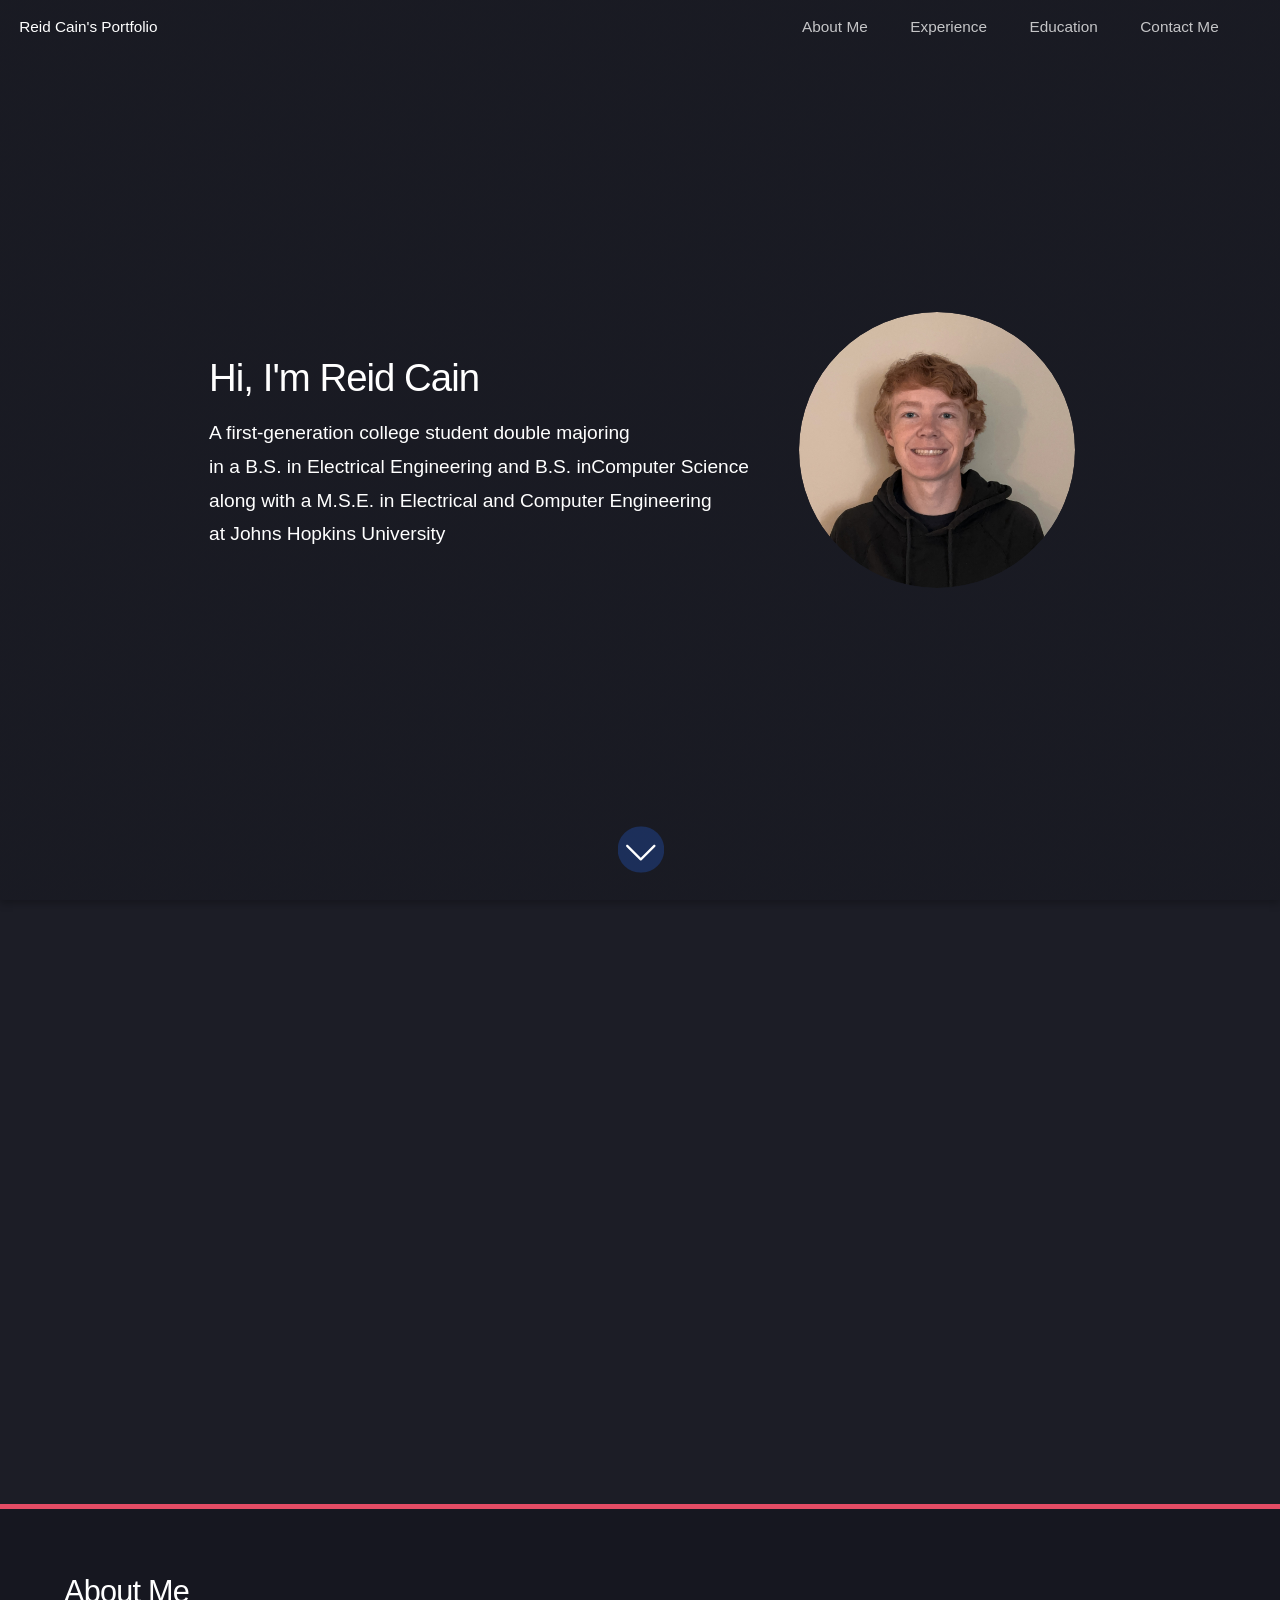
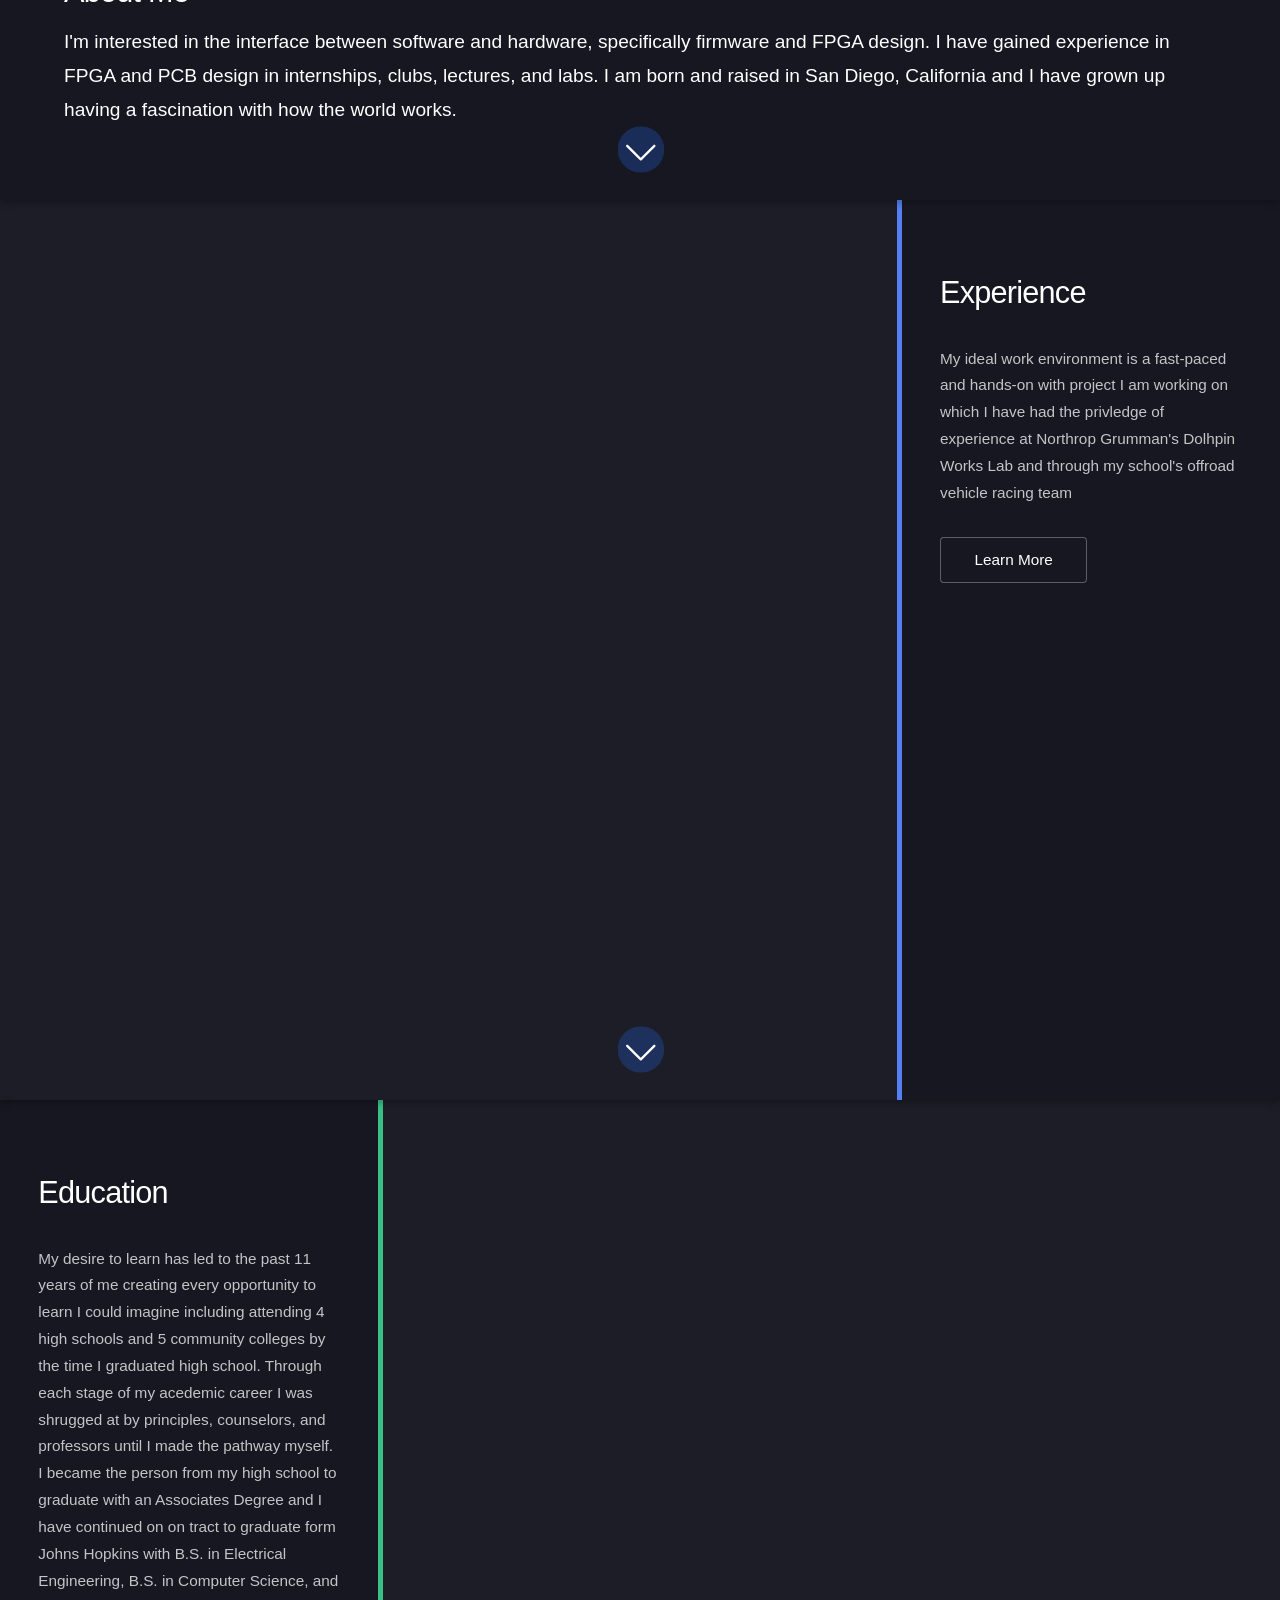
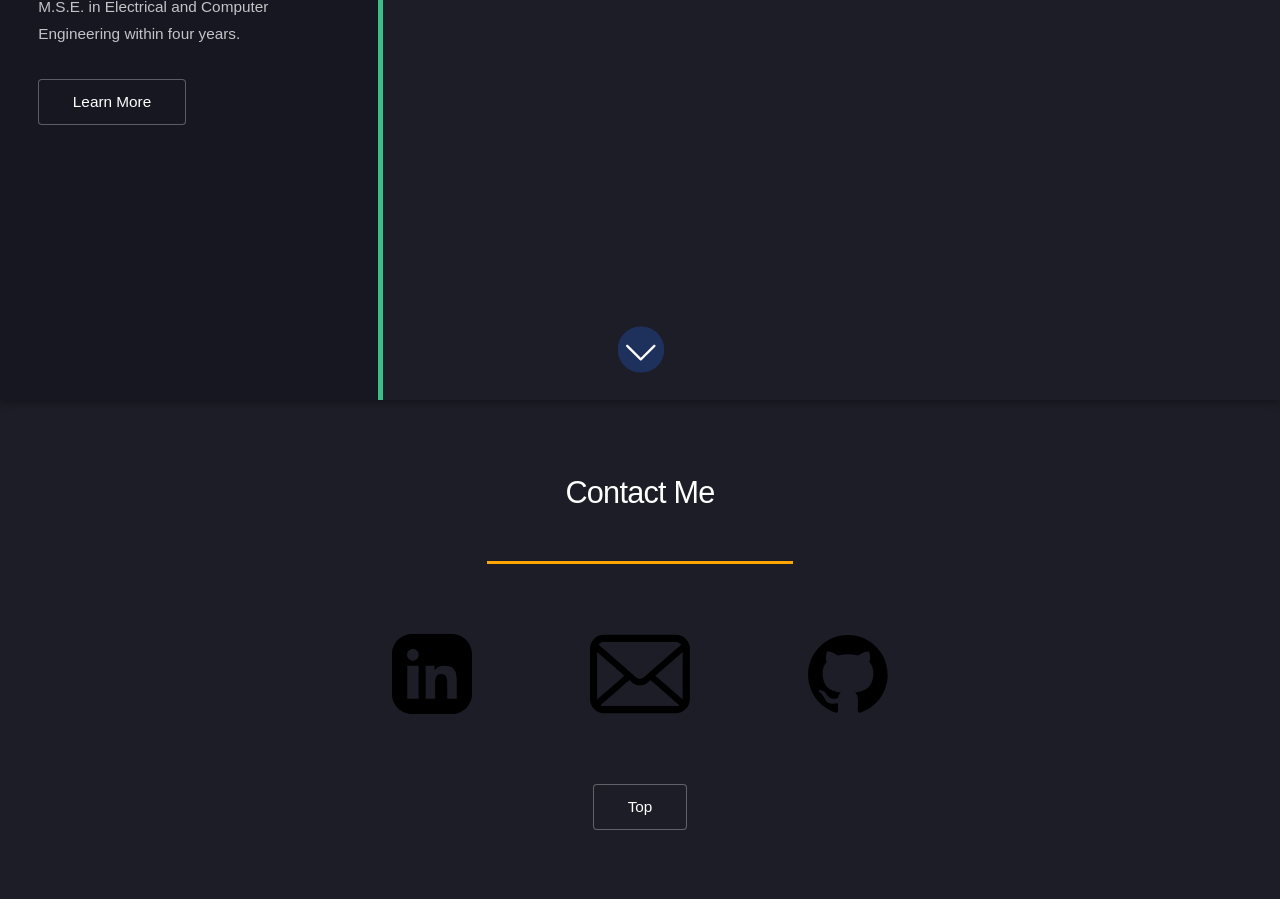
==== commit 5a95e00a: "added paragraphs to the home page info sections" ====
--- a/index.html
+++ b/index.html
@@ -29,7 +29,8 @@
 						<header>
 							<h2>Hi, I'm Reid Cain</h2>
 							<p>A first-generation college student double majoring
-								<br />in Electrical Engineering and Computer Science 
+								<br />in a B.S. in Electrical Engineering and B.S. inComputer Science 
+								<br /> along with a M.S.E. in Electrical and Computer Engineering
 								<br />at Johns Hopkins University
 							</p>
 						</header>
@@ -47,7 +48,11 @@
 								<div class="col-12">
 									<header>
 										<h2>About Me</h2>
-										<p>As I've pursued my double major in electrical engineering and computer science I have explored the boundaries and interactions between hardware and software. I have had the opportunity to explore not only through my classes but also through hands on experiences through internships, laboratories, and clubs.</p>
+										<p>I'm interested in the interface between software and hardware, specifically firmware and FPGA design. I have gained experience in FPGA and PCB design in internships, clubs, lectures, and labs. 
+										
+										I am born and raised in San Diego, California and I have grown up having a fascination with how the world works. 
+										</p>
+										
 									</header>
 								</div>
 							</div>
@@ -58,13 +63,12 @@
 
 			<!-- Two -->
 				<section id="Experience" class="spotlight style2 right">
-					<span class="image fit main"><img src="images/jhu.jpg" alt="Johns Hopkins University" /></span>
+					<span class="image fit main"><img src="images/car.jpg" alt="Johns Hopkins University" /></span>
 					<div class="content">
 						<header>
 							<h2>Experience</h2>
-							<p>Nunc commodo accumsan eget id nisi eu col volutpat magna</p>
 						</header>
-						<p>Feugiat accumsan lorem eu ac lorem amet ac arcu phasellus tortor enim mi mi nisi praesent adipiscing. Integer mi sed nascetur cep aliquet augue varius tempus lobortis porttitor lorem et accumsan consequat adipiscing lorem.</p>
+						<p>My ideal work environment is a fast-paced and hands-on with project I am working on which I have had the privledge of experience at Northrop Grumman's Dolhpin Works Lab and through my school's offroad vehicle racing team</p>
 						<ul class="actions">
 							<li><a href="#" class="button">Learn More</a></li>
 						</ul>
@@ -78,9 +82,8 @@
 					<div class="content">
 						<header>
 							<h2>Education</h2>
-							<p>Accumsan integer ultricies aliquam vel massa sapien phasellus</p>
 						</header>
-						<p>Feugiat accumsan lorem eu ac lorem amet ac arcu phasellus tortor enim mi mi nisi praesent adipiscing. Integer mi sed nascetur cep aliquet augue varius tempus lobortis porttitor lorem et accumsan consequat adipiscing lorem.</p>
+						<p>My desire to learn has led to the past 11 years of me creating every opportunity to learn I could imagine including attending 4 high schools and 5 community colleges by the time I graduated high school. Through each stage of my acedemic career I was shrugged at by principles, counselors, and professors until I made the pathway myself. I became the person from my high school to graduate with an Associates Degree and I have continued on on tract to graduate form Johns Hopkins with B.S. in Electrical Engineering, B.S. in Computer Science, and M.S.E. in Electrical and Computer Engineering within four years.</p>
 						<ul class="actions">
 							<li><a href="#" class="button">Learn More</a></li>
 						</ul>
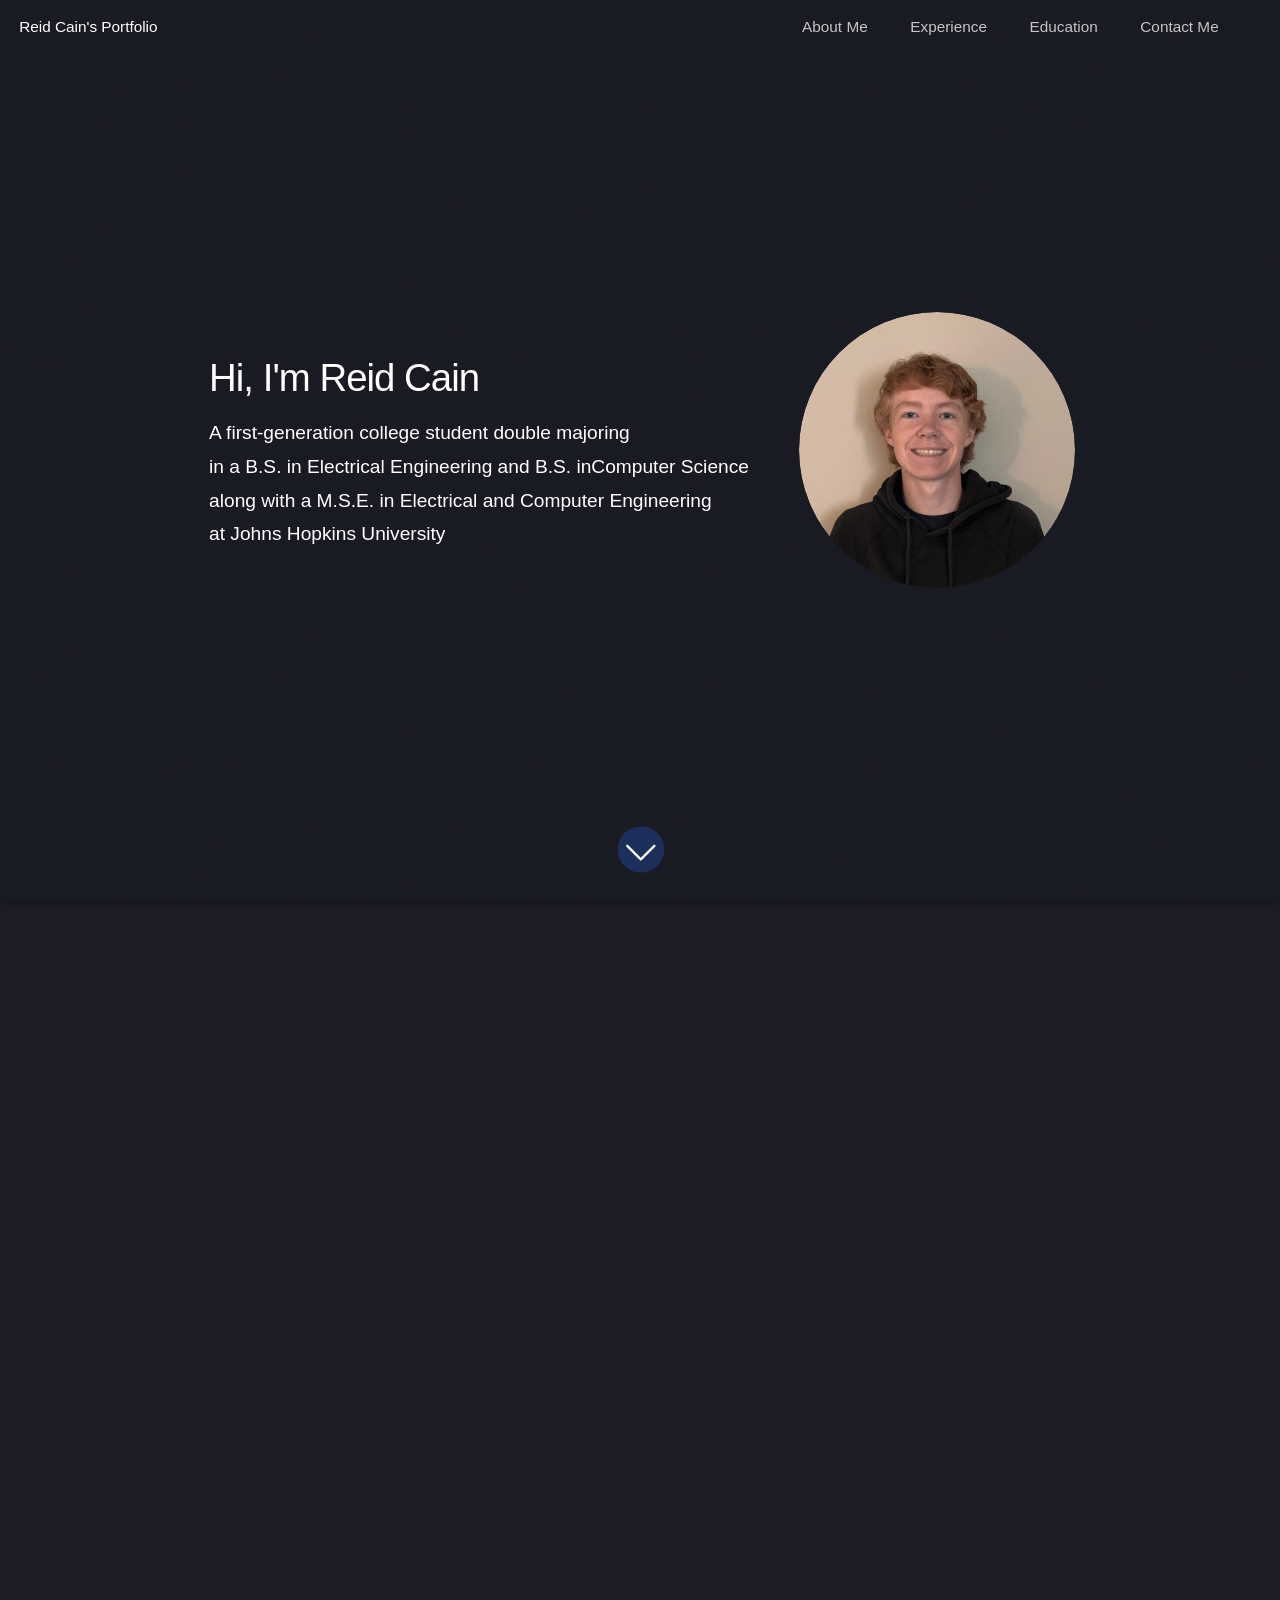
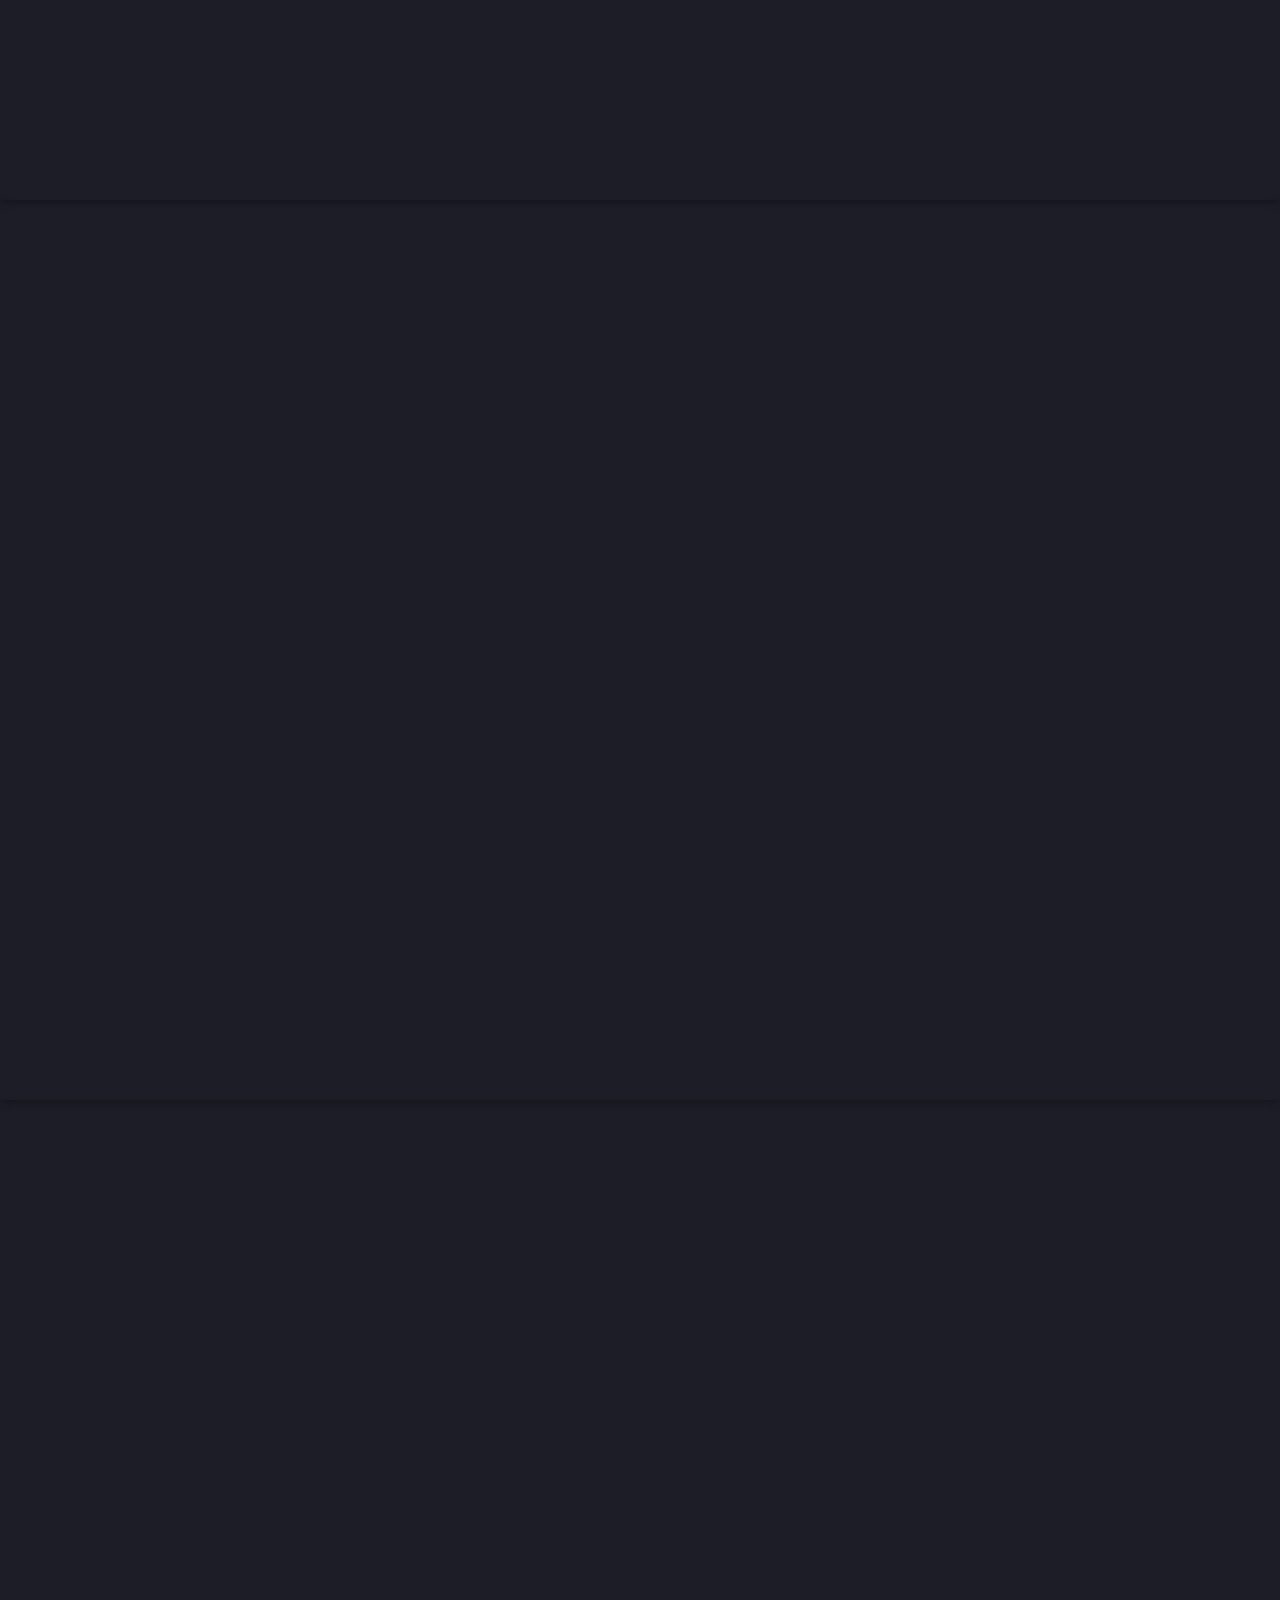
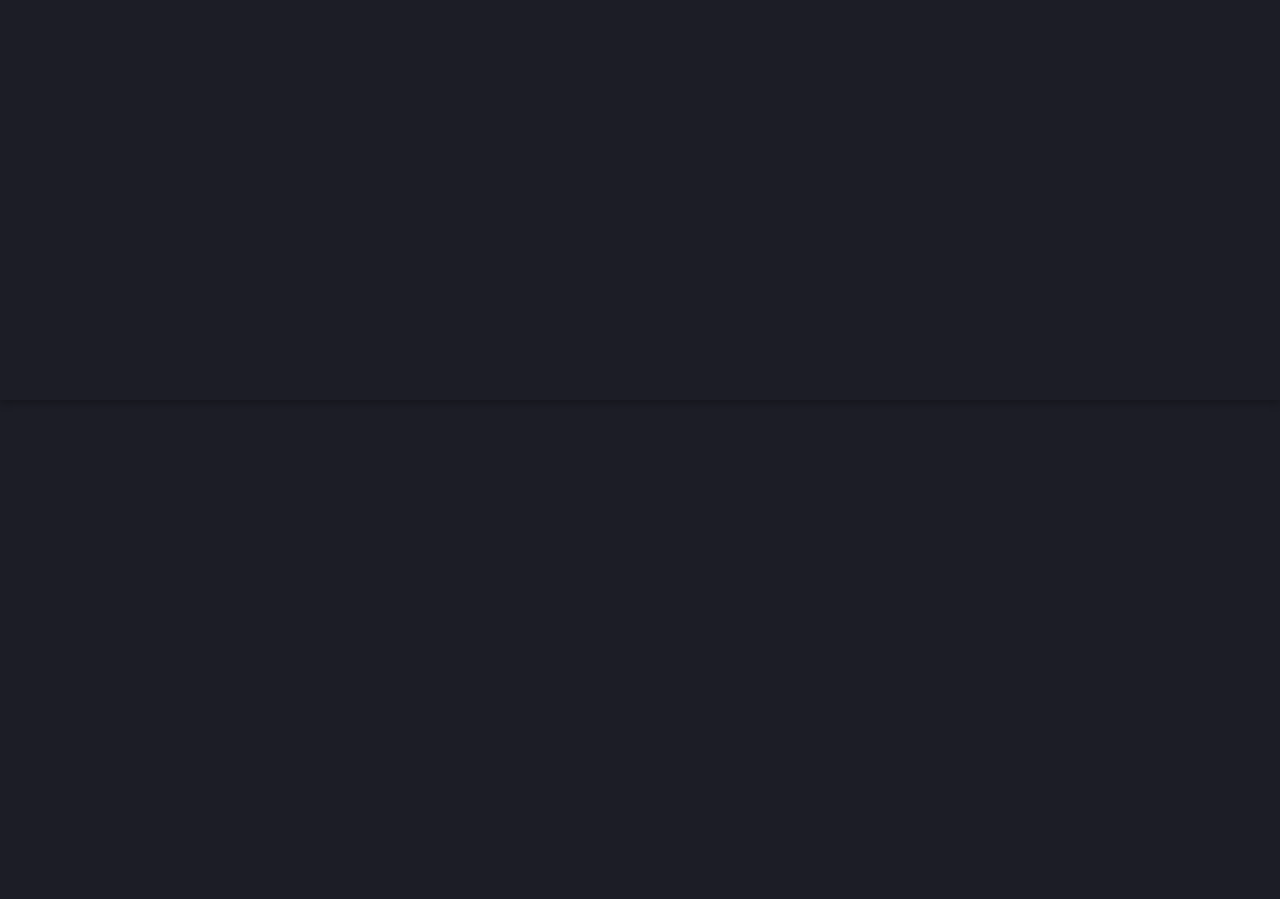
==== commit c3008ba7: "added education page" ====
--- a/index.html
+++ b/index.html
@@ -48,11 +48,10 @@
 								<div class="col-12">
 									<header>
 										<h2>About Me</h2>
-										<p>I'm interested in the interface between software and hardware, specifically firmware and FPGA design. I have gained experience in FPGA and PCB design in internships, clubs, lectures, and labs. 
-										
-										I am born and raised in San Diego, California and I have grown up having a fascination with how the world works. 
-										</p>
-										
+										<p>Born and raised in San Diego, California and I have grown up having a fascination with how the world works. Uninterested with the beach, since I was little I've taken apart any electronics I could get my hands on to try to learn how they worked.
+										<br />
+										<br />Currently, I am interested in the interface between software and hardware, specifically firmware and FPGA design which I've had the opportunity to gained experience with in internships, clubs, lectures, and labs. 
+										</p>		
 									</header>
 								</div>
 							</div>
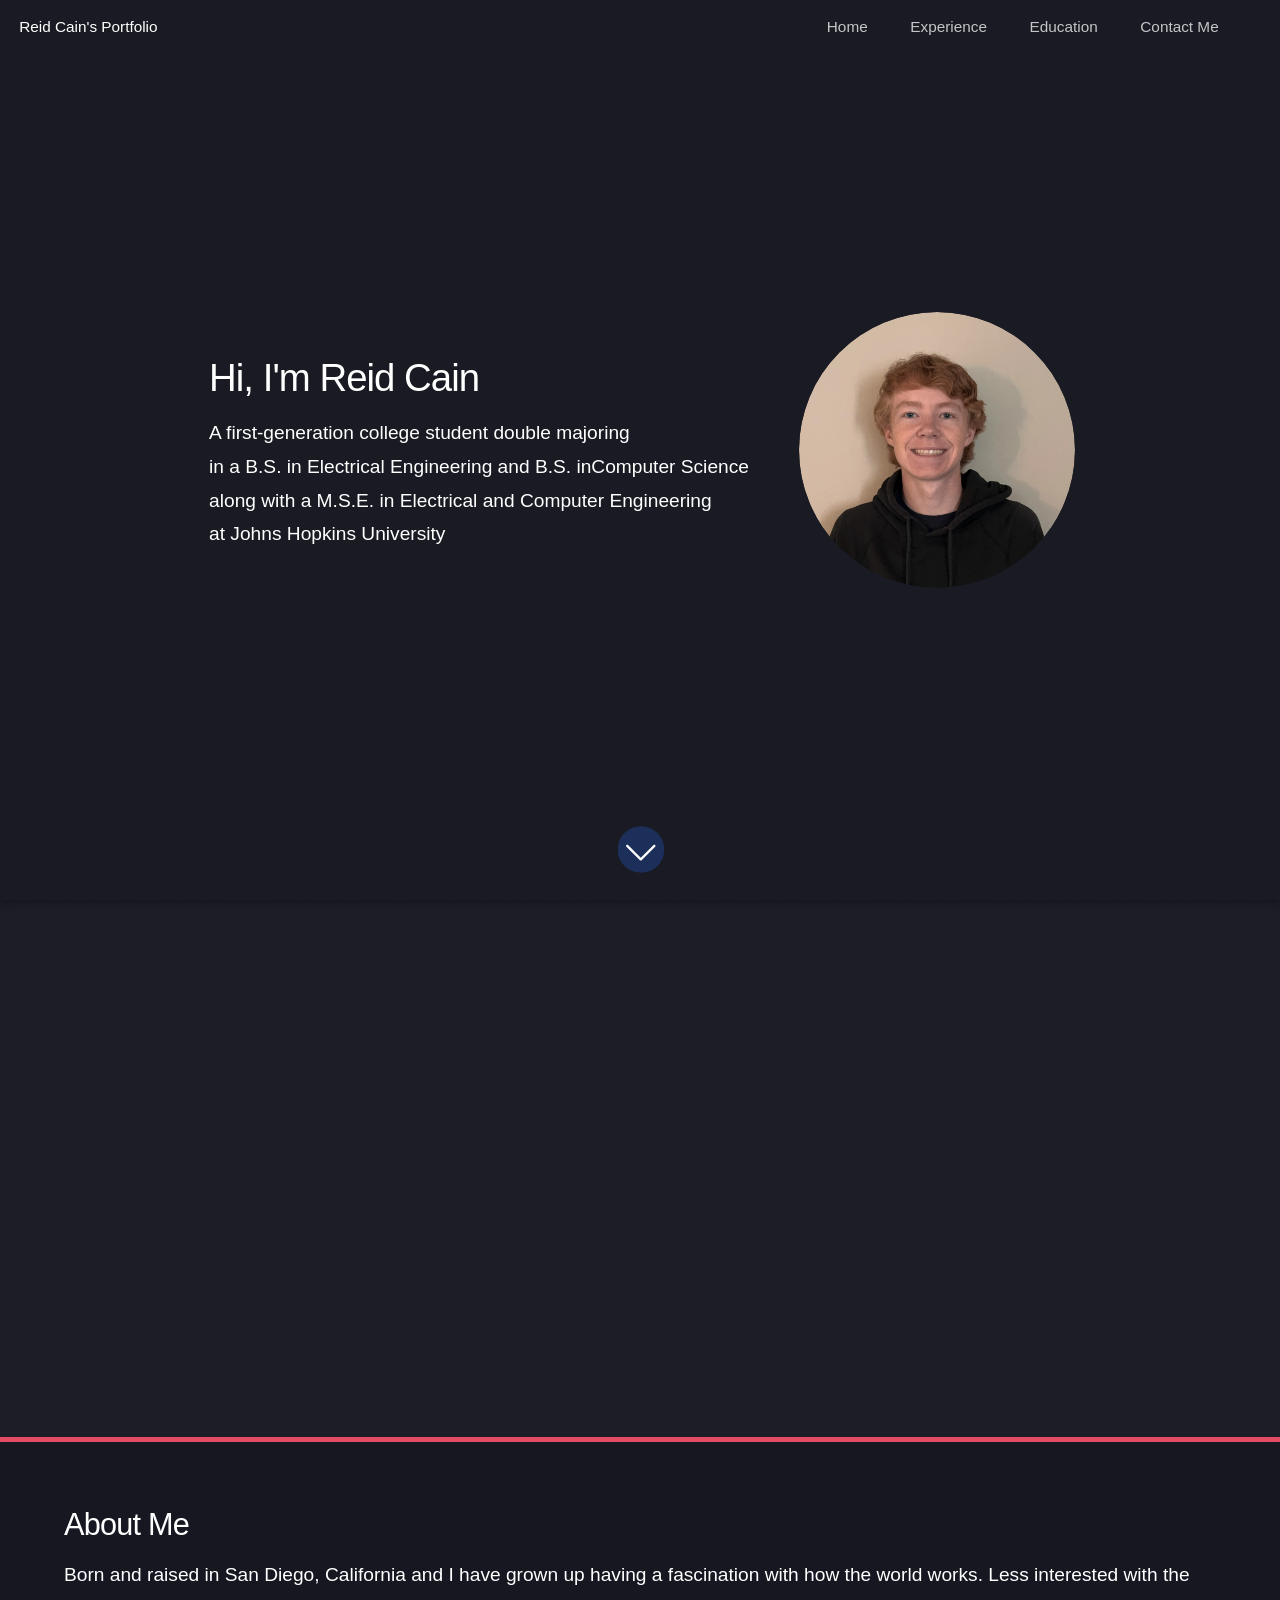
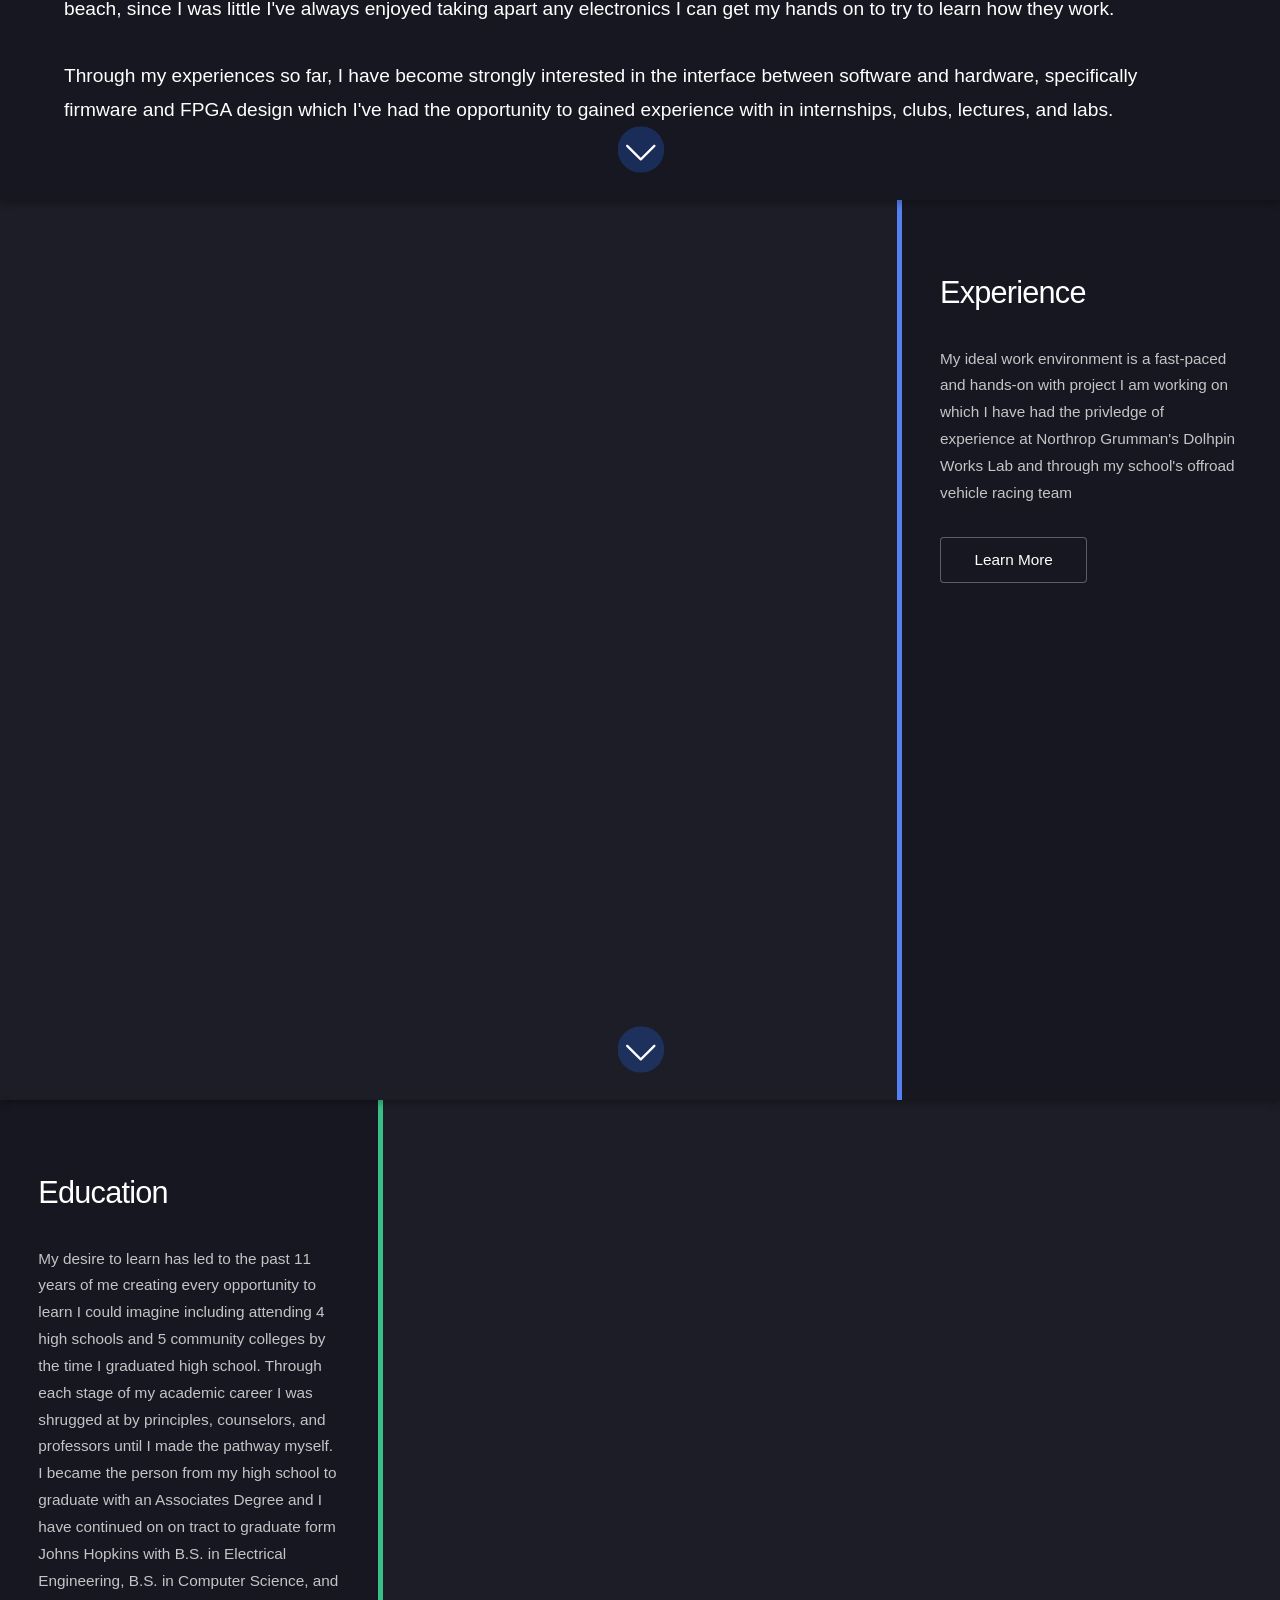
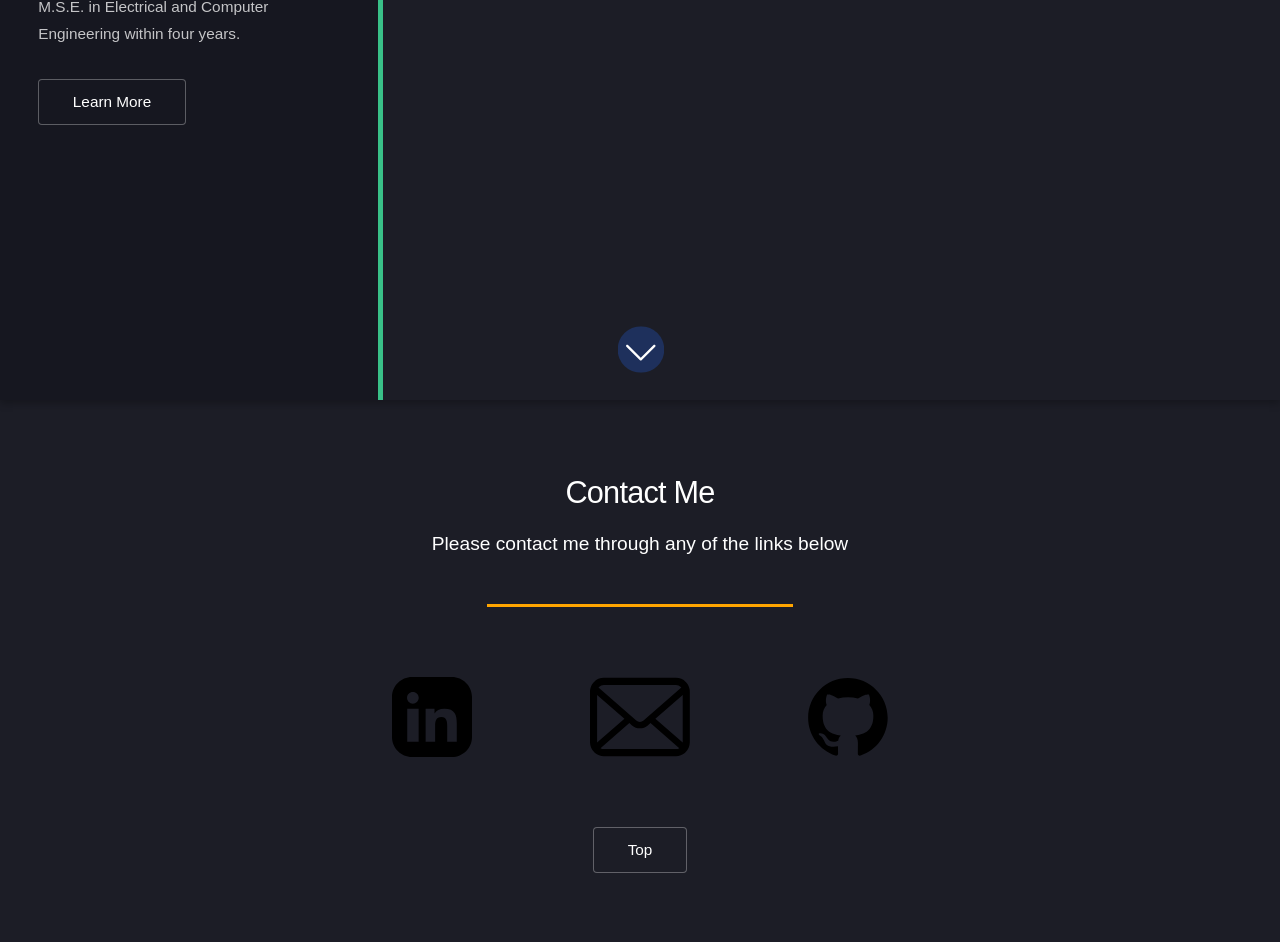
==== commit 566dfbe2: "added experience page" ====
--- a/index.html
+++ b/index.html
@@ -12,12 +12,12 @@
 
 			<!-- Header -->
 				<header id="header">
-					<h1 id="logo"><a href="#About" class="scrolly-link scrolly">Reid Cain's Portfolio</a></h1>
+					<h1 id="logo"><a href="index.html" class="scrolly-link scrolly">Reid Cain's Portfolio</a></h1>
 					<nav id="nav">
 						<ul>
-							<li><a href="#About" class="scrolly-link scrolly">About Me</a></li>
-							<li><a href="#Experience" class="scrolly-link scrolly">Experience</a></li>
-							<li><a href="#Education" class="scrolly-link scrolly">Education</a></li>
+							<li><a href="index.html" class="scrolly-link scrolly">Home</a></li>
+							<li><a href="experience.html" class="scrolly-link scrolly">Experience</a></li>
+							<li><a href="education.html" class="scrolly-link scrolly">Education</a></li>
 							<li><a href="#Contact" class="scrolly-link scrolly">Contact Me</a></li>
 						</ul>
 					</nav>
@@ -48,9 +48,9 @@
 								<div class="col-12">
 									<header>
 										<h2>About Me</h2>
-										<p>Born and raised in San Diego, California and I have grown up having a fascination with how the world works. Uninterested with the beach, since I was little I've taken apart any electronics I could get my hands on to try to learn how they worked.
+										<p>Born and raised in San Diego, California and I have grown up having a fascination with how the world works. Less interested with the beach, since I was little I've always enjoyed taking apart any electronics I can get my hands on to try to learn how they work.
 										<br />
-										<br />Currently, I am interested in the interface between software and hardware, specifically firmware and FPGA design which I've had the opportunity to gained experience with in internships, clubs, lectures, and labs. 
+										<br />Through my experiences so far, I have become strongly interested in the interface between software and hardware, specifically firmware and FPGA design which I've had the opportunity to gained experience with in internships, clubs, lectures, and labs. 
 										</p>		
 									</header>
 								</div>
@@ -82,19 +82,20 @@
 						<header>
 							<h2>Education</h2>
 						</header>
-						<p>My desire to learn has led to the past 11 years of me creating every opportunity to learn I could imagine including attending 4 high schools and 5 community colleges by the time I graduated high school. Through each stage of my acedemic career I was shrugged at by principles, counselors, and professors until I made the pathway myself. I became the person from my high school to graduate with an Associates Degree and I have continued on on tract to graduate form Johns Hopkins with B.S. in Electrical Engineering, B.S. in Computer Science, and M.S.E. in Electrical and Computer Engineering within four years.</p>
+						<p>My desire to learn has led to the past 11 years of me creating every opportunity to learn I could imagine including attending 4 high schools and 5 community colleges by the time I graduated high school. Through each stage of my academic career I was shrugged at by principles, counselors, and professors until I made the pathway myself. I became the person from my high school to graduate with an Associates Degree and I have continued on on tract to graduate form Johns Hopkins with B.S. in Electrical Engineering, B.S. in Computer Science, and M.S.E. in Electrical and Computer Engineering within four years.</p>
 						<ul class="actions">
-							<li><a href="#" class="button">Learn More</a></li>
+							<li><a href="education.html" class="button">Learn More</a></li>
 						</ul>
 					</div>
 					<a href="#Contact" class="goto-next scrolly">Next</a>
 				</section>
 
-			<!-- Four -->
+			<!-- Footer -->
 				<section id="Contact" class="wrapper style1 special fade-up">
 					<div class="container">
 						<header class="major">
 							<h2>Contact Me</h2>
+							<p>Please contact me through any of the links below</p>
 						</header>
 						<div class="box alt">
 							<div class="row gtr-uniform icon-row-tight">
